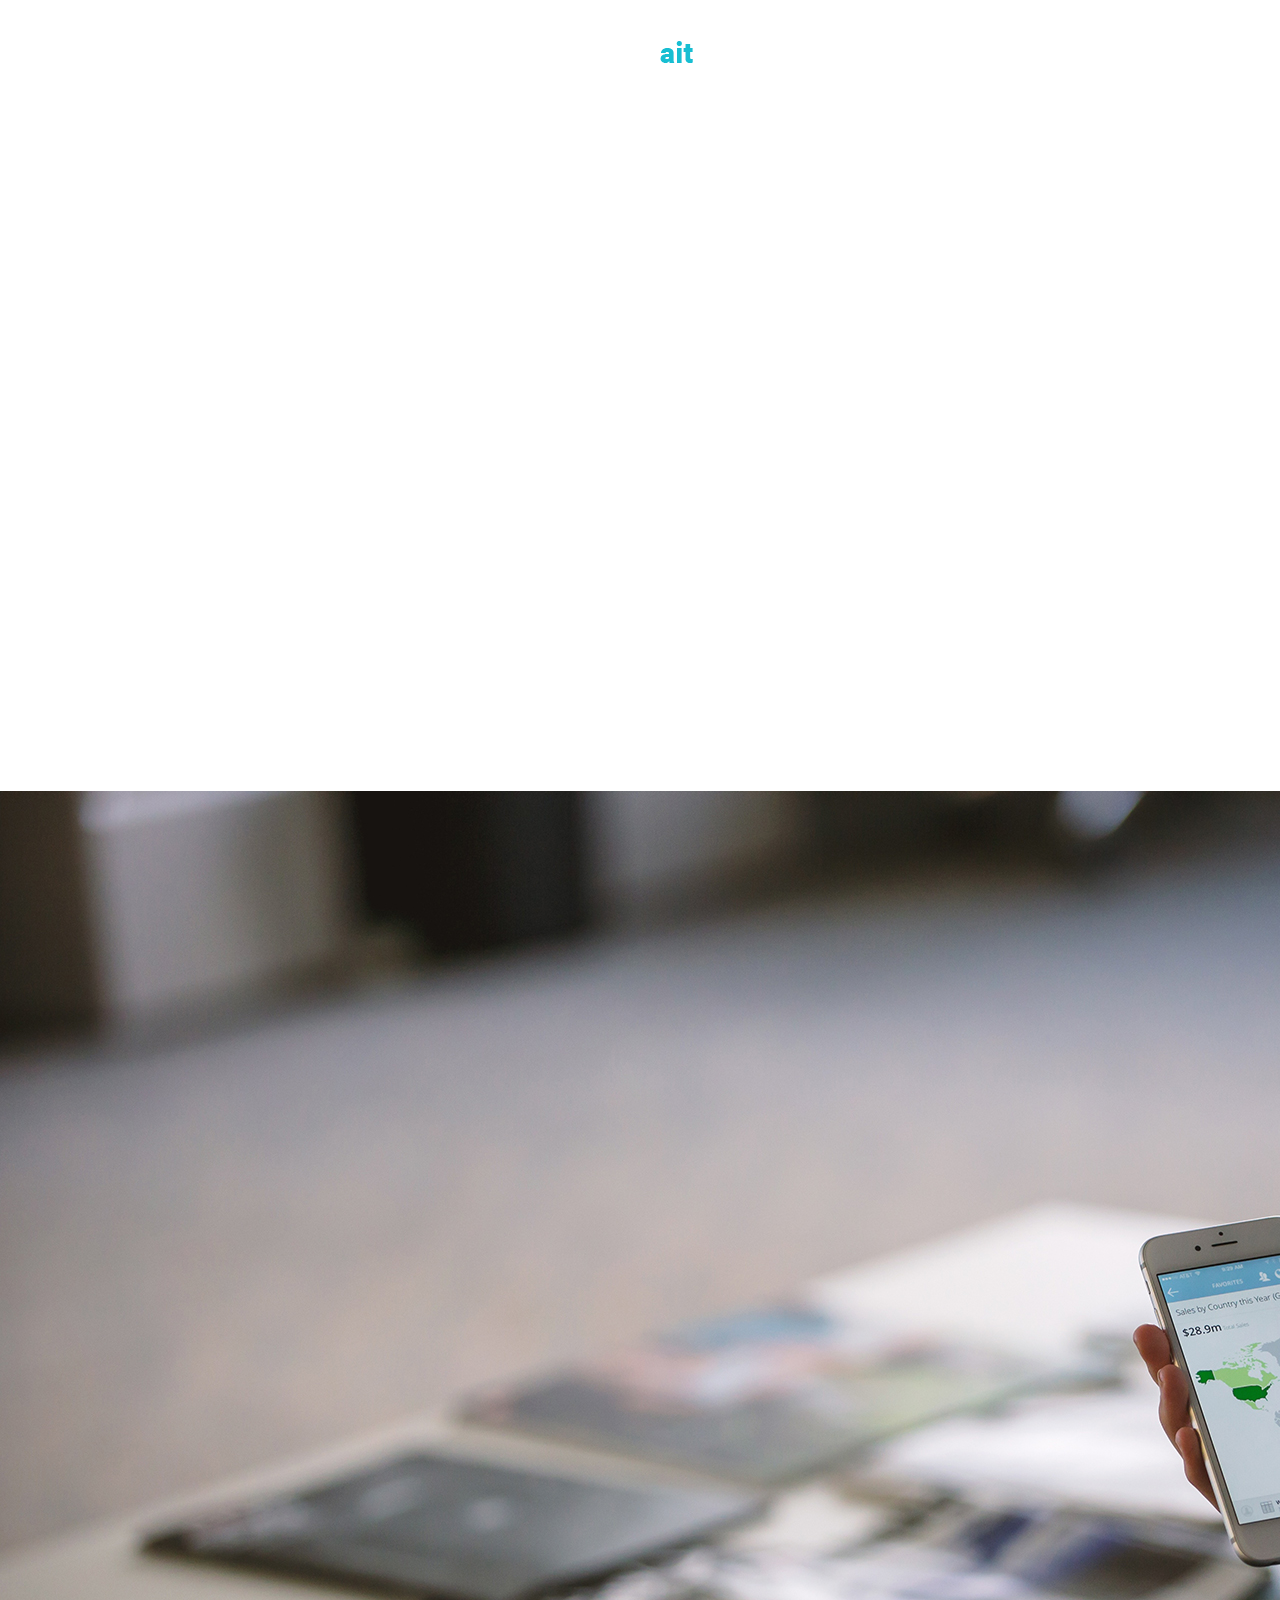
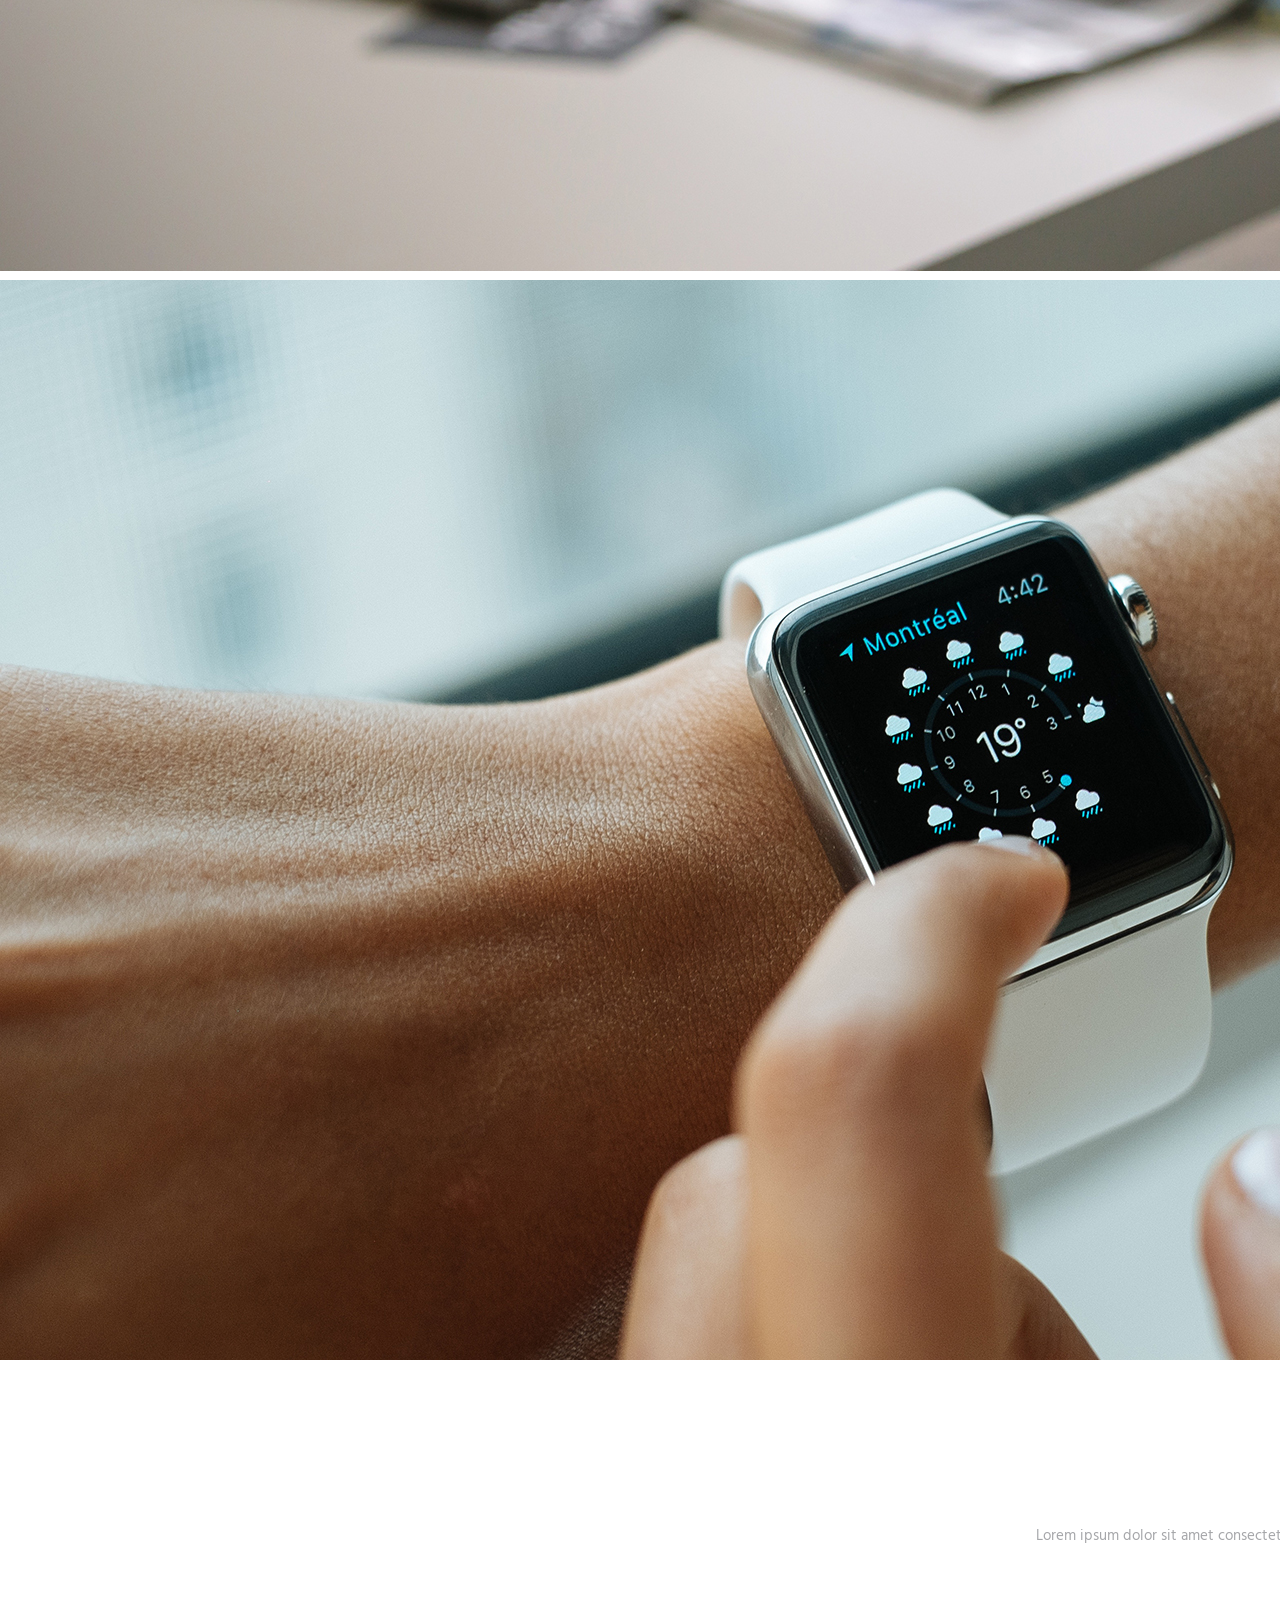
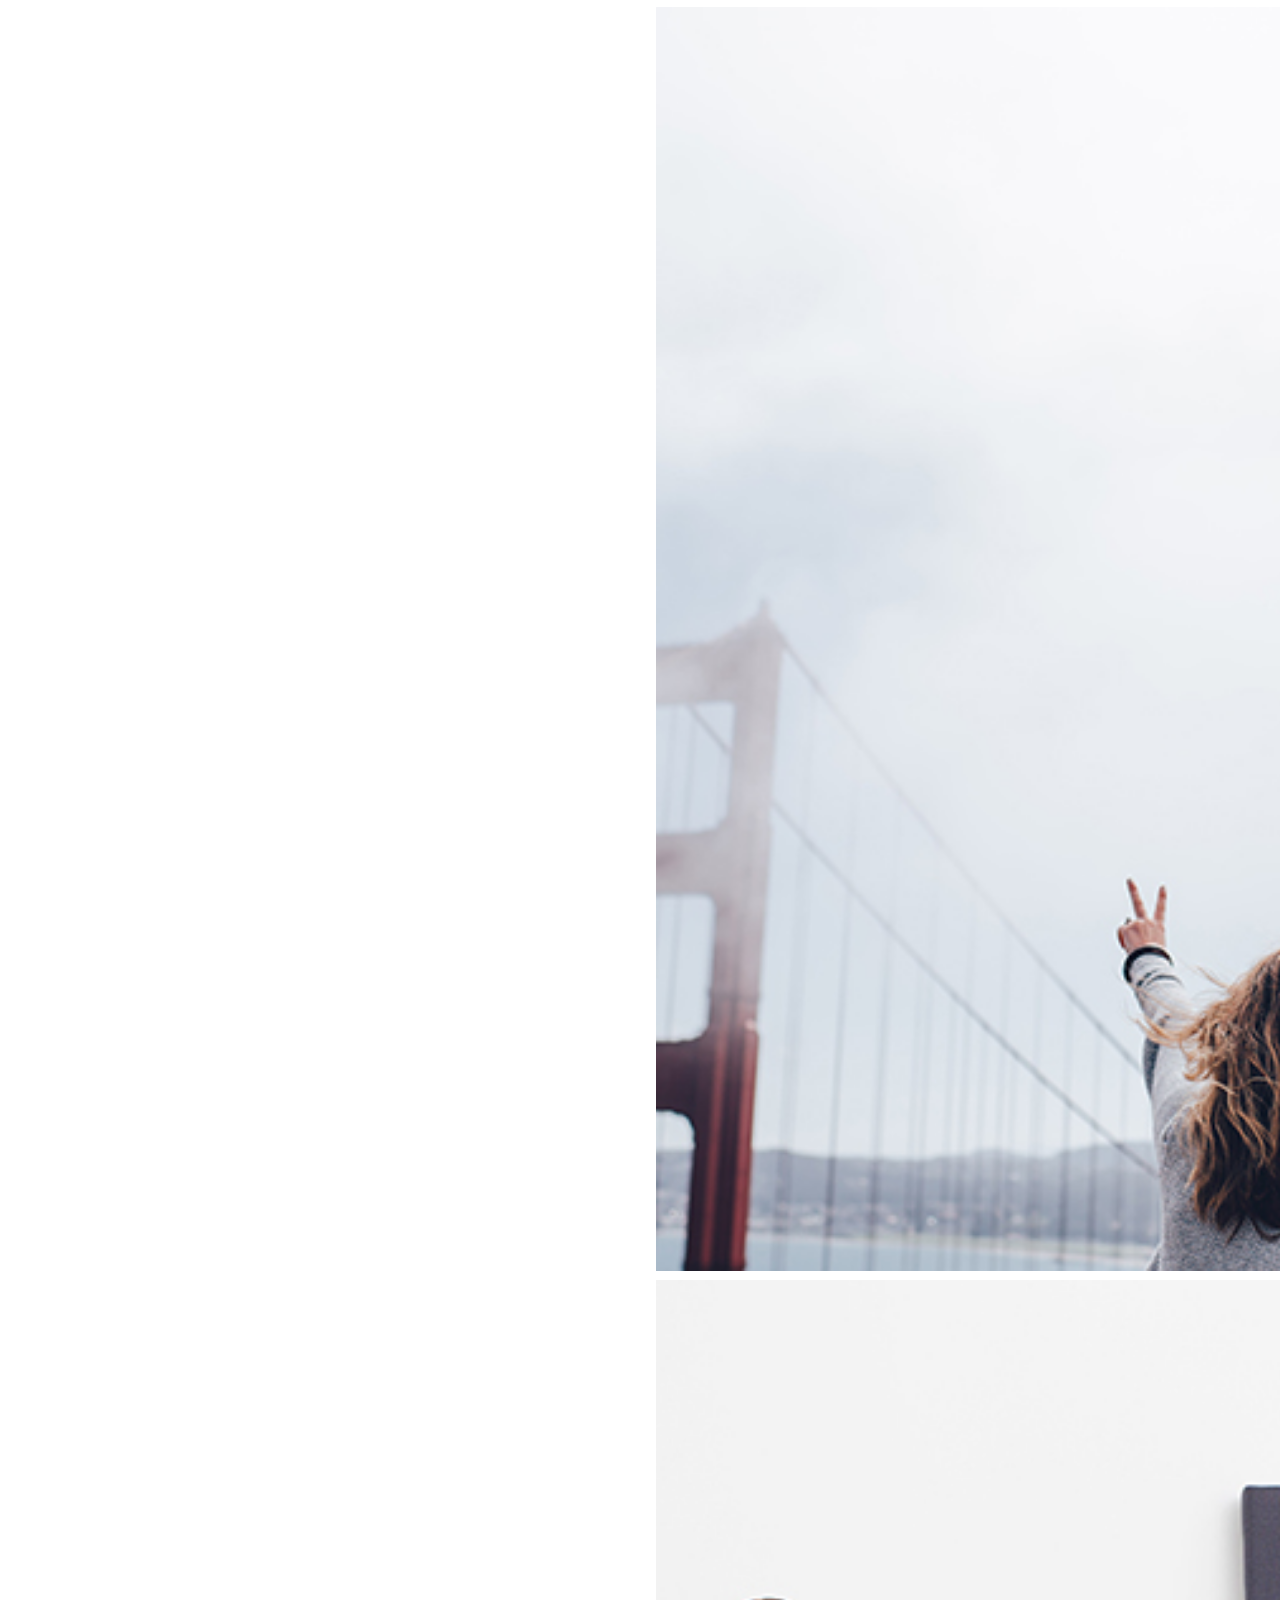
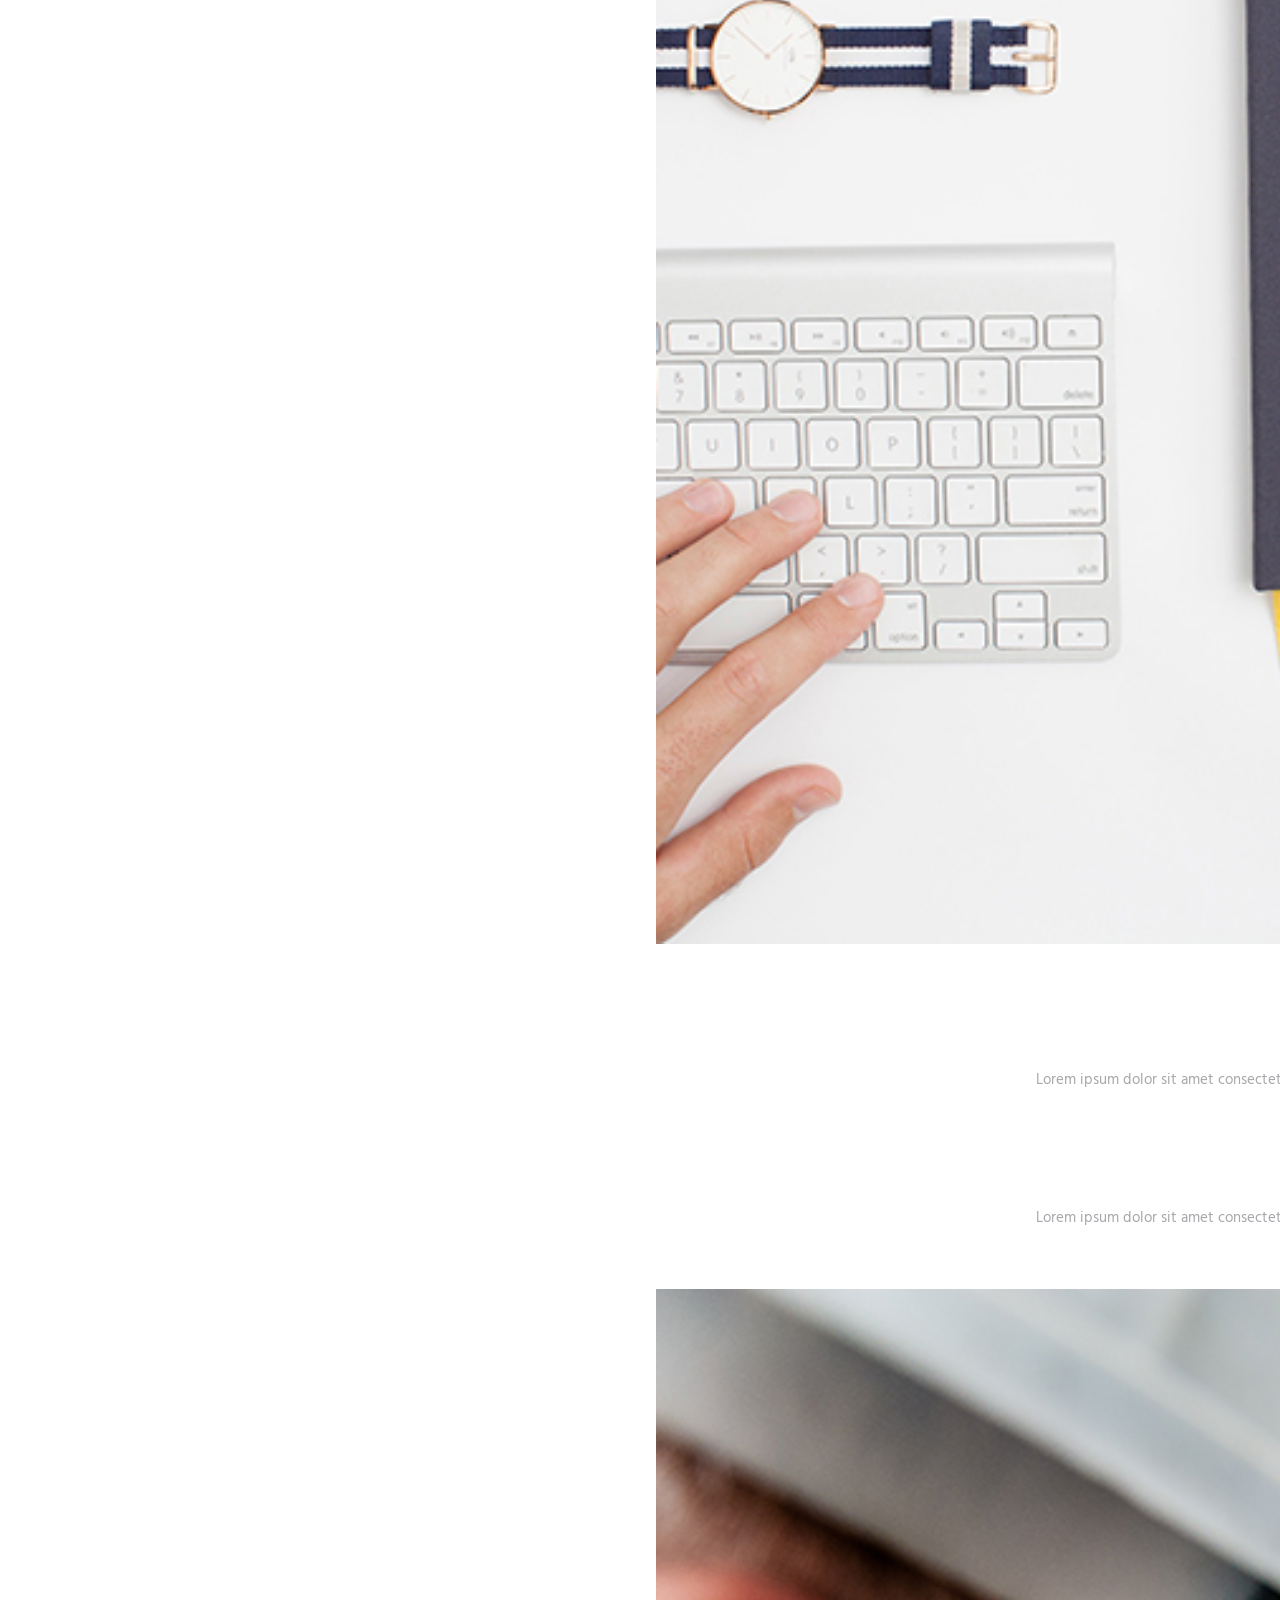
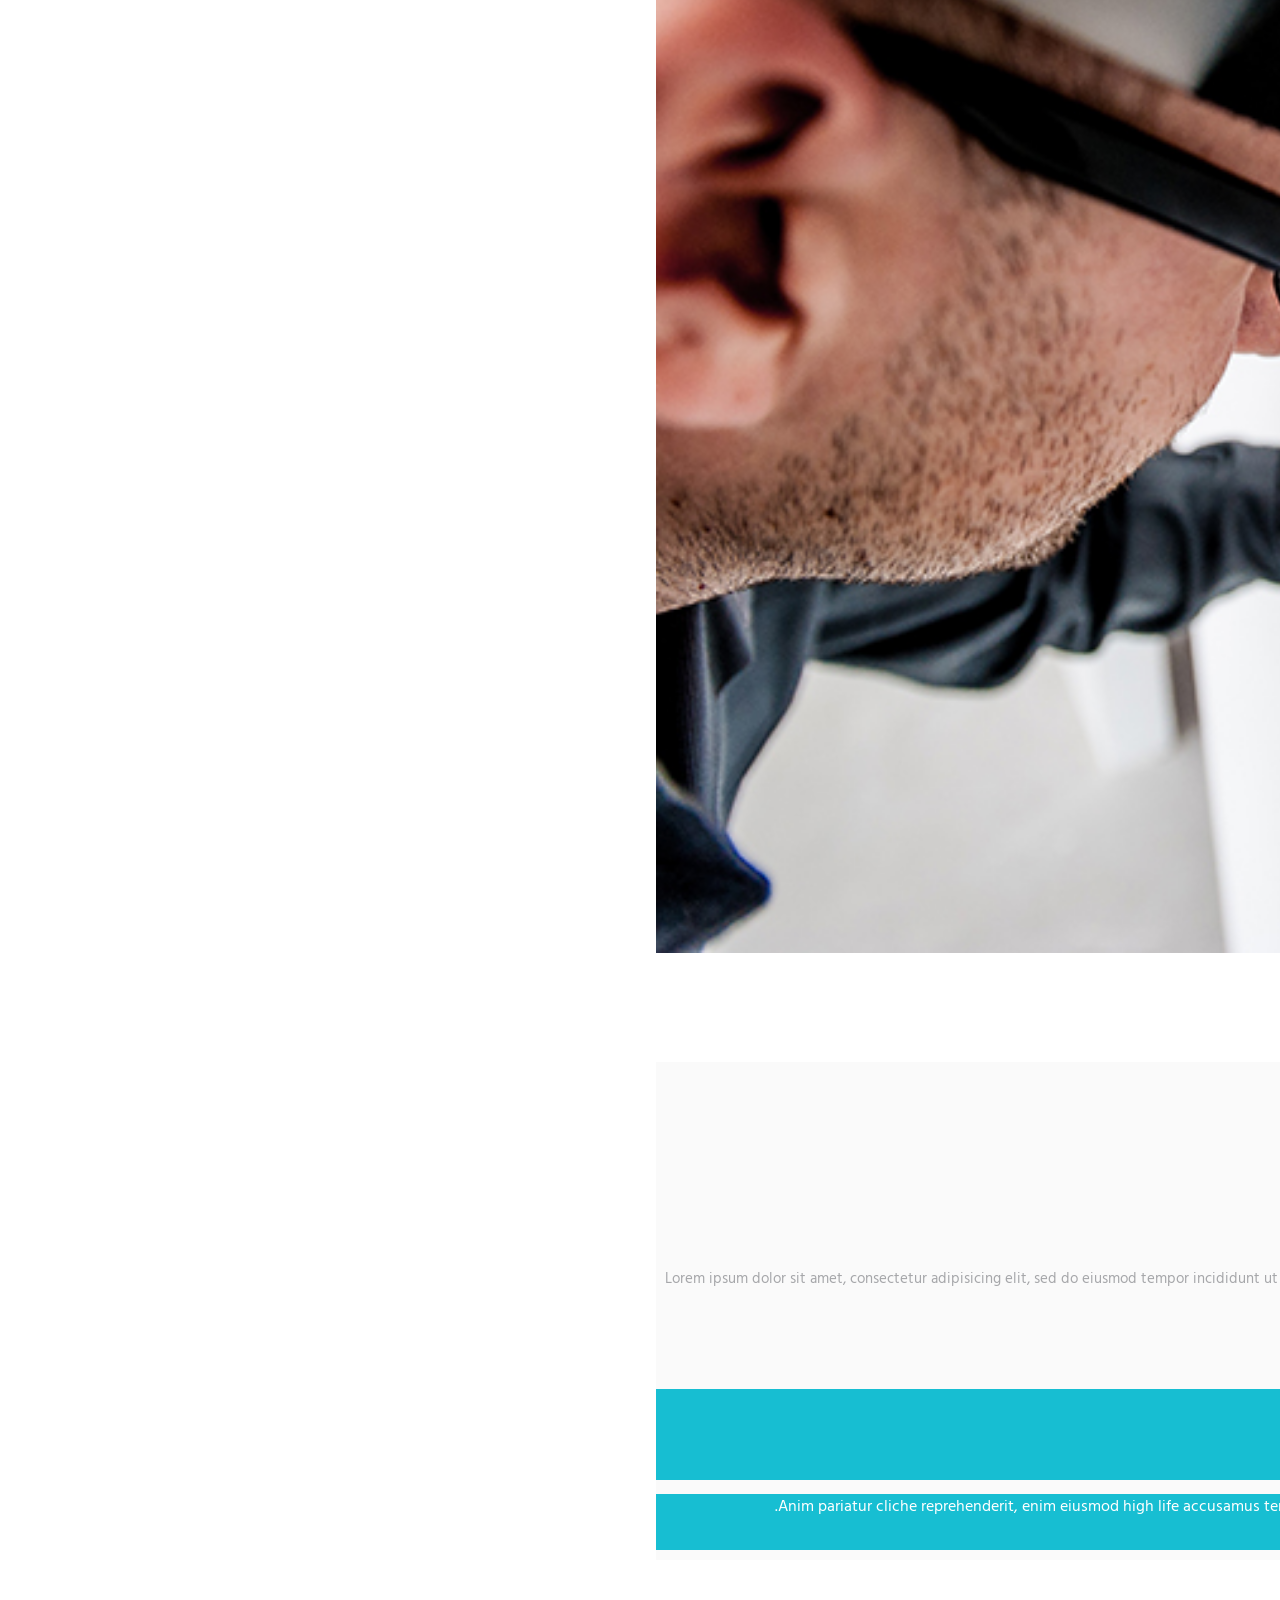
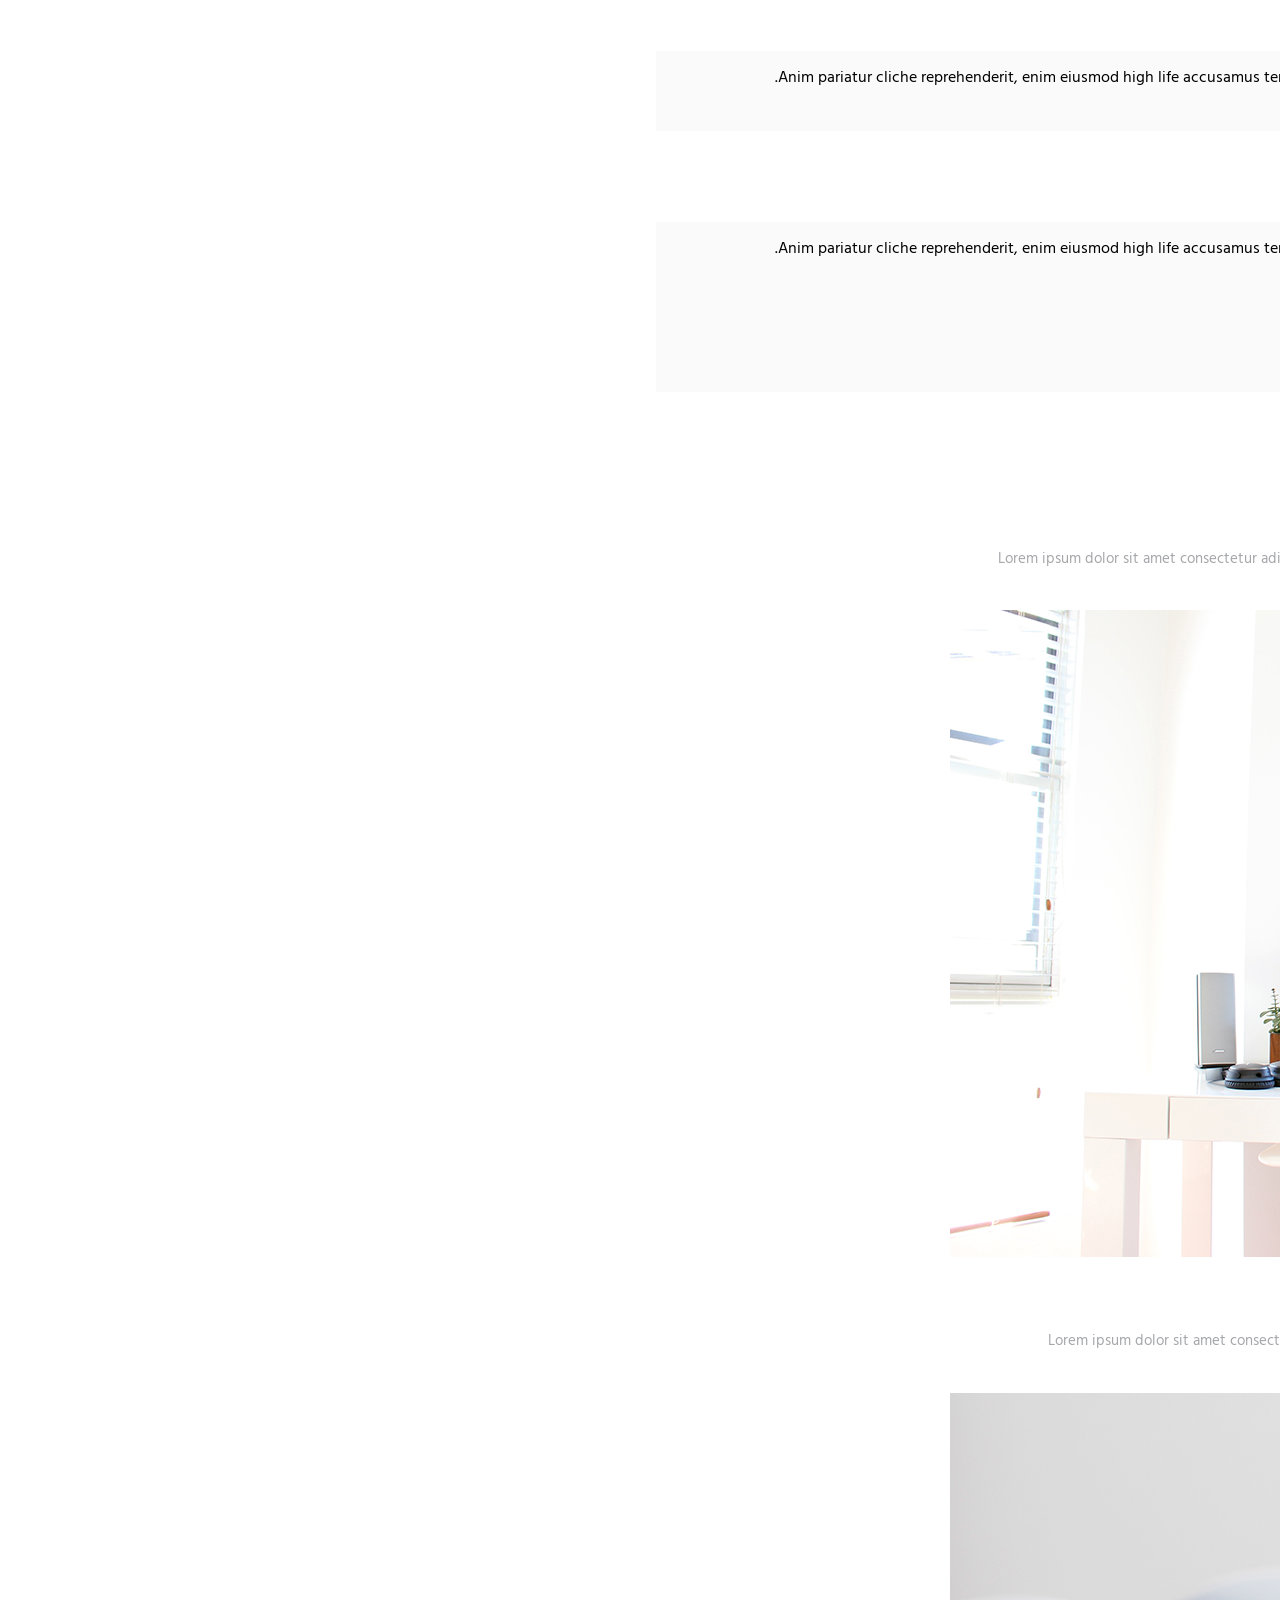
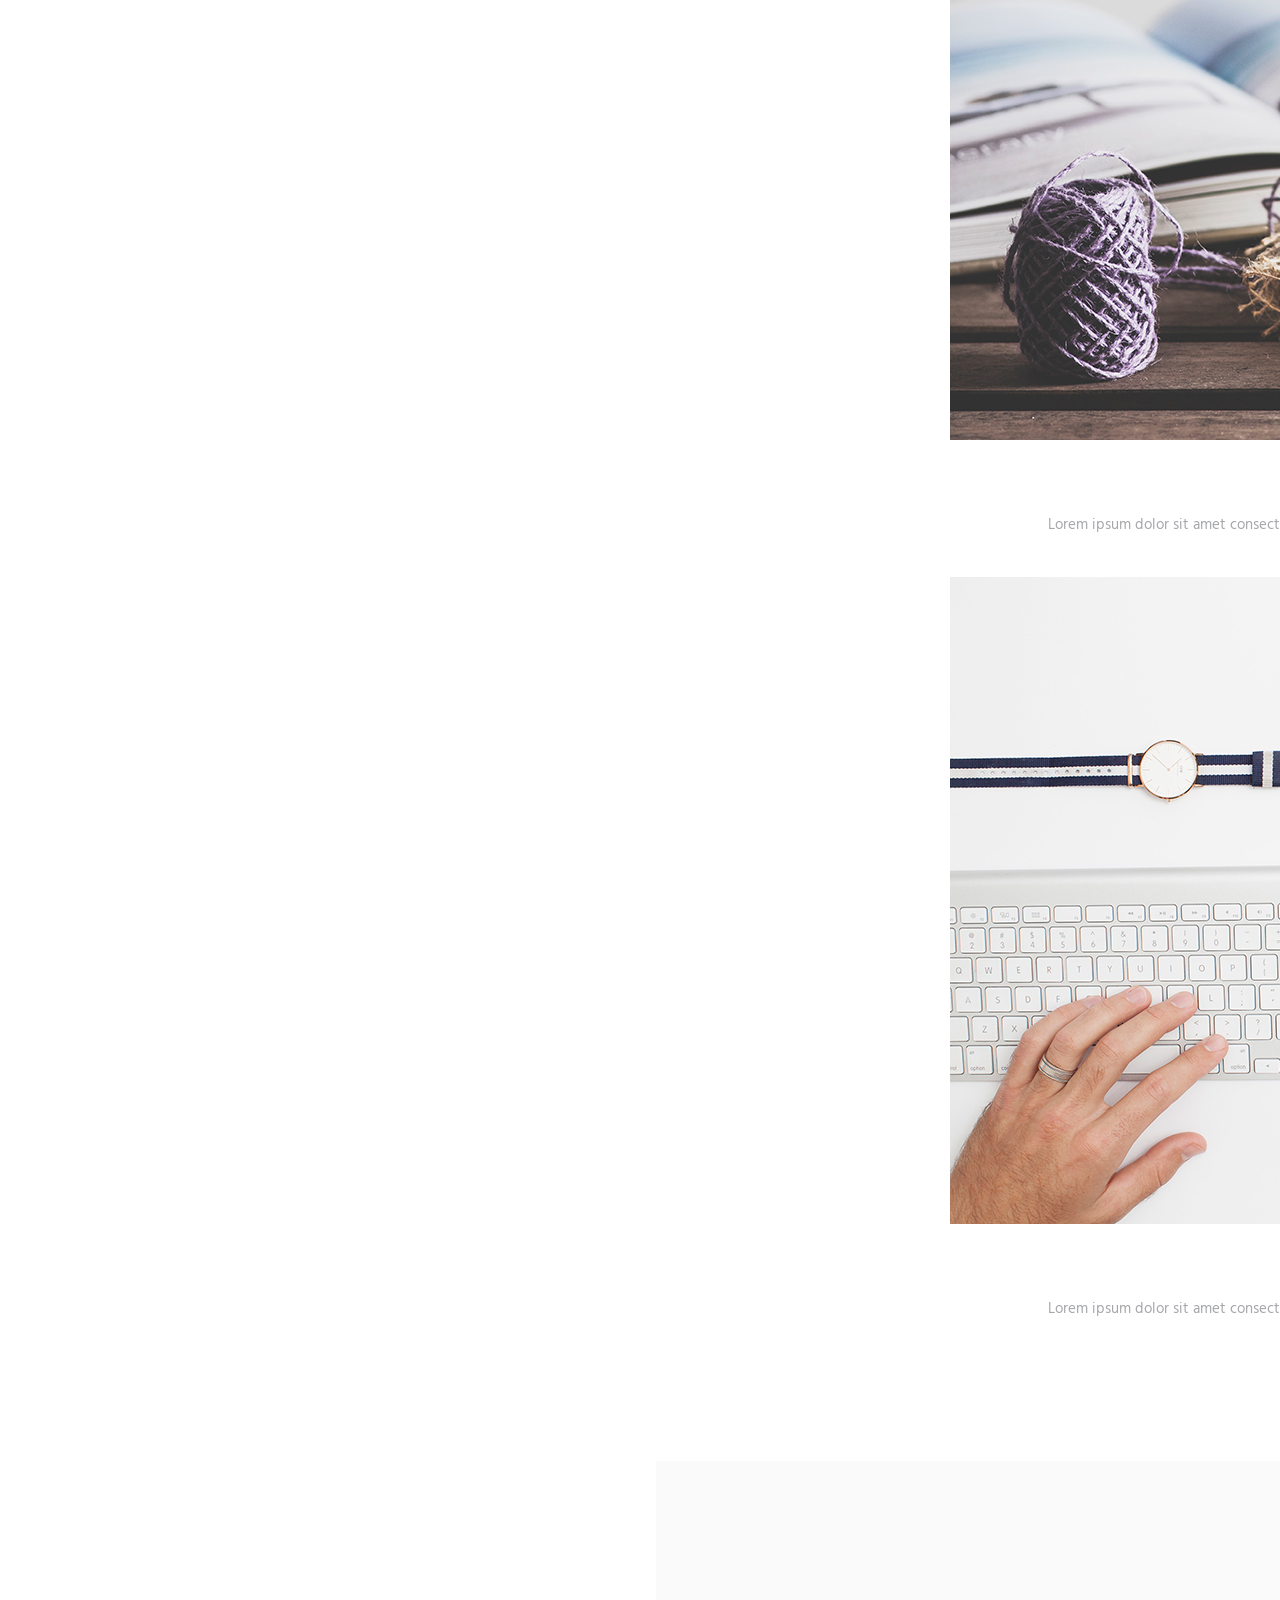
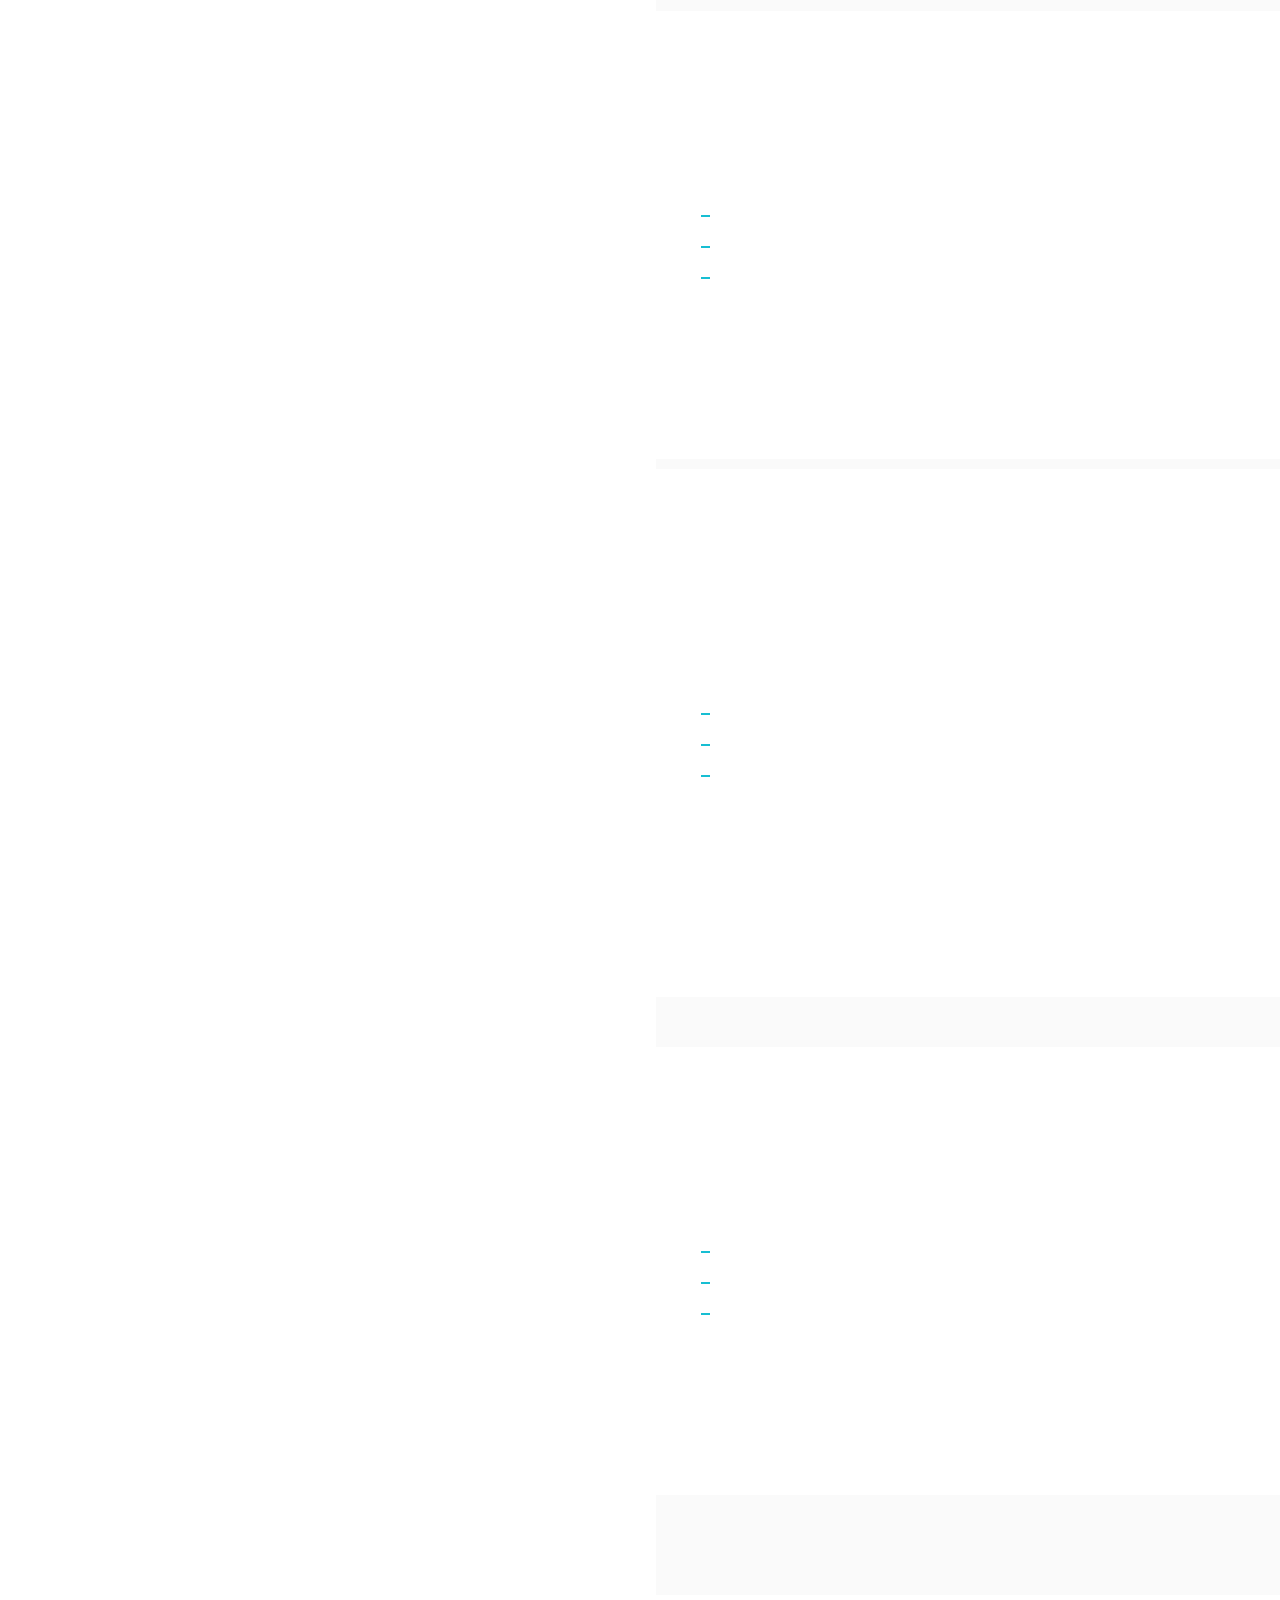
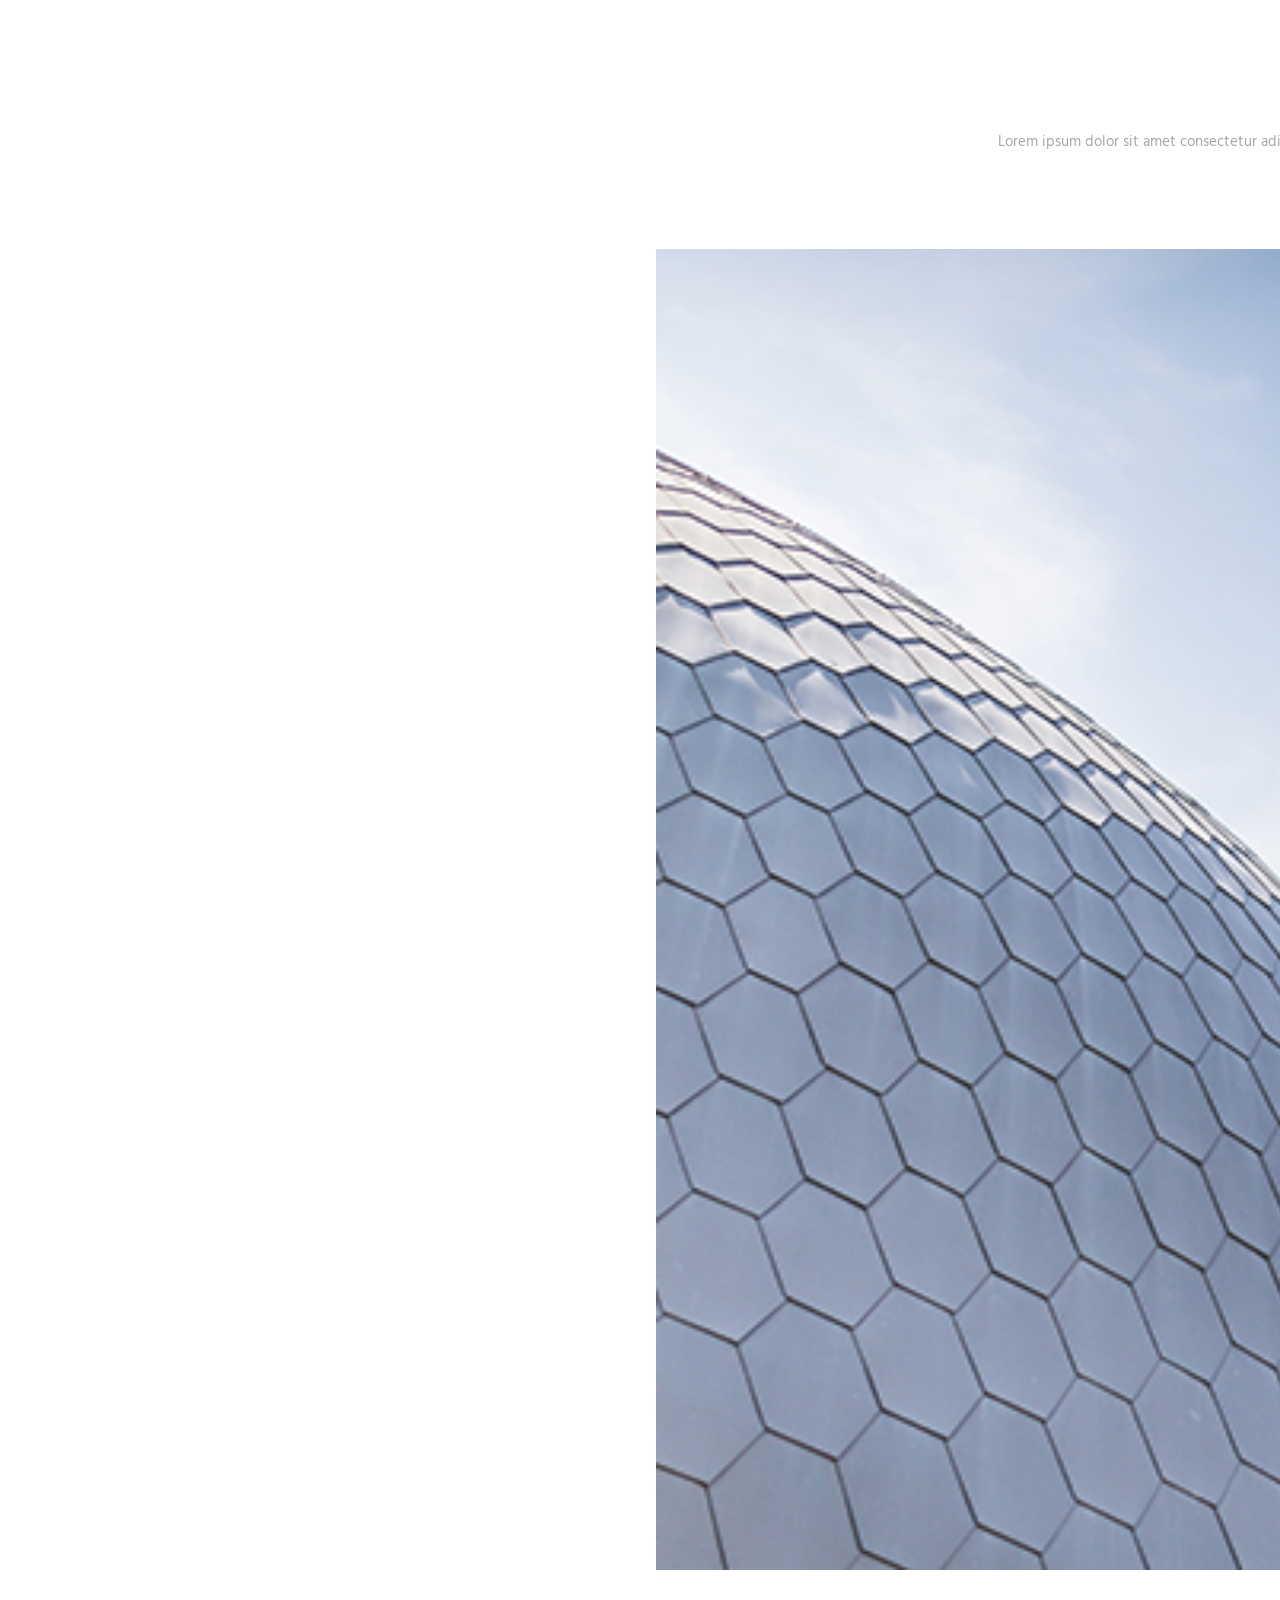
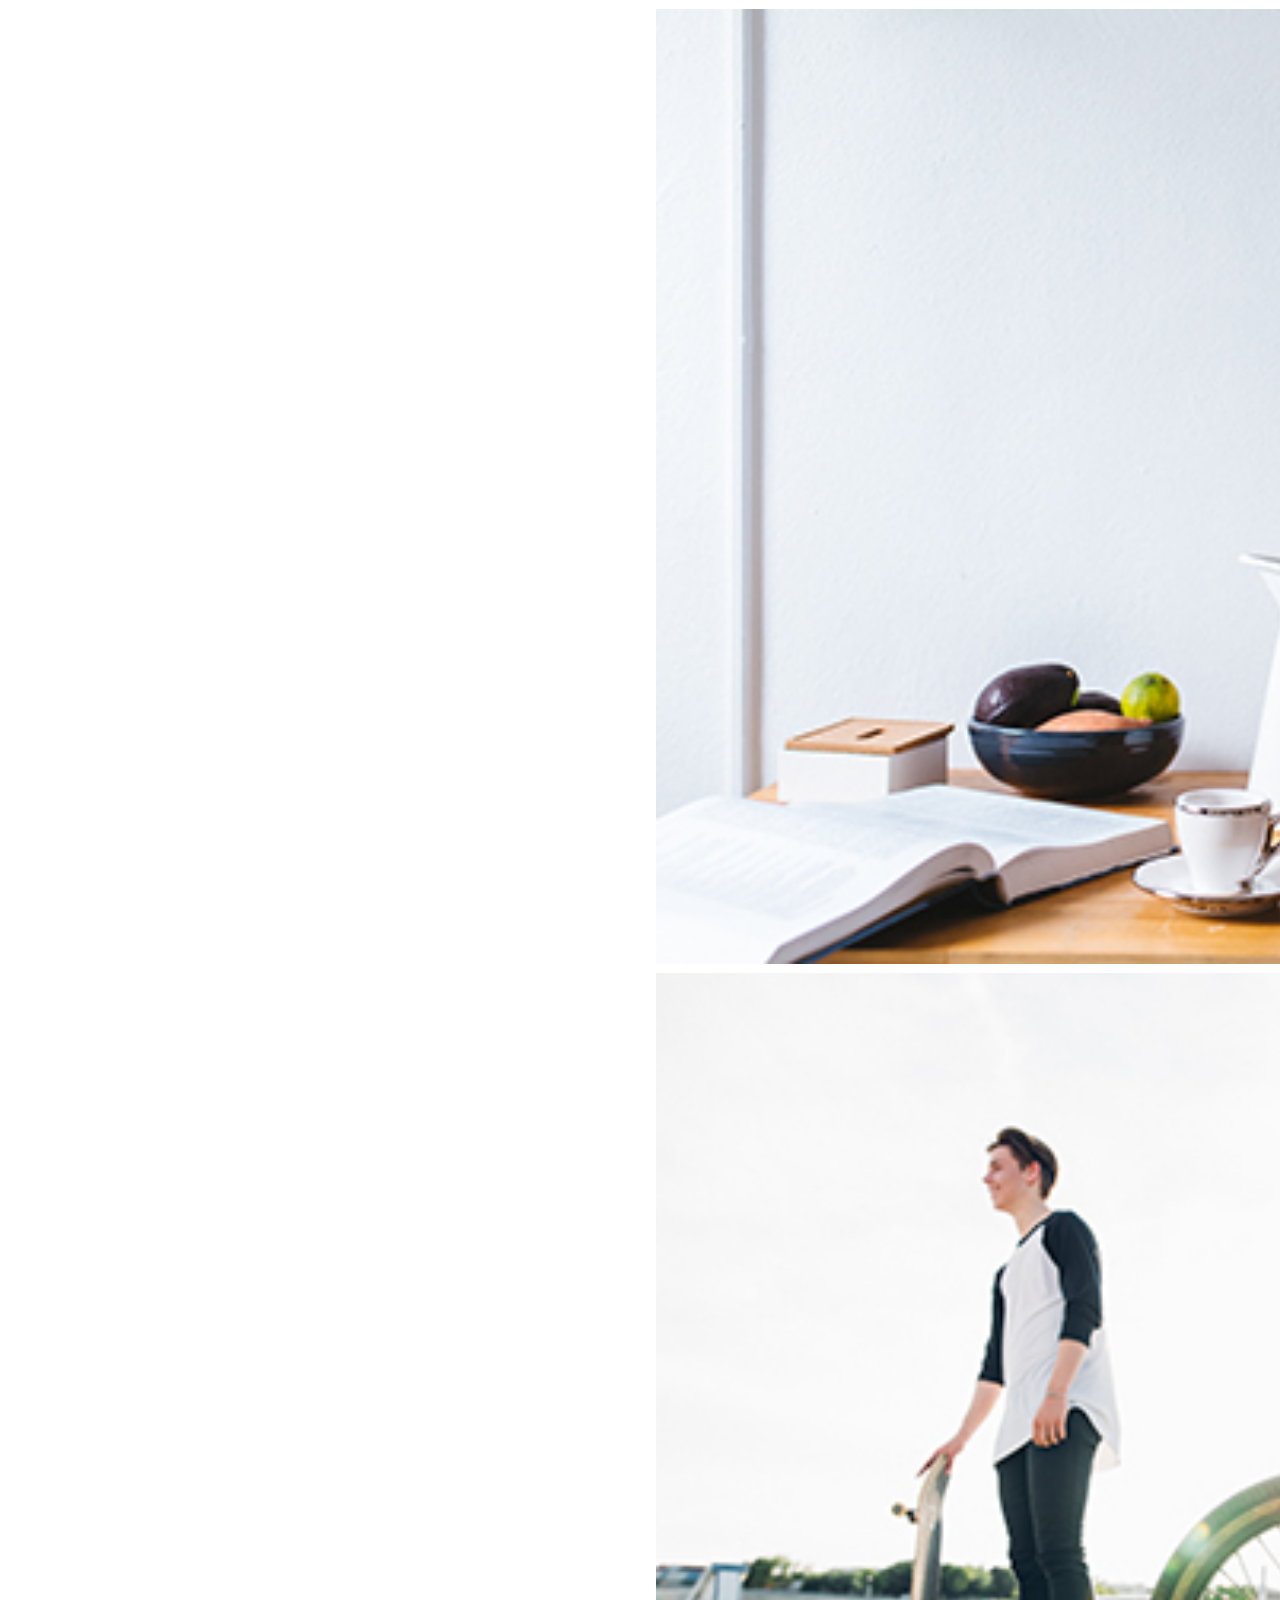
==== index.html @ 512bc767 "added new file" ====
<!DOCTYPE html>
<!-- ==============================
    Project:        Metronic "Aitonepage" Frontend Freebie - Responsive HTML Template Based On Twitter Bootstrap 3.3.4
    Version:        1.0
    Author:         KeenThemes
    Primary use:    Corporate, Business Themes.
    Email:          support@keenthemes.com
    Follow:         http://www.twitter.com/keenthemes
    Like:           http://www.facebook.com/keenthemes
    Website:        http://www.keenthemes.com
    Premium:        Premium Metronic Admin Theme: http://themeforest.net/item/metronic-responsive-admin-dashboard-template/4021469?ref=keenthemes
================================== -->
<html lang="en" class="no-js" dir="rtl">
    <!-- BEGIN HEAD -->
    <head>
        <meta charset="utf-8"/>
        <title>Metronic "Aitonepage" Frontend Freebie</title>
        <meta http-equiv="X-UA-Compatible" content="IE=edge">
        <meta content="width=device-width, initial-scale=1" name="viewport"/>
        <meta content="" name="description"/>
        <meta content="" name="author"/>

        <!-- GLOBAL MANDATORY STYLES -->
        <link href="http://fonts.googleapis.com/css?family=Hind:300,400,500,600,700" rel="stylesheet" type="text/css">
        <link href="vendor/simple-line-icons/simple-line-icons.min.css" rel="stylesheet" type="text/css"/>
        <link href="vendor/bootstrap/css/bootstrap.min.css" rel="stylesheet" type="text/css"/>

        <!-- PAGE LEVEL PLUGIN STYLES -->
        <link href="css/animate.css" rel="stylesheet">
        <link href="vendor/swiper/css/swiper.min.css" rel="stylesheet" type="text/css"/>

        <!-- THEME STYLES -->
        <link href="css/layout.min.css" rel="stylesheet" type="text/css"/>

        <!-- Favicon -->
        <link rel="shortcut icon" href="favicon.ico"/>
    </head>
    <!-- END HEAD -->

    <!-- BODY -->
    <body id="body" data-spy="scroll" data-target=".header">

        <!--========== HEADER ==========-->
        <header class="header navbar-fixed-top">
            <!-- Navbar -->
            <nav class="navbar" role="navigation">
                <div class="container">
                    <!-- Brand and toggle get grouped for better mobile display -->
                    <div class="menu-container js_nav-item">
                        <button type="button" class="navbar-toggle" data-toggle="collapse" data-target=".nav-collapse">
                            <span class="sr-only">Toggle navigation</span>
                            <span class="toggle-icon"></span>
                        </button>

                        <!-- Logo -->
                        <div class="logo">
                            <a class="logo-wrap" href="#body">
                                <img class="logo-img logo-img-main" src="img/logo.png" alt="Asentus Logo">
                                <img class="logo-img logo-img-active" src="img/logo-dark.png" alt="Asentus Logo">
                            </a>
                        </div>
                        <!-- End Logo -->
                    </div>

                    <!-- Collect the nav links, forms, and other content for toggling -->
                    <div class="collapse navbar-collapse nav-collapse">
                        <div class="menu-container">
                            <ul class="nav navbar-nav navbar-nav-right">
                                <li class="js_nav-item nav-item"><a class="nav-item-child nav-item-hover" href="#body">Home</a></li>
                                <li class="js_nav-item nav-item"><a class="nav-item-child nav-item-hover" href="#about">About</a></li>
                                <li class="js_nav-item nav-item"><a class="nav-item-child nav-item-hover" href="#products">Products</a></li>
                                <li class="js_nav-item nav-item"><a class="nav-item-child nav-item-hover" href="#pricing">Pricing</a></li>
                                <li class="js_nav-item nav-item"><a class="nav-item-child nav-item-hover" href="#work">Work</a></li>
                                <li class="js_nav-item nav-item"><a class="nav-item-child nav-item-hover" href="#service">Service</a></li>
                                <li class="js_nav-item nav-item"><a class="nav-item-child nav-item-hover" href="#contact">Contact</a></li>
                            </ul>
                        </div>
                    </div>
                    <!-- End Navbar Collapse -->
                </div>
            </nav>
            <!-- Navbar -->
        </header>
        <!--========== END HEADER ==========-->

        <!--========== SLIDER ==========-->
        <div id="carousel-example-generic" class="carousel slide" data-ride="carousel">
            <div class="container">
                <!-- Indicators -->
                <ol class="carousel-indicators">
                    <li data-target="#carousel-example-generic" data-slide-to="0" class="active"></li>
                    <li data-target="#carousel-example-generic" data-slide-to="1"></li>
                </ol>
            </div>

            <!-- Wrapper for slides -->
            <div class="carousel-inner" role="listbox">
                <div class="item active">
                    <img class="img-responsive" src="img/1920x1080/01.jpg" alt="Slider Image">
                    <div class="container">
                        <div class="carousel-centered">
                            <div class="margin-b-40">
                                <h1 class="carousel-title">Hi-Tech Design</h1>
                                <p class="color-white">Lorem ipsum dolor amet consectetur adipiscing dolore magna aliqua <br/> enim minim estudiat veniam siad venumus dolore</p>
                            </div>
                            <a href="#" class="btn-theme btn-theme-sm btn-white-brd text-uppercase">Explore</a>
                        </div>
                    </div>
                </div>
                <div class="item">
                    <img class="img-responsive" src="img/1920x1080/02.jpg" alt="Slider Image">
                    <div class="container">
                        <div class="carousel-centered">
                            <div class="margin-b-40">
                                <h2 class="carousel-title">Hi-Tech Design</h2>
                                <p class="color-white">Lorem ipsum dolor amet consectetur adipiscing dolore magna aliqua <br/> enim minim estudiat veniam siad venumus dolore</p>
                            </div>
                            <a href="#" class="btn-theme btn-theme-sm btn-white-brd text-uppercase">Explore</a>
                        </div>
                    </div>
                </div>
            </div>
        </div>
        <!--========== SLIDER ==========-->

        <!--========== PAGE LAYOUT ==========-->
        <!-- About -->
        <div id="about">
            <div class="content-lg container">
                <!-- Masonry Grid -->
                <div class="masonry-grid row">
                    <div class="masonry-grid-sizer col-xs-6 col-sm-6 col-md-1"></div>
                    <div class="masonry-grid-item col-xs-12 col-sm-6 col-md-4 sm-margin-b-30">
                        <div class="margin-b-60">
                            <h2>Art Of Coding</h2>
                            <p>Lorem ipsum dolor sit amet consectetur adipiscing elit sed tempor incididunt ut laboret dolore magna ut consequat siad esqudiat dolor</p>
                        </div>
                        <img class="full-width img-responsive wow fadeInUp" src="img/500x500/01.jpg" alt="Portfolio Image" data-wow-duration=".3" data-wow-delay=".2s">
                    </div>
                    <div class="masonry-grid-item col-xs-12 col-sm-6 col-md-4">
                        <div class="margin-b-60">
                            <img class="full-width img-responsive wow fadeInUp" src="img/500x500/02.jpg" alt="Portfolio Image" data-wow-duration=".3" data-wow-delay=".3s">
                        </div>
                        <h2>Clean Design</h2>
                        <p>Lorem ipsum dolor sit amet consectetur adipiscing elit sed tempor incididunt ut laboret dolore magna ut consequat siad esqudiat dolor</p>
                    </div>
                    <div class="masonry-grid-item col-xs-12 col-sm-6 col-md-4">
                        <div class="margin-t-60 margin-b-60">
                            <h2>Amazing Support</h2>
                            <p>Lorem ipsum dolor sit amet consectetur adipiscing elit sed tempor incididunt ut laboret dolore magna ut consequat siad esqudiat dolor</p>
                        </div>
                        <img class="full-width img-responsive wow fadeInUp" src="img/500x500/03.jpg" alt="Portfolio Image" data-wow-duration=".3" data-wow-delay=".4s">
                    </div>
                </div>
                <!-- End Masonry Grid -->
            </div>
            
            <div class="bg-color-sky-light">
                <div class="content-lg container">
                    <div class="row">
                        <div class="col-md-5 col-sm-5 md-margin-b-60">
                            <div class="margin-t-50 margin-b-30">
                                <h2>Why Choose Us?</h2>
                                <p>Lorem ipsum dolor sit amet, consectetur adipisicing elit, sed do eiusmod tempor incididunt ut labore et dolore magna aliqua. Ut enim ad minim veniam, quis nostrud exercitation ullamco laboris nisi ut aliquip ex ea commodo consequat.</p>
                            </div>
                            <a href="#" class="btn-theme btn-theme-sm btn-white-bg text-uppercase">Explore</a>
                        </div>
                        <div class="col-md-5 col-sm-7 col-md-offset-2">
                            <!-- Accordion -->
                            <div class="accordion">
                                <div class="panel-group" id="accordion" role="tablist" aria-multiselectable="true">
                                    <div class="panel panel-default">
                                        <div class="panel-heading" role="tab" id="headingOne">
                                            <h4 class="panel-title">
                                                <a class="panel-title-child" role="button" data-toggle="collapse" data-parent="#accordion" href="#collapseOne" aria-expanded="true" aria-controls="collapseOne">
                                                    Exceptional Frontend Framework
                                                </a>
                                            </h4>
                                        </div>
                                        <div id="collapseOne" class="panel-collapse collapse in" role="tabpanel" aria-labelledby="headingOne">
                                            <div class="panel-body">
                                                Anim pariatur cliche reprehenderit, enim eiusmod high life accusamus terry richardson ad squid. 3 wolf moon officia aute, non cupidatat skateboard dolor brunch.
                                            </div>
                                        </div>
                                    </div>
                                    <div class="panel panel-default">
                                        <div class="panel-heading" role="tab" id="headingTwo">
                                            <h4 class="panel-title">
                                                <a class="collapsed panel-title-child" role="button" data-toggle="collapse" data-parent="#accordion" href="#collapseTwo" aria-expanded="false" aria-controls="collapseTwo">
                                                    Modern Design Trends
                                                </a>
                                            </h4>
                                        </div>
                                        <div id="collapseTwo" class="panel-collapse collapse" role="tabpanel" aria-labelledby="headingTwo">
                                            <div class="panel-body">
                                                Anim pariatur cliche reprehenderit, enim eiusmod high life accusamus terry richardson ad squid. 3 wolf moon officia aute, non cupidatat skateboard dolor brunch.
                                            </div>
                                        </div>
                                    </div>
                                    <div class="panel panel-default">
                                        <div class="panel-heading" role="tab" id="headingThree">
                                            <h4 class="panel-title">
                                                <a class="collapsed panel-title-child" role="button" data-toggle="collapse" data-parent="#accordion" href="#collapseThree" aria-expanded="false" aria-controls="collapseThree">
                                                    Beatifully Crafted Code
                                                </a>
                                            </h4>
                                        </div>
                                        <div id="collapseThree" class="panel-collapse collapse" role="tabpanel" aria-labelledby="headingThree">
                                            <div class="panel-body">
                                                Anim pariatur cliche reprehenderit, enim eiusmod high life accusamus terry richardson ad squid. 3 wolf moon officia aute, non cupidatat skateboard dolor brunch.
                                            </div>
                                        </div>
                                    </div>
                                </div>
                            </div>
                            <!-- End Accodrion -->
                        </div>
                    </div>
                    <!--// end row -->
                </div>
            </div>
        </div>
        <!-- End About -->

        <!-- Latest Products -->
        <div id="products">
            <div class="content-lg container">
                <div class="row margin-b-40">
                    <div class="col-sm-6">
                        <h2>Latest Products</h2>
                        <p>Lorem ipsum dolor sit amet consectetur adipiscing elit sed tempor incididunt ut laboret dolore magna aliqua enim minim veniam exercitation</p>
                    </div>
                </div>
                <!--// end row -->

                <div class="row">
                    <!-- Latest Products -->
                    <div class="col-sm-4 sm-margin-b-50">
                        <div class="margin-b-20">
                            <img class="img-responsive" src="img/970x647/01.jpg" alt="Latest Products Image">
                        </div>
                        <h4><a href="#">Workspace</a> <span class="text-uppercase margin-l-20">Management</span></h4>
                        <p>Lorem ipsum dolor sit amet consectetur adipiscing elit sed tempor incdidunt ut laboret dolor magna ut consequat siad esqudiat dolor</p>
                        <a class="link" href="#">Read More</a>
                    </div>
                    <!-- End Latest Products -->

                    <!-- Latest Products -->
                    <div class="col-sm-4 sm-margin-b-50">
                        <div class="margin-b-20">
                            <img class="img-responsive" src="img/970x647/02.jpg" alt="Latest Products Image">
                        </div>
                        <h4><a href="#">Minimalism</a> <span class="text-uppercase margin-l-20">Developmeny</span></h4>
                        <p>Lorem ipsum dolor sit amet consectetur adipiscing elit sed tempor incdidunt ut laboret dolor magna ut consequat siad esqudiat dolor</p>
                        <a class="link" href="#">Read More</a>
                    </div>
                    <!-- End Latest Products -->

                    <!-- Latest Products -->
                    <div class="col-sm-4 sm-margin-b-50">
                        <div class="margin-b-20">
                            <img class="img-responsive" src="img/970x647/03.jpg" alt="Latest Products Image">
                        </div>
                        <h4><a href="#">Cleant Style</a> <span class="text-uppercase margin-l-20">Design</span></h4>
                        <p>Lorem ipsum dolor sit amet consectetur adipiscing elit sed tempor incdidunt ut laboret dolor magna ut consequat siad esqudiat dolor</p>
                        <a class="link" href="#">Read More</a>
                    </div>
                    <!-- End Latest Products -->
                </div>
                <!--// end row -->
            </div>
        </div>
        <!-- End Latest Products -->

        <!-- Pricing -->
        <div id="pricing">
            <div class="bg-color-sky-light">
                <div class="content-lg container">
                    <div class="row row-space-1">
                        <div class="col-sm-4 sm-margin-b-2">
                            <!-- Pricing -->
                            <div class="pricing">
                                <div class="margin-b-30">
                                    <i class="pricing-icon icon-chemistry"></i>
                                    <h3>Starter Kit <span> - $</span> 49</h3>
                                    <p>Lorem ipsum dolor amet consectetur ut consequat siad esqudiat dolor</p>
                                </div>
                                <ul class="list-unstyled pricing-list margin-b-50">
                                    <li class="pricing-list-item">Basic Features</li>
                                    <li class="pricing-list-item">Up to 5 products</li>
                                    <li class="pricing-list-item">50 Users Panels</li>
                                </ul>
                                <a href="pricing.html" class="btn-theme btn-theme-sm btn-default-bg text-uppercase">Choose</a>
                            </div>
                            <!-- End Pricing -->
                        </div>
                        <div class="col-sm-4 sm-margin-b-2">
                            <!-- Pricing -->
                            <div class="pricing pricing-active">
                                <div class="margin-b-30">
                                    <i class="pricing-icon icon-badge"></i>
                                    <h3>Professional <span> - $</span> 149</h3>
                                    <p>Lorem ipsum dolor amet consectetur ut consequat siad esqudiat dolor</p>
                                </div>
                                <ul class="list-unstyled pricing-list margin-b-50">
                                    <li class="pricing-list-item">Basic Features</li>
                                    <li class="pricing-list-item">Up to 100 products</li>
                                    <li class="pricing-list-item">100 Users Panels</li>
                                </ul>
                                <a href="pricing.html" class="btn-theme btn-theme-sm btn-default-bg text-uppercase">Choose</a>
                            </div>
                            <!-- End Pricing -->
                        </div>
                        <div class="col-sm-4">
                            <!-- Pricing -->
                            <div class="pricing">
                                <div class="margin-b-30">
                                    <i class="pricing-icon icon-shield"></i>
                                    <h3>Advanced <span> - $</span> 249</h3>
                                    <p>Lorem ipsum dolor amet consectetur ut consequat siad esqudiat dolor</p>
                                </div>
                                <ul class="list-unstyled pricing-list margin-b-50">
                                    <li class="pricing-list-item">Extended Features</li>
                                    <li class="pricing-list-item">Unlimited products</li>
                                    <li class="pricing-list-item">Unlimited Users Panels</li>
                                </ul>
                                <a href="pricing.html" class="btn-theme btn-theme-sm btn-default-bg text-uppercase">Choose</a>
                            </div>
                            <!-- End Pricing -->
                        </div>
                    </div>
                    <!--// end row -->
                </div>
            </div>
        </div>
        <!-- End Pricing -->

        <!-- Work -->
        <div id="work">
            <div class="section-seperator">
                <div class="content-md container">
                    <div class="row margin-b-40">
                        <div class="col-sm-6">
                            <h2>Work</h2>
                            <p>Lorem ipsum dolor sit amet consectetur adipiscing elit sed tempor incididunt ut laboret dolore magna aliqua enim minim veniam exercitation</p>
                        </div>
                    </div>
                    <!--// end row -->

                    <!-- Masonry Grid -->
                    <div class="masonry-grid row">
                        <div class="masonry-grid-sizer col-xs-6 col-sm-6 col-md-1"></div>
                        <div class="masonry-grid-item col-xs-12 col-sm-6 col-md-8 margin-b-30">
                            <!-- Work -->
                            <div class="work work-popup-trigger">
                                <div class="work-overlay">
                                    <img class="full-width img-responsive" src="img/800x400/01.jpg" alt="Portfolio Image">
                                </div>
                                <div class="work-popup-overlay">
                                    <div class="work-popup-content">
                                        <a href="javascript:void(0);" class="work-popup-close">Hide</a>
                                        <div class="margin-b-30">
                                            <h3 class="margin-b-5">Art Of Coding</h3>
                                            <span>Clean &amp; Minimalistic Design</span>
                                        </div>
                                        <div class="row">
                                            <div class="col-sm-8 work-popup-content-divider sm-margin-b-20">
                                                <div class="margin-t-10 sm-margin-t-0">
                                                    <p>Duis aute irure dolor in reprehenderit in voluptate velit esse cillum dolore eu fugiat nulla pariatur. Excepteur sint occaecat cupidatat non proident, sunt in culpa qui officia deserunt mollit anim id est laborum.</p>
                                                    <p>Lorem ipsum dolor sit amet, consectetur adipisicing elit, sed do eiusmod tempor incididunt ut labore et dolore magna aliqua. Ut enim ad minim veniam, quis nostrud.</p>
                                                    <ul class="list-inline work-popup-tag">
                                                        <li class="work-popup-tag-item"><a class="work-popup-tag-link" href="#">Design,</a></li>
                                                        <li class="work-popup-tag-item"><a class="work-popup-tag-link" href="#">Coding,</a></li>
                                                        <li class="work-popup-tag-item"><a class="work-popup-tag-link" href="#">Portfolio</a></li>
                                                    </ul>
                                                </div>
                                            </div>
                                            <div class="col-sm-4">
                                                <div class="margin-t-10 sm-margin-t-0">
                                                    <p class="margin-b-5"><strong>Project Leader:</strong> John Doe</p>
                                                    <p class="margin-b-5"><strong>Designer:</strong> Alisa Keys</p>
                                                    <p class="margin-b-5"><strong>Developer:</strong> Mark Doe</p>
                                                    <p class="margin-b-5"><strong>Customer:</strong> Keenthemes</p>
                                                </div>
                                            </div>
                                        </div>
                                    </div>
                                </div>
                            </div>
                            <!-- End Work -->
                        </div>
                        <div class="masonry-grid-item col-xs-12 col-sm-6 col-md-4 margin-b-30">
                            <!-- Work -->
                            <div class="work work-popup-trigger">
                                <div class="work-overlay">
                                    <img class="full-width img-responsive" src="img/397x415/01.jpg" alt="Portfolio Image">
                                </div>
                                <div class="work-popup-overlay">
                                    <div class="work-popup-content">
                                        <a href="javascript:void(0);" class="work-popup-close">Hide</a>
                                        <div class="margin-b-30">
                                            <h3 class="margin-b-5">Art Of Coding</h3>
                                            <span>Clean &amp; Minimalistic Design</span>
                                        </div>
                                        <div class="row">
                                            <div class="col-sm-8 work-popup-content-divider sm-margin-b-20">
                                                <div class="margin-t-10 sm-margin-t-0">
                                                    <p>Duis aute irure dolor in reprehenderit in voluptate velit esse cillum dolore eu fugiat nulla pariatur. Excepteur sint occaecat cupidatat non proident, sunt in culpa qui officia deserunt mollit anim id est laborum.</p>
                                                    <p>Lorem ipsum dolor sit amet, consectetur adipisicing elit, sed do eiusmod tempor incididunt ut labore et dolore magna aliqua. Ut enim ad minim veniam, quis nostrud.</p>
                                                    <ul class="list-inline work-popup-tag">
                                                        <li class="work-popup-tag-item"><a class="work-popup-tag-link" href="#">Design,</a></li>
                                                        <li class="work-popup-tag-item"><a class="work-popup-tag-link" href="#">Coding,</a></li>
                                                        <li class="work-popup-tag-item"><a class="work-popup-tag-link" href="#">Portfolio</a></li>
                                                    </ul>
                                                </div>
                                            </div>
                                            <div class="col-sm-4">
                                                <div class="margin-t-10 sm-margin-t-0">
                                                    <p class="margin-b-5"><strong>Project Leader:</strong> John Doe</p>
                                                    <p class="margin-b-5"><strong>Designer:</strong> Alisa Keys</p>
                                                    <p class="margin-b-5"><strong>Developer:</strong> Mark Doe</p>
                                                    <p class="margin-b-5"><strong>Customer:</strong> Keenthemes</p>
                                                </div>
                                            </div>
                                        </div>
                                    </div>
                                </div>
                            </div>
                            <!-- End Work -->
                        </div>
                        <div class="masonry-grid-item col-xs-12 col-sm-6 col-md-4 md-margin-b-30">
                            <!-- Work -->
                            <div class="work work-popup-trigger">
                                <div class="work-overlay">
                                    <img class="full-width img-responsive" src="img/397x300/01.jpg" alt="Portfolio Image">
                                </div>
                                <div class="work-popup-overlay">
                                    <div class="work-popup-content">
                                        <a href="javascript:void(0);" class="work-popup-close">Hide</a>
                                        <div class="margin-b-30">
                                            <h3 class="margin-b-5">Art Of Coding</h3>
                                            <span>Clean &amp; Minimalistic Design</span>
                                        </div>
                                        <div class="row">
                                            <div class="col-sm-8 work-popup-content-divider sm-margin-b-20">
                                                <div class="margin-t-10 sm-margin-t-0">
                                                    <p>Duis aute irure dolor in reprehenderit in voluptate velit esse cillum dolore eu fugiat nulla pariatur. Excepteur sint occaecat cupidatat non proident, sunt in culpa qui officia deserunt mollit anim id est laborum.</p>
                                                    <p>Lorem ipsum dolor sit amet, consectetur adipisicing elit, sed do eiusmod tempor incididunt ut labore et dolore magna aliqua. Ut enim ad minim veniam, quis nostrud.</p>
                                                    <ul class="list-inline work-popup-tag">
                                                        <li class="work-popup-tag-item"><a class="work-popup-tag-link" href="#">Design,</a></li>
                                                        <li class="work-popup-tag-item"><a class="work-popup-tag-link" href="#">Coding,</a></li>
                                                        <li class="work-popup-tag-item"><a class="work-popup-tag-link" href="#">Portfolio</a></li>
                                                    </ul>
                                                </div>
                                            </div>
                                            <div class="col-sm-4">
                                                <div class="margin-t-10 sm-margin-t-0">
                                                    <p class="margin-b-5"><strong>Project Leader:</strong> John Doe</p>
                                                    <p class="margin-b-5"><strong>Designer:</strong> Alisa Keys</p>
                                                    <p class="margin-b-5"><strong>Developer:</strong> Mark Doe</p>
                                                    <p class="margin-b-5"><strong>Customer:</strong> Keenthemes</p>
                                                </div>
                                            </div>
                                        </div>
                                    </div>
                                </div>
                            </div>
                            <!-- End Work -->
                        </div>
                        <div class="masonry-grid-item col-xs-12 col-sm-6 col-md-4 md-margin-b-30">
                            <!-- Work -->
                            <div class="work work-popup-trigger">
                                <div class="work-overlay">
                                    <img class="full-width img-responsive" src="img/397x300/02.jpg" alt="Portfolio Image">
                                </div>
                                <div class="work-popup-overlay">
                                    <div class="work-popup-content">
                                        <a href="javascript:void(0);" class="work-popup-close">Hide</a>
                                        <div class="margin-b-30">
                                            <h3 class="margin-b-5">Art Of Coding</h3>
                                            <span>Clean &amp; Minimalistic Design</span>
                                        </div>
                                        <div class="row">
                                            <div class="col-sm-8 work-popup-content-divider sm-margin-b-20">
                                                <div class="margin-t-10 sm-margin-t-0">
                                                    <p>Duis aute irure dolor in reprehenderit in voluptate velit esse cillum dolore eu fugiat nulla pariatur. Excepteur sint occaecat cupidatat non proident, sunt in culpa qui officia deserunt mollit anim id est laborum.</p>
                                                    <p>Lorem ipsum dolor sit amet, consectetur adipisicing elit, sed do eiusmod tempor incididunt ut labore et dolore magna aliqua. Ut enim ad minim veniam, quis nostrud.</p>
                                                    <ul class="list-inline work-popup-tag">
                                                        <li class="work-popup-tag-item"><a class="work-popup-tag-link" href="#">Design,</a></li>
                                                        <li class="work-popup-tag-item"><a class="work-popup-tag-link" href="#">Coding,</a></li>
                                                        <li class="work-popup-tag-item"><a class="work-popup-tag-link" href="#">Portfolio</a></li>
                                                    </ul>
                                                </div>
                                            </div>
                                            <div class="col-sm-4">
                                                <div class="margin-t-10 sm-margin-t-0">
                                                    <p class="margin-b-5"><strong>Project Leader:</strong> John Doe</p>
                                                    <p class="margin-b-5"><strong>Designer:</strong> Alisa Keys</p>
                                                    <p class="margin-b-5"><strong>Developer:</strong> Mark Doe</p>
                                                    <p class="margin-b-5"><strong>Customer:</strong> Keenthemes</p>
                                                </div>
                                            </div>
                                        </div>
                                    </div>
                                </div>
                            </div>
                            <!-- End Work -->
                        </div>
                        <div class="masonry-grid-item col-xs-12 col-sm-6 col-md-4">
                            <!-- Work -->
                            <div class="work work-popup-trigger">
                                <div class="work-overlay">
                                    <img class="full-width img-responsive" src="img/397x300/03.jpg" alt="Portfolio Image">
                                </div>
                                <div class="work-popup-overlay">
                                    <div class="work-popup-content">
                                        <a href="javascript:void(0);" class="work-popup-close">Hide</a>
                                        <div class="margin-b-30">
                                            <h3 class="margin-b-5">Art Of Coding</h3>
                                            <span>Clean &amp; Minimalistic Design</span>
                                        </div>
                                        <div class="row">
                                            <div class="col-sm-8 work-popup-content-divider sm-margin-b-20">
                                                <div class="margin-t-10 sm-margin-t-0">
                                                    <p>Duis aute irure dolor in reprehenderit in voluptate velit esse cillum dolore eu fugiat nulla pariatur. Excepteur sint occaecat cupidatat non proident, sunt in culpa qui officia deserunt mollit anim id est laborum.</p>
                                                    <p>Lorem ipsum dolor sit amet, consectetur adipisicing elit, sed do eiusmod tempor incididunt ut labore et dolore magna aliqua. Ut enim ad minim veniam, quis nostrud.</p>
                                                    <ul class="list-inline work-popup-tag">
                                                        <li class="work-popup-tag-item"><a class="work-popup-tag-link" href="#">Design,</a></li>
                                                        <li class="work-popup-tag-item"><a class="work-popup-tag-link" href="#">Coding,</a></li>
                                                        <li class="work-popup-tag-item"><a class="work-popup-tag-link" href="#">Portfolio</a></li>
                                                    </ul>
                                                </div>
                                            </div>
                                            <div class="col-sm-4">
                                                <div class="margin-t-10 sm-margin-t-0">
                                                    <p class="margin-b-5"><strong>Project Leader:</strong> John Doe</p>
                                                    <p class="margin-b-5"><strong>Designer:</strong> Alisa Keys</p>
                                                    <p class="margin-b-5"><strong>Developer:</strong> Mark Doe</p>
                                                    <p class="margin-b-5"><strong>Customer:</strong> Keenthemes</p>
                                                </div>
                                            </div>
                                        </div>
                                    </div>
                                </div>
                            </div>
                            <!-- End Work -->
                        </div>
                    </div>
                    <!-- End Masonry Grid -->
                </div>
            </div>
            
            <!-- Clients -->
            <div class="content-lg container">
                <!-- Swiper Clients -->
                <div class="swiper-slider swiper-clients">
                    <!-- Swiper Wrapper -->
                    <div class="swiper-wrapper">
                        <div class="swiper-slide">
                            <img class="swiper-clients-img" src="img/clients/01.png" alt="Clients Logo">
                        </div>
                        <div class="swiper-slide">
                            <img class="swiper-clients-img" src="img/clients/02.png" alt="Clients Logo">
                        </div>
                        <div class="swiper-slide">
                            <img class="swiper-clients-img" src="img/clients/03.png" alt="Clients Logo">
                        </div>
                        <div class="swiper-slide">
                            <img class="swiper-clients-img" src="img/clients/04.png" alt="Clients Logo">
                        </div>
                        <div class="swiper-slide">
                            <img class="swiper-clients-img" src="img/clients/05.png" alt="Clients Logo">
                        </div>
                        <div class="swiper-slide">
                            <img class="swiper-clients-img" src="img/clients/06.png" alt="Clients Logo">
                        </div>
                    </div>
                    <!-- End Swiper Wrapper -->
                </div>
                <!-- End Swiper Clients -->
            </div>
            <!-- End Clients -->
        </div>
        <!-- End Work -->

        <!-- Service -->
        <div id="service">
            <div class="bg-color-sky-light" data-auto-height="true">
                <div class="content-lg container">
                    <div class="row margin-b-40">
                        <div class="col-sm-6">
                            <h2>Services</h2>
                            <p>Lorem ipsum dolor sit amet consectetur adipiscing elit sed tempor incididunt ut laboret dolore magna aliqua enim minim veniam exercitation</p>
                        </div>
                    </div>
                    <!--// end row -->

                    <div class="row row-space-1 margin-b-2">
                        <div class="col-sm-4 sm-margin-b-2">
                            <div class="service" data-height="height">
                                <div class="service-element">
                                    <i class="service-icon icon-chemistry"></i>
                                </div>
                                <div class="service-info">
                                    <h3>Art Of Coding</h3>
                                    <p class="margin-b-5">Lorem ipsum dolor amet consectetur ut consequat siad esqudiat dolor</p>
                                </div>
                                <a href="#" class="content-wrapper-link"></a>    
                            </div>
                        </div>
                        <div class="col-sm-4 sm-margin-b-2">
                            <div class="service bg-color-base" data-height="height">
                                <div class="service-element">
                                    <i class="service-icon color-white icon-screen-tablet"></i>
                                </div>
                                <div class="service-info">
                                    <h3 class="color-white">Responsive Design</h3>
                                    <p class="color-white margin-b-5">Lorem ipsum dolor amet consectetur ut consequat siad esqudiat dolor</p>
                                </div>
                                <a href="#" class="content-wrapper-link"></a>    
                            </div>
                        </div>
                        <div class="col-sm-4">
                            <div class="service" data-height="height">
                                <div class="service-element">
                                    <i class="service-icon icon-badge"></i>
                                </div>
                                <div class="service-info">
                                    <h3>Feature Reach</h3>
                                    <p class="margin-b-5">Lorem ipsum dolor amet consectetur ut consequat siad esqudiat dolor</p>
                                </div>
                                <a href="#" class="content-wrapper-link"></a>    
                            </div>
                        </div>
                    </div>
                    <!--// end row -->

                    <div class="row row-space-1">
                        <div class="col-sm-4 sm-margin-b-2">
                            <div class="service" data-height="height">
                                <div class="service-element">
                                    <i class="service-icon icon-notebook"></i>
                                </div>
                                <div class="service-info">
                                    <h3>Useful Documentation</h3>
                                    <p class="margin-b-5">Lorem ipsum dolor amet consectetur ut consequat siad esqudiat dolor</p>
                                </div>
                                <a href="#" class="content-wrapper-link"></a>    
                            </div>
                        </div>
                        <div class="col-sm-4 sm-margin-b-2">
                            <div class="service" data-height="height">
                                <div class="service-element">
                                    <i class="service-icon icon-speedometer"></i>
                                </div>
                                <div class="service-info">
                                    <h3>Fast Delivery</h3>
                                    <p class="margin-b-5">Lorem ipsum dolor amet consectetur ut consequat siad esqudiat dolor</p>
                                </div>
                                <a href="#" class="content-wrapper-link"></a>    
                            </div>
                        </div>
                        <div class="col-sm-4">
                            <div class="service" data-height="height">
                                <div class="service-element">
                                    <i class="service-icon icon-badge"></i>
                                </div>
                                <div class="service-info">
                                    <h3>Free Plugins</h3>
                                    <p class="margin-b-5">Lorem ipsum dolor amet consectetur ut consequat siad esqudiat dolor</p>
                                </div>
                                <a href="#" class="content-wrapper-link"></a>    
                            </div>
                        </div>
                    </div>
                    <!--// end row -->
                </div>
            </div>
        </div>
        <!-- End Service -->
            
        <!-- Contact -->
        <div id="contact">
            <!-- Contact List -->
            <div class="section-seperator">
                <div class="content-lg container">
                    <div class="row">
                        <!-- Contact List -->
                        <div class="col-sm-4 sm-margin-b-50">
                            <h3><a href="#">New York</a> <span class="text-uppercase margin-l-20">Head Office</span></h3>
                            <p>Lorem ipsum dolor sit amet consectetur adipiscing elit sed tempor incdidunt ut laboret dolor magna ut consequat siad esqudiat dolor</p>
                            <ul class="list-unstyled contact-list">
                                <li><i class="margin-r-10 color-base icon-call-out"></i> 1 012 3456 7890</li>
                                <li><i class="margin-r-10 color-base icon-envelope"></i> hq@aitOnepage.com</li>
                            </ul>
                        </div>
                        <!-- End Contact List -->

                        <!-- Contact List -->
                        <div class="col-sm-4 sm-margin-b-50">
                            <h3><a href="#">London</a> <span class="text-uppercase margin-l-20">Operation</span></h3>
                            <p>Lorem ipsum dolor sit amet consectetur adipiscing elit sed tempor incdidunt ut laboret dolor magna ut consequat siad esqudiat dolor</p>
                            <ul class="list-unstyled contact-list">
                                <li><i class="margin-r-10 color-base icon-call-out"></i> 44 77 3456 7890</li>
                                <li><i class="margin-r-10 color-base icon-envelope"></i> operation@AitOnepage.com</li>
                            </ul>
                        </div>
                        <!-- End Contact List -->

                        <!-- Contact List -->
                        <div class="col-sm-4 sm-margin-b-50">
                            <h3><a href="#">Singapore</a> <span class="text-uppercase margin-l-20">Finance</span></h3>
                            <p>Lorem ipsum dolor sit amet consectetur adipiscing elit sed tempor incdidunt ut laboret dolor magna ut consequat siad esqudiat dolor</p>
                            <ul class="list-unstyled contact-list">
                                <li><i class="margin-r-10 color-base icon-call-out"></i> 50 012 456 7890</li>
                                <li><i class="margin-r-10 color-base icon-envelope"></i> finance@AitOnepage.com</li>
                            </ul>
                        </div>
                        <!-- End Contact List -->
                    </div>
                    <!--// end row -->
                </div>
            </div>
            <!-- End Contact List -->
            
            <!-- Google Map -->
            <div id="map" class="map height-300"></div>
        </div>
        <!-- End Contact -->
        <!--========== END PAGE LAYOUT ==========-->

        <!--========== FOOTER ==========-->
        <footer class="footer">
            <!-- Links -->
            <div class="section-seperator">
                <div class="content-md container">
                    <div class="row">
                        <div class="col-sm-2 sm-margin-b-30">
                            <!-- List -->
                            <ul class="list-unstyled footer-list">
                                <li class="footer-list-item"><a href="#">Home</a></li>
                                <li class="footer-list-item"><a href="#">About</a></li>
                                <li class="footer-list-item"><a href="#">Work</a></li>
                                <li class="footer-list-item"><a href="#">Contact</a></li>
                            </ul>
                            <!-- End List -->
                        </div>
                        <div class="col-sm-2 sm-margin-b-30">
                            <!-- List -->
                            <ul class="list-unstyled footer-list">
                                <li class="footer-list-item"><a href="#">Twitter</a></li>
                                <li class="footer-list-item"><a href="#">Facebook</a></li>
                                <li class="footer-list-item"><a href="#">Instagram</a></li>
                                <li class="footer-list-item"><a href="#">YouTube</a></li>
                            </ul>
                            <!-- End List -->
                        </div>
                        <div class="col-sm-3">
                            <!-- List -->
                            <ul class="list-unstyled footer-list">
                                <li class="footer-list-item"><a href="#">Subscribe to Our Newsletter</a></li>
                                <li class="footer-list-item"><a href="#">Privacy Policy</a></li>
                                <li class="footer-list-item"><a href="#">Terms &amp; Conditions</a></li>
                            </ul>
                            <!-- End List -->
                        </div>
                    </div>
                    <!--// end row -->
                </div>
            </div>
            <!-- End Links -->

            <!-- Copyright -->
            <div class="content container">
                <div class="row">
                    <div class="col-xs-6">
                        <img class="footer-logo" src="img/logo-dark.png" alt="Aitonepage Logo">
                    </div>
                    <div class="col-xs-6 text-right">
                        <p class="margin-b-0"><a class="fweight-700" href="http://keenthemes.com/preview/aitonepage/">Aitonepage</a> Theme Powered by: <a class="fweight-700" href="http://www.keenthemes.com/">KeenThemes.com</a></p>
                    </div>
                </div>
                <!--// end row -->
            </div>
            <!-- End Copyright -->
        </footer>
        <!--========== END FOOTER ==========-->

        <!-- Back To Top -->
        <a href="javascript:void(0);" class="js-back-to-top back-to-top">Top</a>

        <!-- JAVASCRIPTS(Load javascripts at bottom, this will reduce page load time) -->
        <!-- CORE PLUGINS -->
        <script src="vendor/jquery.min.js" type="text/javascript"></script>
        <script src="vendor/jquery-migrate.min.js" type="text/javascript"></script>
        <script src="vendor/bootstrap/js/bootstrap.min.js" type="text/javascript"></script>

        <!-- PAGE LEVEL PLUGINS -->
        <script src="vendor/jquery.easing.js" type="text/javascript"></script>
        <script src="vendor/jquery.back-to-top.js" type="text/javascript"></script>
        <script src="vendor/jquery.smooth-scroll.js" type="text/javascript"></script>
        <script src="vendor/jquery.wow.min.js" type="text/javascript"></script>
        <script src="vendor/swiper/js/swiper.jquery.min.js" type="text/javascript"></script>
        <script src="vendor/masonry/jquery.masonry.pkgd.min.js" type="text/javascript"></script>
        <script src="vendor/masonry/imagesloaded.pkgd.min.js" type="text/javascript"></script>
        <script src="https://maps.googleapis.com/maps/api/js?key=AIzaSyBsXUGTFS09pLVdsYEE9YrO2y4IAncAO2U"></script>

        <!-- PAGE LEVEL SCRIPTS -->
        <script src="js/layout.min.js" type="text/javascript"></script>
        <script src="js/components/wow.min.js" type="text/javascript"></script>
        <script src="js/components/swiper.min.js" type="text/javascript"></script>
        <script src="js/components/masonry.min.js" type="text/javascript"></script>
        <script src="js/components/google-map.min.js" type="text/javascript"></script>

    </body>
    <!-- END BODY -->
</html>
---- css/layout.min.css ----
.link,body{position:relative;font-family:Hind,sans-serif}.btn-theme,p{line-height:1.4}.btn-theme.active.focus,.btn-theme.active:focus,.btn-theme.focus,.btn-theme:active.focus,.btn-theme:active:focus,.btn-theme:focus,:active,:focus,a,a:active,a:focus,a:hover{outline:0}.link:after,.pricing .pricing-list-item:before{width:9px;height:2px;content:" "}.header .nav-item-child,.link,a,body,em,h1,h2,h3,h4,h5,h6,li,li a,p,span{font-family:Hind,sans-serif}.header .nav-item-hover:after,.link:after,.pricing .pricing-list-item:before,.work .work-overlay:before{content:" "}.back-to-top:focus,.back-to-top:hover,.btn-theme.focus,.btn-theme:focus,.btn-theme:hover,.content-wrapper-link,.header .logo-wrap:focus,.header .logo-wrap:hover,a:active,a:focus,a:hover,h1>a:focus,h2>a:focus,h3>a:focus,h4>a:focus,h5>a:focus,h6>a:focus{text-decoration:none}.back-to-top,.carousel-title,.header .nav-item-child,.link{text-transform:uppercase}html{overflow-x:hidden}body,html,html a{-webkit-font-smoothing:antialiased}p{font-size:15px;font-weight:400;color:#a6a7aa;margin-bottom:15px}em,li,li a{font-size:16px;font-weight:500;color:#515769}a{color:#81848f}a:active,a:focus,a:hover{color:#999caa}.link{font-size:13px;font-weight:600}.link:after{position:absolute;top:8px;right:-15px;background:#17bed2}span{font-size:14px;font-weight:400;color:#bfc1c7}h1,h2,h3,h4,h5,h6{font-weight:700;color:#515769;line-height:1.4;margin:0 0 15px}h1>a,h2>a,h3>a,h4>a,h5>a,h6>a{color:#515769}h1>a:hover,h2>a:hover,h3>a:hover,h4>a:hover,h5>a:hover,h6>a:hover{color:#999caa;text-decoration:none}h1{font-size:40px}h2{font-size:30px}.accordion .panel-title,h3,h4{font-size:22px}::selection{color:#fff;background:#17bed2;text-shadow:none}::-webkit-selection{color:#fff;background:#17bed2;text-shadow:none}::-moz-selection{color:#fff;background:#17bed2;text-shadow:none}.section-seperator{border-bottom:1px solid #edf0f2}.content-wrapper-link{position:absolute;top:0;left:0;right:0;bottom:0;display:block;z-index:3}.accordion .panel-default{border:none}.accordion .panel-heading{border-radius:0}.accordion .panel-default>.panel-heading{color:#515769;background:#fff;border:none;padding:0}.accordion .panel-title-child{display:block;padding:30px}.accordion .panel-group .panel+.panel{border-radius:0;margin-top:10px}.accordion .panel-default>.panel-heading+.panel-collapse>.panel-body{font-size:16px;border-top:none;padding:0 30px 30px;margin-top:-1px}.accordion .collapse.in,.accordion [aria-expanded=true]{color:#fff;background:#17bed2}.btn-theme{position:relative;display:inline-block;text-align:center;background-image:none;border-style:solid;white-space:nowrap;vertical-align:middle;-ms-touch-action:manipulation;touch-action:manipulation;cursor:pointer;-webkit-user-select:none;-moz-user-select:none;-ms-user-select:none;user-select:none}.btn-theme:hover{transition-duration:.3s;transition-property:all;transition-timing-function:cubic-bezier(.7,1,.7,1)}.btn-theme.active,.btn-theme:active{background-image:none;outline:0}.btn-theme.disabled,.btn-theme[disabled],fieldset[disabled] .btn-theme{cursor:not-allowed;box-shadow:none;opacity:.65;pointer-events:none}.btn-white-bg{color:#fff;background:#515769;border-color:transparent;border-width:0}.btn-white-bg.focus,.btn-white-bg:focus,.btn-white-bg:hover{color:#fff;background:#17bed2;border-color:transparent}.btn-white-brd{color:#fff;background:0 0;border-color:#fff;border-width:2px}.btn-white-brd.focus,.btn-white-brd:focus,.btn-white-brd:hover{color:#515769;background:#fff;border-color:#fff}.btn-default-bg{color:#515769;background:#f3f4f5;border-color:transparent;border-width:0}.btn-default-bg.focus,.btn-default-bg:focus,.btn-default-bg:hover{color:#fff;background:#17bed2;border-color:transparent}.btn-theme-sm{font-size:13px;font-weight:600;padding:15px 40px}.pricing{padding:70px 45px;background:#fff;margin-top:50px}@media (max-width:768px){.pricing{margin-top:0}}.pricing.pricing-active{padding-top:110px;padding-bottom:110px;margin-top:10px}@media (max-width:768px){.pricing.pricing-active{margin-top:0}}.pricing .pricing-icon{display:block;font-size:30px;color:#999caa;margin-bottom:30px}.pricing .pricing-list-item{position:relative;font-size:13px;color:#81848f;padding-left:20px;margin-bottom:10px}.pricing .pricing-list-item:before{position:absolute;top:7px;left:0;background:#17bed2;margin-right:10px}.work .work-overlay:before,.work .work-popup-overlay{top:0;width:100%;height:100%;transition-duration:.3s;transition-property:all;transition-timing-function:cubic-bezier(.7,1,.7,1);left:0}.service{background:#fff;padding:50px}.service .service-element,.service .service-info{-webkit-transform:translate3d(0,0,0);-moz-transform:translate3d(0,0,0);transform:translate3d(0,0,0);transition-duration:.3s;transition-property:all;transition-timing-function:cubic-bezier(.7,1,.7,1)}.service .service-icon{display:block;font-size:30px;color:#999caa;margin-bottom:30px}.service:hover .service-element{opacity:0;-webkit-transform:translate3d(0,-100%,0);-moz-transform:translate3d(0,-100%,0);transform:translate3d(0,-100%,0);transition-duration:.3s;transition-property:all;transition-timing-function:cubic-bezier(.7,1,.7,1)}.service:hover .service-info{-webkit-transform:translate3d(0,-30%,0);-moz-transform:translate3d(0,-30%,0);transform:translate3d(0,-30%,0);transition-duration:.3s;transition-property:all;transition-timing-function:cubic-bezier(.7,1,.7,1)}.work{position:relative;display:block}.work .work-overlay{position:relative;cursor:pointer}.work .work-overlay:before{position:absolute;background:0 0}.work:hover .work-overlay:before{background:rgba(0,0,0,.5);transition-duration:.3s;transition-property:all;transition-timing-function:cubic-bezier(.7,1,.7,1)}.work .work-popup-overlay{position:fixed;right:0;z-index:99999;opacity:0;visibility:hidden;-webkit-backface-visibility:hidden;backface-visibility:hidden;overflow-x:hidden;background:rgba(81,87,105,.4)}.work .work-popup-overlay-show{opacity:1;visibility:visible;-webkit-backface-visibility:visible;backface-visibility:visible;transition-duration:.3s;transition-property:all;transition-timing-function:cubic-bezier(.7,1,.7,1)}.work .work-popup-content{position:absolute;top:50%;left:0;right:0;width:730px;height:auto;display:block;background:#fff;padding:30px;margin:0 auto;-webkit-transform:translate3d(0,-50%,0);-moz-transform:translate3d(0,-50%,0);transform:translate3d(0,-50%,0)}.work .work-popup-content-divider{border-right:1px solid #cdcecf}@media (max-width:768px){.work .work-popup-content{width:95%}.work .work-popup-content-divider{border-right:none;border-bottom:1px solid #cdcecf}}.work .work-popup-close{float:right;font-size:13px;font-weight:700;color:#c5c6cb;transition-duration:.3s;transition-property:all;transition-timing-function:cubic-bezier(.7,1,.7,1)}.work .work-popup-close:hover{color:#aaacb3;transition-duration:.3s;transition-property:all;transition-timing-function:cubic-bezier(.7,1,.7,1)}.work .work-popup-tag{margin:0}.work .work-popup-tag-item{padding:0 2px}.work .work-popup-tag-link{font-size:13px}.footer .footer-logo{width:100px;height:auto}.footer .footer-list{margin-bottom:0}.footer .footer-list-item{color:#777984;margin-bottom:15px}.footer .footer-list-item:last-child,.header .navbar{margin-bottom:0}.navbar-fixed-top .navbar-collapse{max-height:100%}.header .navbar{border-bottom:1px solid rgba(255,255,255,.2);transition-duration:.3s;transition-property:all;transition-timing-function:cubic-bezier(.7,1,.7,1)}.header .navbar-toggle{width:25px;height:25px;border:none;padding:0;margin:35px 0}.header .navbar-toggle .toggle-icon{position:relative;width:21px;height:1px;display:inline-block;background:#515769;transition-duration:.3s;transition-property:all;transition-timing-function:cubic-bezier(.7,1,.7,1)}.header .navbar-toggle .toggle-icon:after,.header .navbar-toggle .toggle-icon:before{position:absolute;left:0;background:#515769;content:" "}.header .navbar-toggle:hover .toggle-icon,.header .navbar-toggle:hover .toggle-icon:after,.header .navbar-toggle:hover .toggle-icon:before{background:#17bed2;transition-duration:.3s;transition-property:all;transition-timing-function:cubic-bezier(.7,1,.7,1)}.header .navbar-toggle .toggle-icon:before{width:10px;height:1px;bottom:10px;-webkit-transform:rotate(0);-moz-transform:rotate(0);transform:rotate(0);transition-duration:.3s;transition-property:all;transition-timing-function:cubic-bezier(.7,1,.7,1)}.header .navbar-toggle .toggle-icon:after{width:16px;height:1px;top:-5px;-webkit-transform:rotate(0);-moz-transform:rotate(0);transform:rotate(0);transition-duration:.3s;transition-property:all;transition-timing-function:cubic-bezier(.7,1,.7,1)}.header .navbar-toggle:hover .toggle-icon:after,.header .navbar-toggle:hover .toggle-icon:before{width:21px;height:1px}.header .navbar-toggle:hover .toggle-icon.is-clicked{background:rgba(81,87,105,0)}.header .logo{width:150px;height:150px;float:left;max-height:95px;line-height:65px}.header .logo-wrap{display:inline-block;padding:15px 0}.header .logo-img{display:inline-block;width:146px;height:auto;max-width:100%;max-height:100%;vertical-align:middle}.header .logo-img-main{display:inline-block;transition-duration:.4s;transition-property:all;transition-timing-function:cubic-bezier(.7,1,.7,1)}.header .logo-img-active{display:none;transition-duration:.4s;transition-property:all;transition-timing-function:cubic-bezier(.7,1,.7,1)}.header .nav-item,.header .nav-item-child{display:block;position:relative}.header .navbar-nav{padding-left:0;margin-bottom:0;list-style:none}.header .nav-item:last-child .nav-item-child{padding-right:0}.header .nav-item .nav-item-hover.active:after,.header .nav-item:hover .nav-item-hover:after{opacity:1;transition-duration:.4s;transition-property:all;transition-timing-function:cubic-bezier(.7,1,.7,1)}.back-to-top,.header .nav-item-hover:after{opacity:0;transition-property:all;transition-timing-function:cubic-bezier(.7,1,.7,1)}.header .nav-item-child{font-size:13px;font-weight:600;color:#fff;line-height:55px;padding:20px;transition-duration:.3s;transition-property:all;transition-timing-function:cubic-bezier(.7,1,.7,1)}.header .nav-item-child:focus,.header .nav-item-child:hover{background:0 0}.header .nav-item-hover{position:relative}.header .nav-item-hover:after{position:absolute;top:45px;left:0;width:9px;height:2px;background:#17bed2;transition-duration:.4s}@media (max-width:991px){.header{background:#fff}.header .navbar-toggle{display:block}.header .navbar-collapse.collapse{display:none!important}.header .navbar-collapse.collapse.in{display:block!important}.header .nav-collapse{padding-left:0;padding-right:0}.header .navbar-nav{margin:0;float:none}.header .navbar-nav .nav-item{float:none}.header .menu-container:after,.header .menu-container:before{content:" ";display:table}.header .menu-container:after{clear:both}.header .logo .logo-img-main{display:none}.header .logo .logo-img-active{display:inline-block}.header .nav-item-child{color:#515769;line-height:1.4;padding:12px 12px 12px 15px}.header .nav-item-hover:after{position:absolute;top:19px}}@media (max-width:767px){.header .menu-container{padding-left:15px;padding-right:15px;margin-left:0;margin-right:0}.header .navbar>.container,.header .navbar>.container>.nav-collapse{padding-left:0;padding-right:0;margin-left:0;margin-right:0}.header .navbar>.container{width:auto}}@media (min-width:992px){.header .navbar-nav-right{float:right}.page-on-scroll .header .navbar{background:#fff;border-bottom-color:#f0f0f0;transition-duration:.3s;transition-property:all;transition-timing-function:cubic-bezier(.7,1,.7,1)}.page-on-scroll .header .logo-img-active,.page-on-scroll .header .logo-img-main{transition-duration:.4s;transition-property:all;transition-timing-function:cubic-bezier(.7,1,.7,1)}.page-on-scroll .header .logo-img-main{display:none}.page-on-scroll .header .logo-img-active{display:inline-block}.page-on-scroll .header .nav-item-child{color:#515769;transition-duration:.3s;transition-property:all;transition-timing-function:cubic-bezier(.7,1,.7,1)}}.contact-list>li{font-size:13px;color:#81848f;margin-bottom:10px}.back-to-top{position:fixed;right:10px;bottom:10px;display:inline-block;z-index:9;width:40px;height:40px;font-size:11px;font-weight:400;color:#fff;text-align:center;line-height:3;letter-spacing:1px;background:#515769;border-radius:3px;visibility:hidden;padding:5px;-webkit-transform:translate3d(0,50px,0);-moz-transform:translate3d(0,50px,0);transform:translate3d(0,50px,0);transition-duration:.3s}.back-to-top:hover{color:#fff;transition-duration:.3s;transition-property:all;transition-timing-function:cubic-bezier(.7,1,.7,1)}.back-to-top.back-to-top-is-visible{visibility:visible;opacity:.6;-webkit-transform:translate3d(0,0,0);-moz-transform:translate3d(0,0,0);transform:translate3d(0,0,0);transition-duration:.3s;transition-property:all;transition-timing-function:cubic-bezier(.7,1,.7,1)}.back-to-top.back-to-top-is-visible:hover{opacity:1;transition-duration:.3s;transition-property:all;transition-timing-function:cubic-bezier(.7,1,.7,1)}.back-to-top.back-to-top-fade-out{opacity:.4}.back-to-top.back-to-top-fade-out:hover{opacity:1;transition-duration:.3s;transition-property:all;transition-timing-function:cubic-bezier(.7,1,.7,1)}.swiper-clients-img,.swiper-clients-img:hover{transition-duration:.2s;transition-property:all;transition-timing-function:cubic-bezier(.7,1,.7,1)}.form-control{height:50px;font-size:14px;font-weight:400;color:#a6a7aa;background:#fafafa;border:none;box-shadow:none;border-radius:0;padding-left:15px}.form-control::-moz-placeholder{color:#a6a7aa}.form-control:-ms-input-placeholder{color:#a6a7aa}.form-control::-webkit-input-placeholder{color:#a6a7aa}.form-control:focus{color:#515769;box-shadow:none}.form-control:focus::-moz-placeholder{color:#515769}.form-control:focus:-ms-input-placeholder{color:#515769}.form-control:focus::-webkit-input-placeholder{color:#515769}.full-screen{background-size:cover;background-position:center;background-repeat:no-repeat}.carousel-indicators{left:auto;width:auto;padding-left:0;margin-left:0}.carousel-centered{position:absolute;top:50%;-webkit-transform:translate3d(0,-50%,0);-moz-transform:translate3d(0,-50%,0);transform:translate3d(0,-50%,0)}.carousel-title{font-size:80px;font-weight:700;color:#fff;line-height:1.1}.swiper-slider{position:relative;width:100%;height:100%;overflow:hidden}.swiper-clients-img{display:block;width:190px;height:auto;margin:0 auto;opacity:1;cursor:pointer}.swiper-clients-img:hover{opacity:.8}.color-base{color:#17bed2!important}.color-white{color:#fff!important}.color-heading{color:#515769!important}.color-subtitle{color:#a6a7aa!important}.color-link{color:#81848f!important}.color-link-hover{color:#999caa!important}.color-sky-light{color:#fafafa!important}.bg-color-base{background:#17bed2!important}.bg-color-white{background:#fff!important}.bg-color-heading{background:#515769!important}.bg-color-subtitle{background:#a6a7aa!important}.bg-color-link{background:#81848f!important}.bg-color-link-hover{background:#999caa!important}.bg-color-sky-light{background:#fafafa!important}.row-space-1{margin-right:-1px;margin-left:-1px}.row-space-1>[class*=col-]{padding-left:1px;padding-right:1px}.content{padding-top:40px;padding-bottom:40px}.content-sm{padding-top:60px;padding-bottom:60px}.content-md{padding-top:80px;padding-bottom:80px}.content-lg{padding-top:100px;padding-bottom:100px}.full-width{width:100%;height:auto}.fweight-300{font-weight:300!important}.fweight-400{font-weight:400!important}.fweight-500{font-weight:500!important}.fweight-600{font-weight:600!important}.fweight-700{font-weight:700!important}.margin-l-0{margin-left:0!important}.margin-l-5{margin-left:5px!important}.margin-l-10{margin-left:10px!important}.margin-l-20{margin-left:20px!important}.margin-r-0{margin-right:0!important}.margin-r-5{margin-right:5px!important}.margin-r-10{margin-right:10px!important}.margin-r-20{margin-right:20px!important}.margin-t-0{margin-top:0!important}.margin-t-5{margin-top:5px!important}.margin-t-10{margin-top:10px!important}.margin-t-20{margin-top:20px!important}.margin-t-30{margin-top:30px!important}.margin-t-40{margin-top:40px!important}.margin-t-50{margin-top:50px!important}.margin-t-60{margin-top:60px!important}.margin-b-0{margin-bottom:0!important}.margin-b-2{margin-bottom:2px!important}.margin-b-5{margin-bottom:5px!important}.margin-b-10{margin-bottom:10px!important}.margin-b-20{margin-bottom:20px!important}.margin-b-30{margin-bottom:30px!important}.margin-b-40{margin-bottom:40px!important}.margin-b-50{margin-bottom:50px!important}.margin-b-60{margin-bottom:60px!important}.margin-b-70{margin-bottom:70px!important}.margin-b-80{margin-bottom:80px!important}.margin-b-90{margin-bottom:90px!important}.margin-b-100{margin-bottom:100px!important}@media (max-width:992px){.md-margin-t-0{margin-top:0!important}.md-margin-t-5{margin-top:5px!important}.md-margin-t-10{margin-top:10px!important}.md-margin-t-20{margin-top:20px!important}.md-margin-t-30{margin-top:30px!important}.md-margin-t-40{margin-top:40px!important}.md-margin-t-50{margin-top:50px!important}.md-margin-t-60{margin-top:60px!important}.md-margin-b-0{margin-bottom:0!important}.md-margin-b-2{margin-bottom:2px!important}.md-margin-b-5{margin-bottom:5px!important}.md-margin-b-10{margin-bottom:10px!important}.md-margin-b-20{margin-bottom:20px!important}.md-margin-b-30{margin-bottom:30px!important}.md-margin-b-40{margin-bottom:40px!important}.md-margin-b-50{margin-bottom:50px!important}.md-margin-b-60{margin-bottom:60px!important}.md-margin-b-70{margin-bottom:70px!important}.md-margin-b-80{margin-bottom:80px!important}.md-margin-b-90{margin-bottom:90px!important}.md-margin-b-100{margin-bottom:100px!important}}@media (max-width:768px){.carousel-title{font-size:60px}.sm-margin-t-0{margin-top:0!important}.sm-margin-t-5{margin-top:5px!important}.sm-margin-t-10{margin-top:10px!important}.sm-margin-t-20{margin-top:20px!important}.sm-margin-t-30{margin-top:30px!important}.sm-margin-t-40{margin-top:40px!important}.sm-margin-t-50{margin-top:50px!important}.sm-margin-t-60{margin-top:60px!important}.sm-margin-b-0{margin-bottom:0!important}.sm-margin-b-2{margin-bottom:2px!important}.sm-margin-b-5{margin-bottom:5px!important}.sm-margin-b-10{margin-bottom:10px!important}.sm-margin-b-20{margin-bottom:20px!important}.sm-margin-b-30{margin-bottom:30px!important}.sm-margin-b-40{margin-bottom:40px!important}.sm-margin-b-50{margin-bottom:50px!important}.sm-margin-b-60{margin-bottom:60px!important}.sm-margin-b-70{margin-bottom:70px!important}.sm-margin-b-80{margin-bottom:80px!important}.sm-margin-b-90{margin-bottom:90px!important}.sm-margin-b-100{margin-bottom:100px!important}}@media (max-width:480px){.xs-margin-t-0{margin-top:0!important}.xs-margin-t-5{margin-top:5px!important}.xs-margin-t-10{margin-top:10px!important}.xs-margin-t-20{margin-top:20px!important}.xs-margin-t-30{margin-top:30px!important}.xs-margin-t-40{margin-top:40px!important}.xs-margin-t-50{margin-top:50px!important}.xs-margin-t-60{margin-top:60px!important}.xs-margin-b-0{margin-bottom:0!important}.xs-margin-b-2{margin-bottom:2px!important}.xs-margin-b-5{margin-bottom:5px!important}.xs-margin-b-10{margin-bottom:10px!important}.xs-margin-b-20{margin-bottom:20px!important}.xs-margin-b-30{margin-bottom:30px!important}.xs-margin-b-40{margin-bottom:40px!important}.xs-margin-b-50{margin-bottom:50px!important}.xs-margin-b-60{margin-bottom:60px!important}.xs-margin-b-70{margin-bottom:70px!important}.xs-margin-b-80{margin-bottom:80px!important}.xs-margin-b-90{margin-bottom:90px!important}.xs-margin-b-100{margin-bottom:100px!important}}.height-100{height:100px!important}.height-200{height:200px!important}.height-300{height:300px!important}
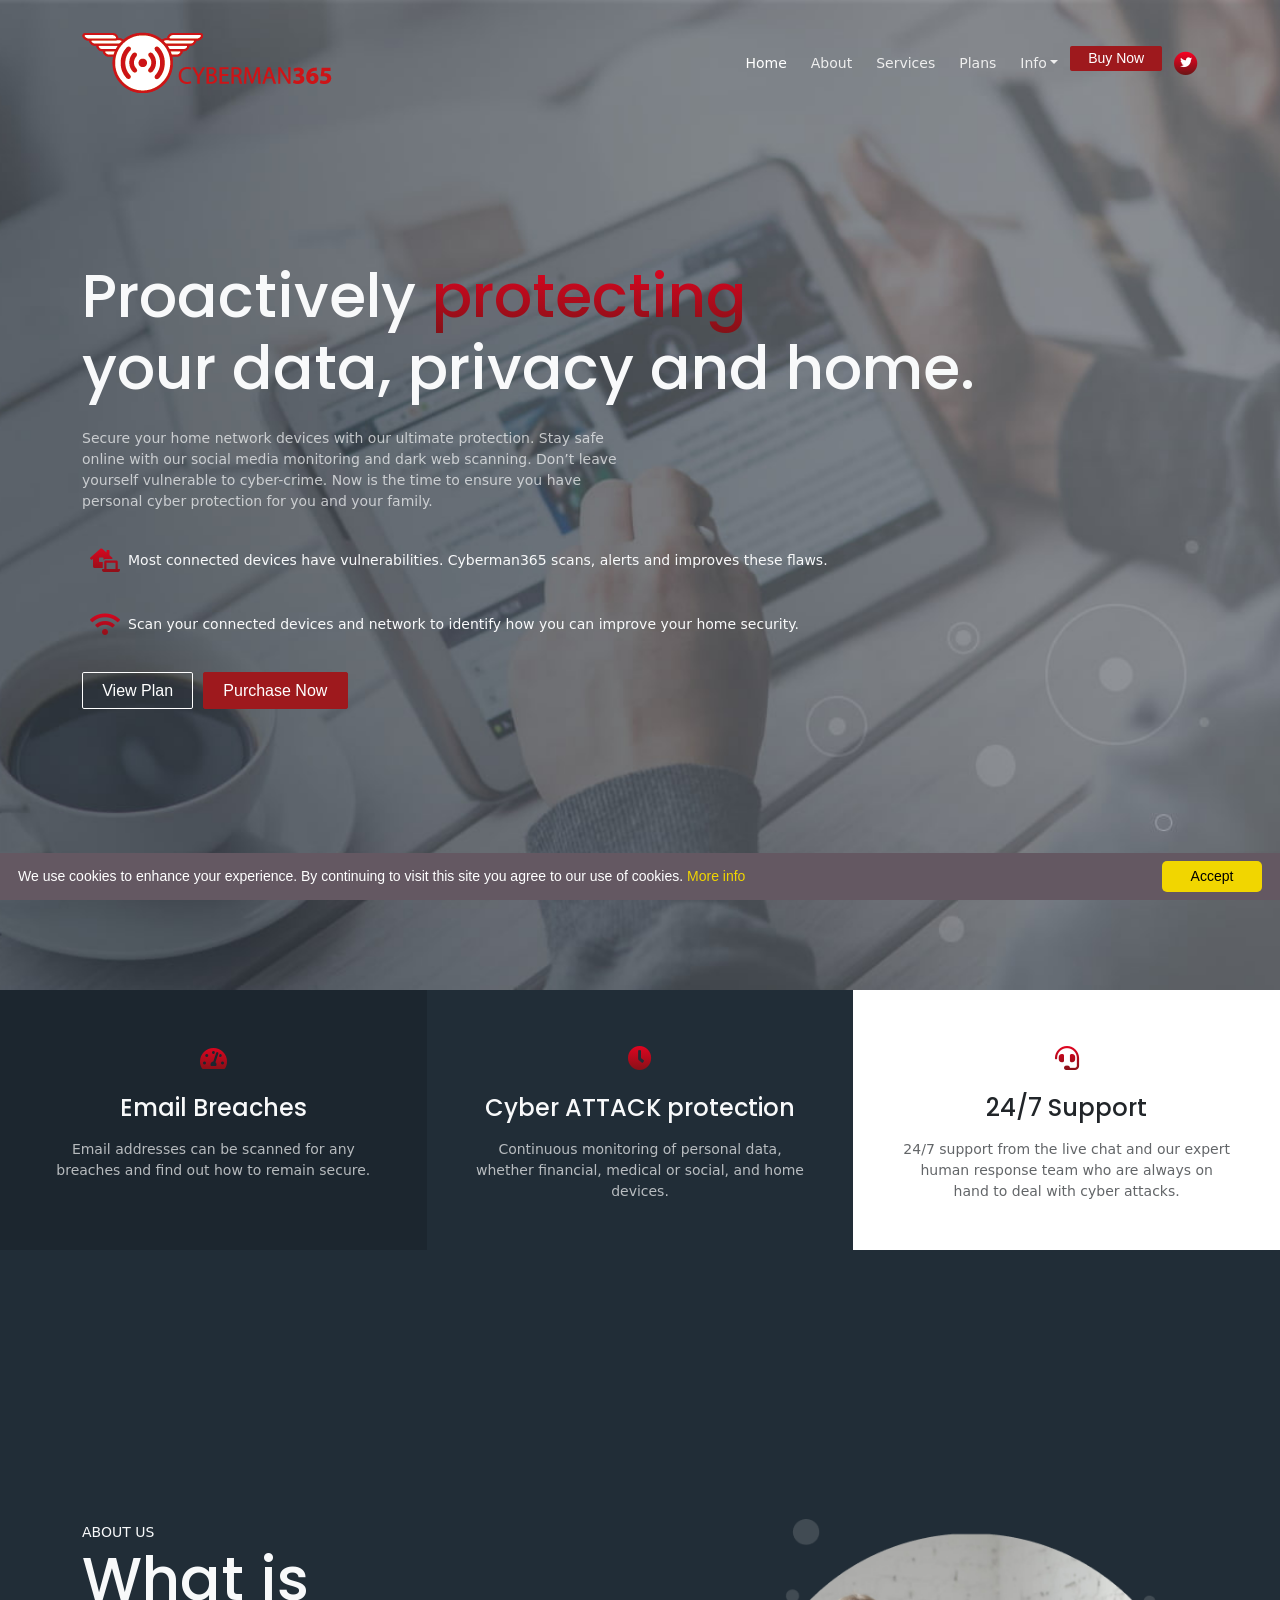
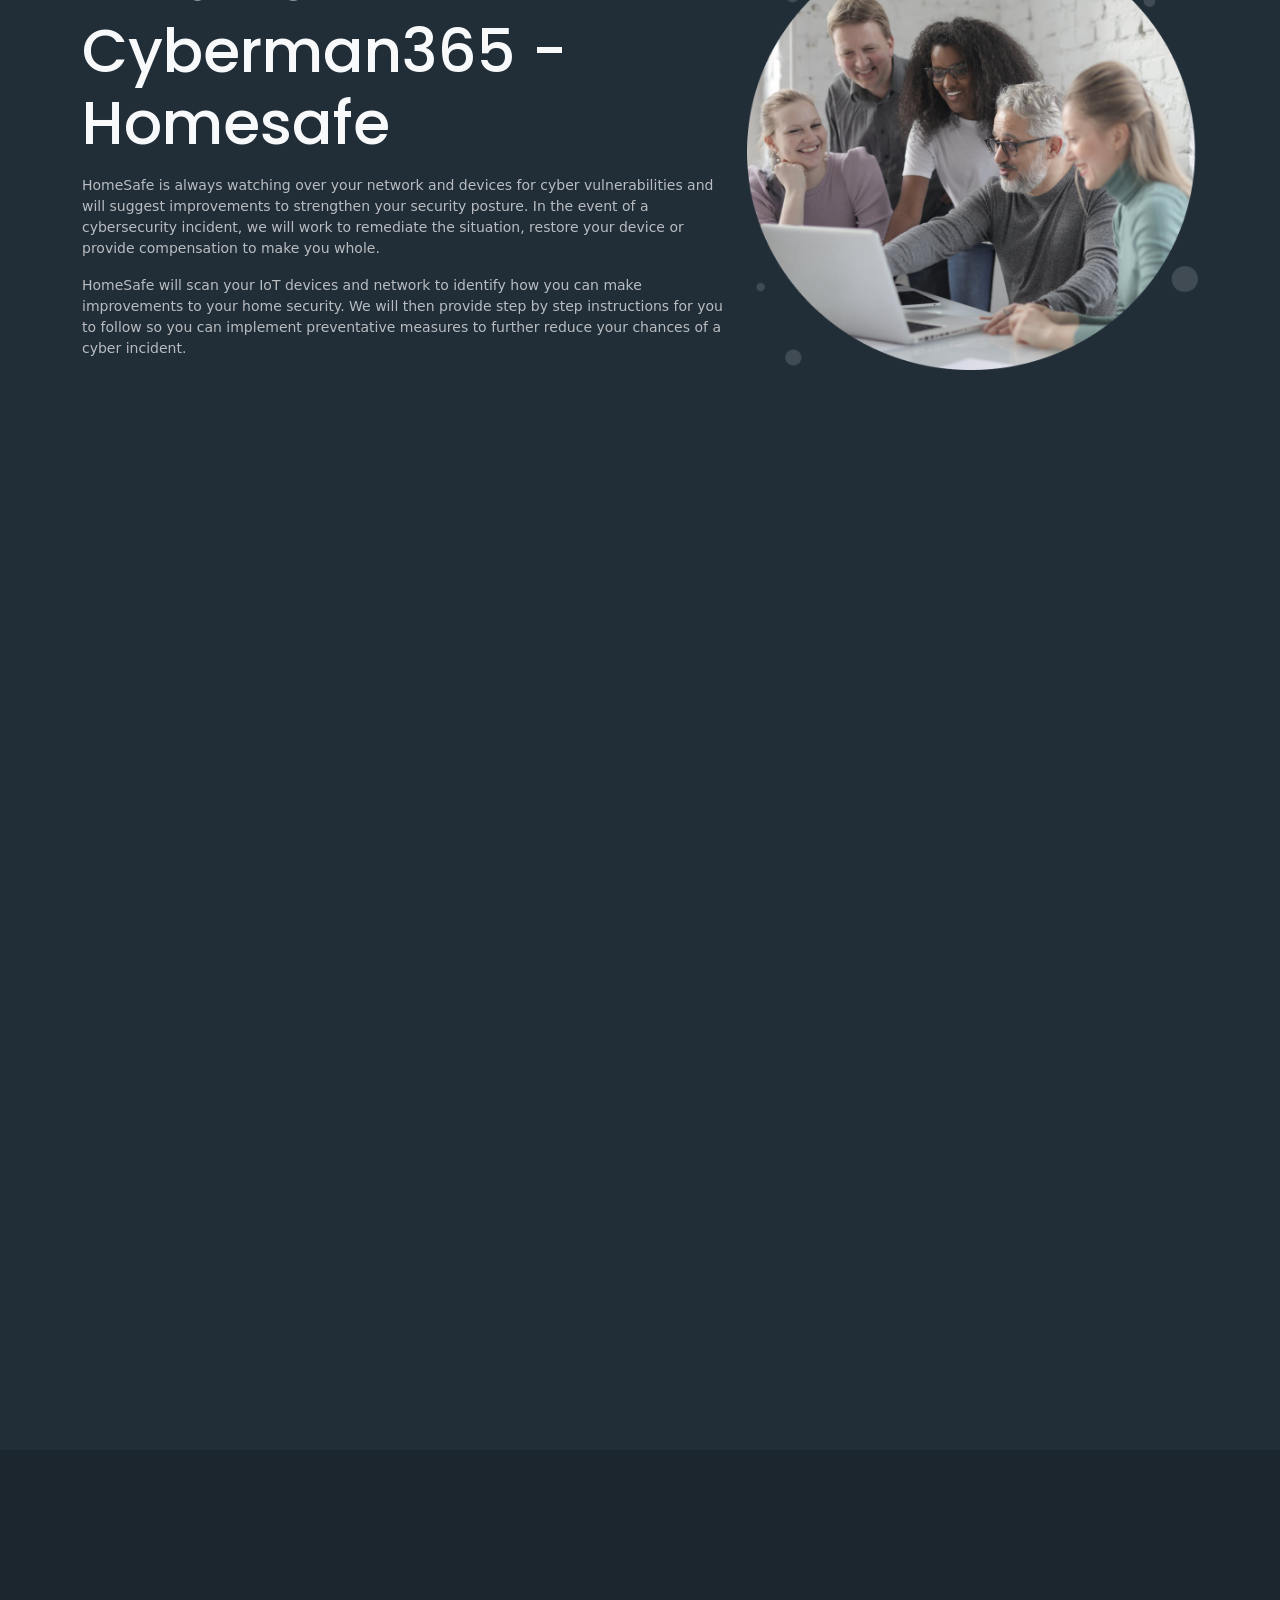
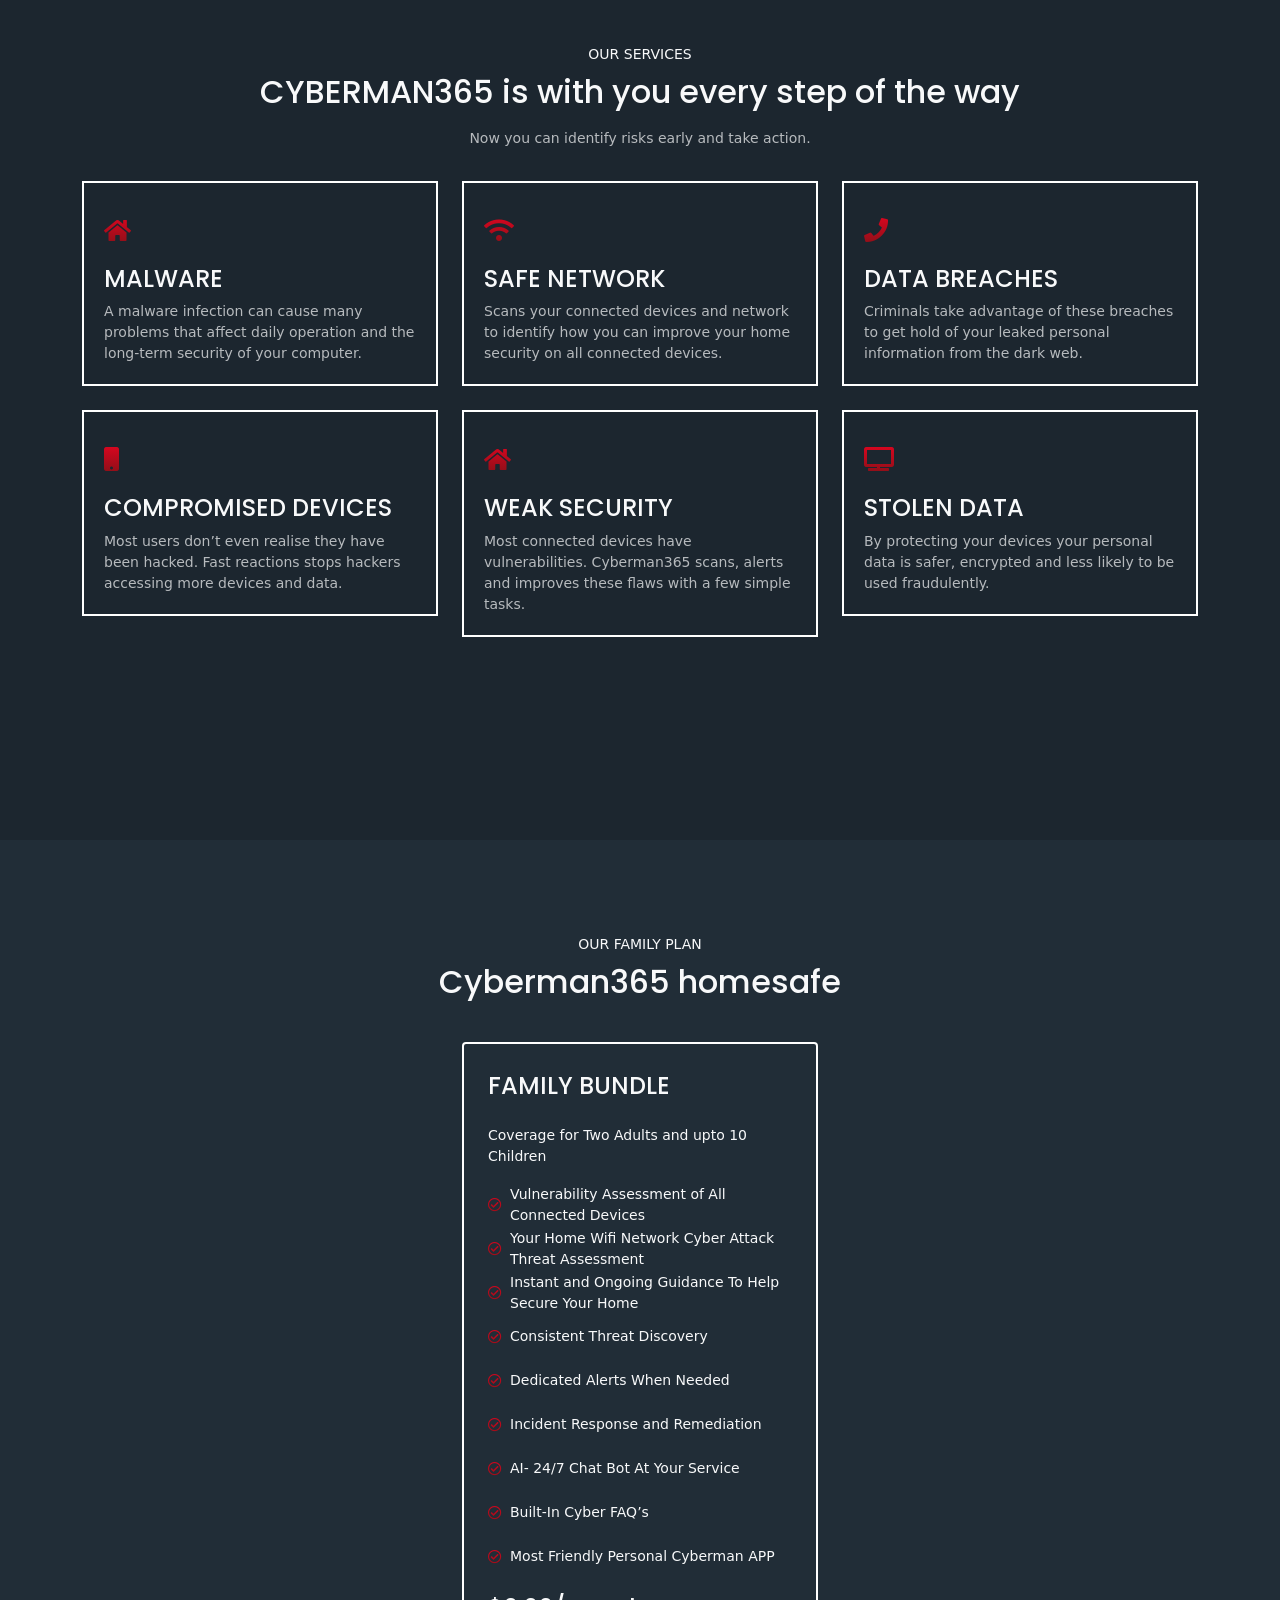
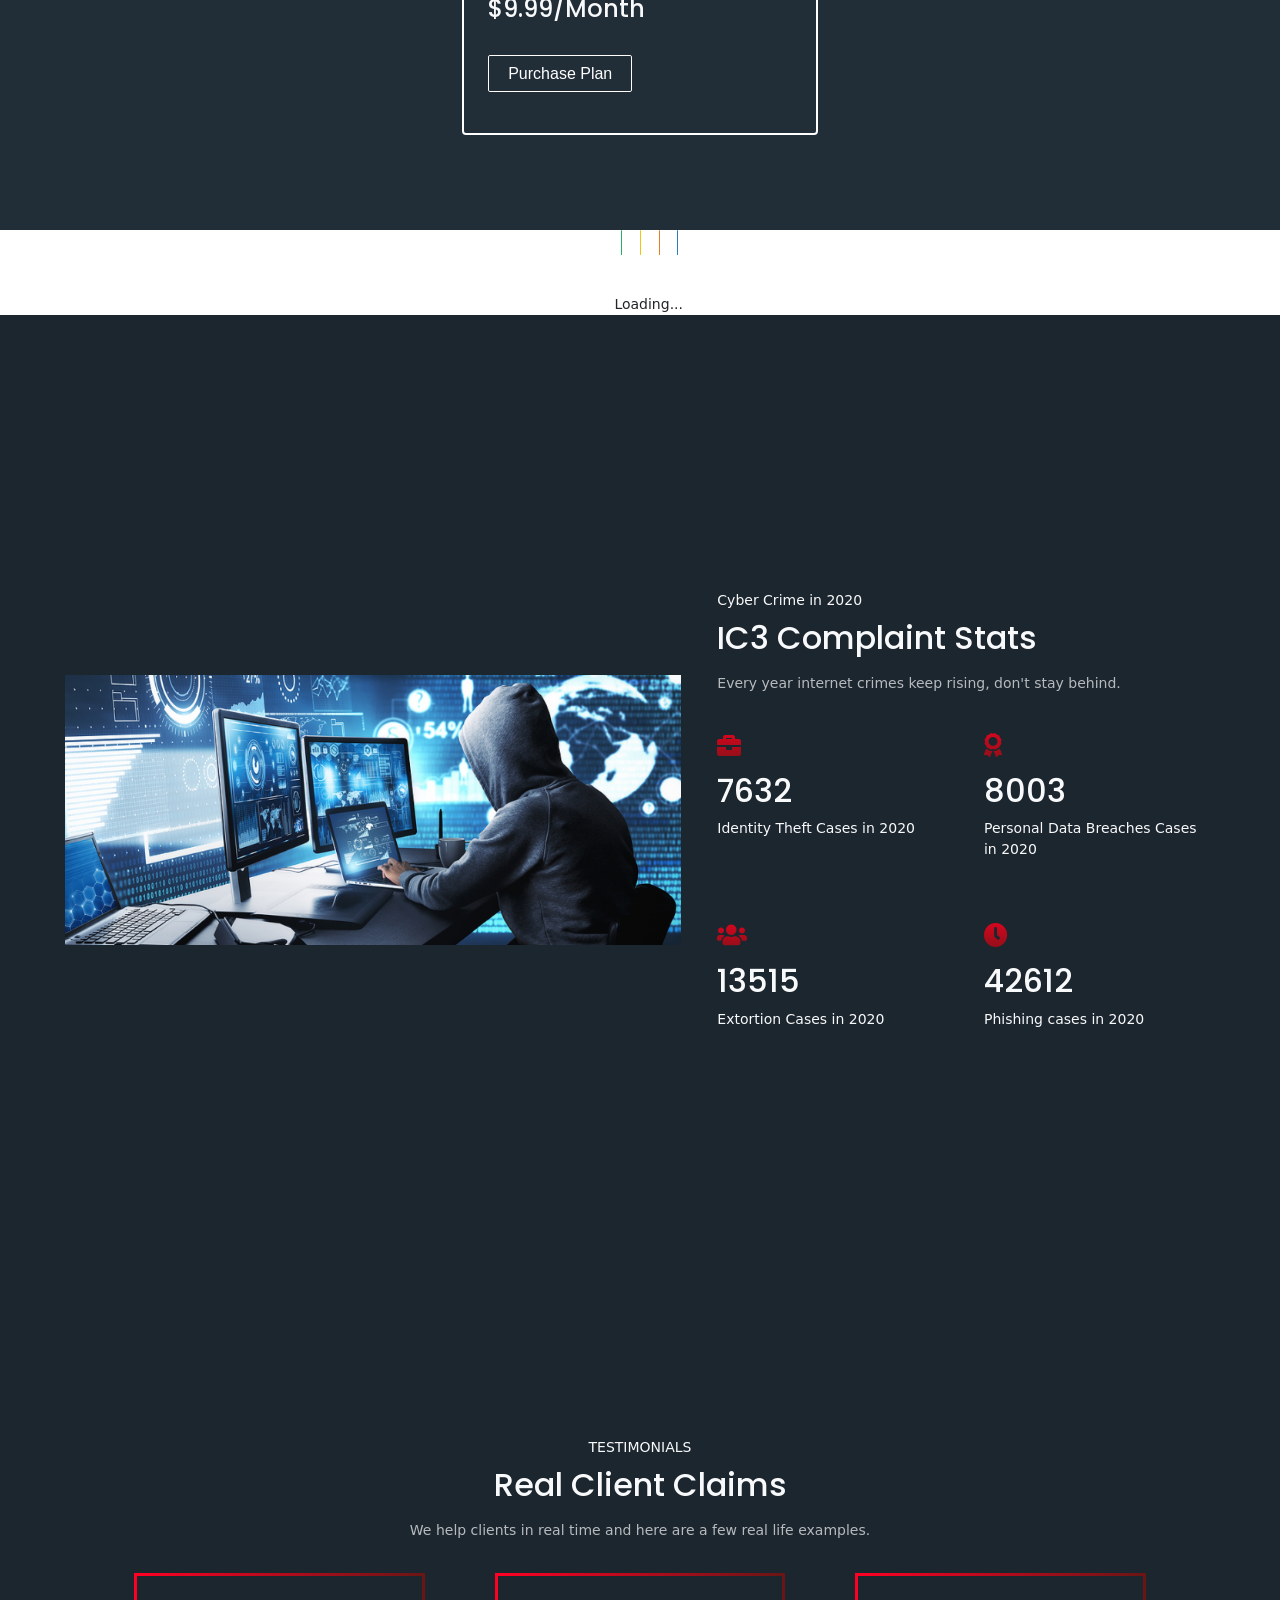
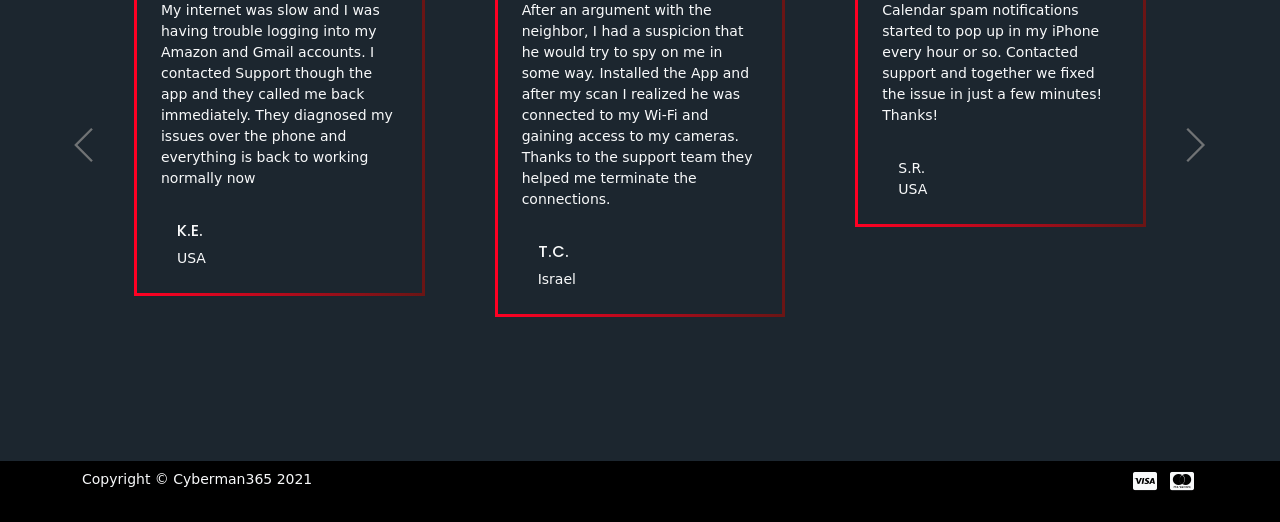
==== commit d1b6845b: "added hub" ====
--- a/index.html
+++ b/index.html
@@ -1,817 +1,904 @@
 <!DOCTYPE html>
-<!-- ==============================
-    Project:        Metronic "Aitonepage" Frontend Freebie - Responsive HTML Template Based On Twitter Bootstrap 3.3.4
-    Version:        1.0
-    Author:         KeenThemes
-    Primary use:    Corporate, Business Themes.
-    Email:          support@keenthemes.com
-    Follow:         http://www.twitter.com/keenthemes
-    Like:           http://www.facebook.com/keenthemes
-    Website:        http://www.keenthemes.com
-    Premium:        Premium Metronic Admin Theme: http://themeforest.net/item/metronic-responsive-admin-dashboard-template/4021469?ref=keenthemes
-================================== -->
-<html lang="en" class="no-js" dir="rtl">
-    <!-- BEGIN HEAD -->
-    <head>
-        <meta charset="utf-8"/>
-        <title>Metronic "Aitonepage" Frontend Freebie</title>
-        <meta http-equiv="X-UA-Compatible" content="IE=edge">
-        <meta content="width=device-width, initial-scale=1" name="viewport"/>
-        <meta content="" name="description"/>
-        <meta content="" name="author"/>
-
-        <!-- GLOBAL MANDATORY STYLES -->
-        <link href="http://fonts.googleapis.com/css?family=Hind:300,400,500,600,700" rel="stylesheet" type="text/css">
-        <link href="vendor/simple-line-icons/simple-line-icons.min.css" rel="stylesheet" type="text/css"/>
-        <link href="vendor/bootstrap/css/bootstrap.min.css" rel="stylesheet" type="text/css"/>
-
-        <!-- PAGE LEVEL PLUGIN STYLES -->
-        <link href="css/animate.css" rel="stylesheet">
-        <link href="vendor/swiper/css/swiper.min.css" rel="stylesheet" type="text/css"/>
-
-        <!-- THEME STYLES -->
-        <link href="css/layout.min.css" rel="stylesheet" type="text/css"/>
-
-        <!-- Favicon -->
-        <link rel="shortcut icon" href="favicon.ico"/>
-    </head>
-    <!-- END HEAD -->
-
-    <!-- BODY -->
-    <body id="body" data-spy="scroll" data-target=".header">
-
-        <!--========== HEADER ==========-->
-        <header class="header navbar-fixed-top">
-            <!-- Navbar -->
-            <nav class="navbar" role="navigation">
-                <div class="container">
-                    <!-- Brand and toggle get grouped for better mobile display -->
-                    <div class="menu-container js_nav-item">
-                        <button type="button" class="navbar-toggle" data-toggle="collapse" data-target=".nav-collapse">
-                            <span class="sr-only">Toggle navigation</span>
-                            <span class="toggle-icon"></span>
-                        </button>
-
-                        <!-- Logo -->
-                        <div class="logo">
-                            <a class="logo-wrap" href="#body">
-                                <img class="logo-img logo-img-main" src="img/logo.png" alt="Asentus Logo">
-                                <img class="logo-img logo-img-active" src="img/logo-dark.png" alt="Asentus Logo">
-                            </a>
-                        </div>
-                        <!-- End Logo -->
-                    </div>
-
-                    <!-- Collect the nav links, forms, and other content for toggling -->
-                    <div class="collapse navbar-collapse nav-collapse">
-                        <div class="menu-container">
-                            <ul class="nav navbar-nav navbar-nav-right">
-                                <li class="js_nav-item nav-item"><a class="nav-item-child nav-item-hover" href="#body">Home</a></li>
-                                <li class="js_nav-item nav-item"><a class="nav-item-child nav-item-hover" href="#about">About</a></li>
-                                <li class="js_nav-item nav-item"><a class="nav-item-child nav-item-hover" href="#products">Products</a></li>
-                                <li class="js_nav-item nav-item"><a class="nav-item-child nav-item-hover" href="#pricing">Pricing</a></li>
-                                <li class="js_nav-item nav-item"><a class="nav-item-child nav-item-hover" href="#work">Work</a></li>
-                                <li class="js_nav-item nav-item"><a class="nav-item-child nav-item-hover" href="#service">Service</a></li>
-                                <li class="js_nav-item nav-item"><a class="nav-item-child nav-item-hover" href="#contact">Contact</a></li>
-                            </ul>
-                        </div>
-                    </div>
-                    <!-- End Navbar Collapse -->
-                </div>
-            </nav>
-            <!-- Navbar -->
-        </header>
-        <!--========== END HEADER ==========-->
-
-        <!--========== SLIDER ==========-->
-        <div id="carousel-example-generic" class="carousel slide" data-ride="carousel">
-            <div class="container">
-                <!-- Indicators -->
-                <ol class="carousel-indicators">
-                    <li data-target="#carousel-example-generic" data-slide-to="0" class="active"></li>
-                    <li data-target="#carousel-example-generic" data-slide-to="1"></li>
-                </ol>
+<html lang="en">
+<head>
+    <meta charset="UTF-8">
+    <meta name="viewport" content="width=device-width, initial-scale=1, shrink-to-fit=no">
+
+    <!-- SEO Meta Tags -->
+    <meta name="description" content="Cyberman365 - Proactive Cyber Security">
+    <meta name="author" content="Cyberman365"
+
+    <!-- OG Meta Tags to improve the way the post looks when you share the page on Facebook, Twitter, LinkedIn -->
+	<meta property="og:site_name" content="" /> <!-- website name -->
+	<meta property="og:site" content="" /> <!-- website link -->
+	<meta property="og:title" content=""/> <!-- title shown in the actual shared post -->
+	<meta property="og:description" content="" /> <!-- description shown in the actual shared post -->
+	<meta property="og:image" content="" /> <!-- image link, make sure it's jpg -->
+	<meta property="og:url" content="" /> <!-- where do you want your post to link to -->
+	<meta name="twitter:card" content="summary_large_image"> <!-- to have large image post format in Twitter -->
+
+    <!-- Webpage Title -->
+    <title>Cyberman365</title>
+
+    <!-- Styles -->
+    <link href="https://fonts.googleapis.com/css2?family=Poppins:wght@400;500;700&display=swap" rel="stylesheet">
+    <link href="./css/bootstrap.min.css" rel="stylesheet">
+    <link href="./css/fontawesome-all.min.css" rel="stylesheet">
+    <link href="./css/aos.min.css" rel="stylesheet">
+    <link href="./css/swiper.css" rel="stylesheet">
+    <link href="./css/style.css" rel="stylesheet">
+
+    <!-- Favicon -->
+    <link rel="icon" href="./assets/images/favicon.ico">
+	<!-- Global site tag (gtag.js) - Google Analytics -->
+<script async src="https://www.googletagmanager.com/gtag/js?id=G-F3DJFLTPZM"></script>
+<script>
+  window.dataLayer = window.dataLayer || [];
+  function gtag(){dataLayer.push(arguments);}
+  gtag('js', new Date());
+
+  gtag('config', 'G-F3DJFLTPZM');
+</script>
+<script type="text/javascript">
+    window._chatlio = window._chatlio||[];
+    !function(){ var t=document.getElementById("chatlio-widget-embed");if(t&&window.ChatlioReact&&_chatlio.init)return void _chatlio.init(t,ChatlioReact);for(var e=function(t){return function(){_chatlio.push([t].concat(arguments)) }},i=["configure","identify","track","show","hide","isShown","isOnline", "page", "open", "showOrHide"],a=0;a<i.length;a++)_chatlio[i[a]]||(_chatlio[i[a]]=e(i[a]));var n=document.createElement("script"),c=document.getElementsByTagName("script")[0];n.id="chatlio-widget-embed",n.src="https://w.chatlio.com/w.chatlio-widget.js",n.async=!0,n.setAttribute("data-embed-version","2.3");
+       n.setAttribute('data-widget-id','6a781954-0338-466f-6fbe-830d6ab576da');
+       c.parentNode.insertBefore(n,c);
+    }();
+</script>
+<!-- Google Tag Manager -->
+<script>(function(w,d,s,l,i){w[l]=w[l]||[];w[l].push({'gtm.start':
+new Date().getTime(),event:'gtm.js'});var f=d.getElementsByTagName(s)[0],
+j=d.createElement(s),dl=l!='dataLayer'?'&l='+l:'';j.async=true;j.src=
+'https://www.googletagmanager.com/gtm.js?id='+i+dl;f.parentNode.insertBefore(j,f);
+})(window,document,'script','dataLayer','GTM-KFWLHT9');</script>
+<!-- End Google Tag Manager -->
+</head>
+<body>
+ <!-- Google Tag Manager (noscript) -->
+<noscript><iframe src="https://www.googletagmanager.com/ns.html?id=GTM-KFWLHT9"
+height="0" width="0" style="display:none;visibility:hidden"></iframe></noscript>
+<!-- End Google Tag Manager (noscript) -->
+
+    <!-- Navigation -->
+    <nav id="navbar" class="navbar navbar-expand-lg fixed-top navbar-dark" aria-label="Main navigation">
+        <div class="container">
+
+            <!-- Image Logo -->
+            <a class="navbar-brand logo-image" href="index.html?csrid=YkMAw"><img src="./assets/images/red_logo.png" alt=""></a>
+
+            <!-- Text Logo - Use this if you don't have a graphic logo -->
+        <!--<a class="navbar-brand logo-text" href="index.html">Mirko</a>-->
+
+            <button class="navbar-toggler p-0 border-0" type="button" id="navbarSideCollapse" aria-label="Toggle navigation">
+                <span class="navbar-toggler-icon"></span>
+            </button>
+
+            <div class="navbar-collapse offcanvas-collapse" id="navbarsExampleDefault" >
+                <ul class="navbar-nav ms-auto navbar-nav-scroll">
+                    <li class="nav-item">
+                        <a class="nav-link active" aria-current="page" href="?csrid=YkMAw#header">Home</a>
+                    </li>
+                    <li class="nav-item">
+                        <a class="nav-link" href="?csrid=YkMAw#about">About</a>
+                    </li>
+                    <li class="nav-item">
+                        <a class="nav-link" href="?csrid=YkMAw#services">Services</a>
+                    </li>
+                    <li class="nav-item">
+                        <a class="nav-link" href="?csrid=YkMAw#plans">Plans</a>
+                    </li>
+                    <li class="nav-item dropdown">
+                        <a class="nav-link dropdown-toggle" id="dropdown01" data-bs-toggle="dropdown" aria-expanded="false" href="#">Info</a>
+                        
+                        <ul class="dropdown-menu" aria-labelledby="dropdown01">
+                            <li><a class="dropdown-item" href="article.html?csrid=YkMAw">Security Tips</a></li>
+                            <li><div class="dropdown-divider"></div></li>
+                            <li><a class="dropdown-item" href="coverage.html?csrid=YkMAw">Coverage</a></li>
+                            <li><div class="dropdown-divider"></div></li>
+                            <li><a class="dropdown-item" href="privacy.html?csrid=YkMAw">Privacy Policy</a></li>
+                        </ul>
+                    </li>
+					<li>
+                        <a class="button4" href="?csrid=YkMAw#cyberman">Buy Now</a>
+                    </li>
+                </ul>
+                <span class="nav-item social-icons">
+                <!--<span class="fa-stack">
+                        <a href="#your-link">
+                            <i class="fas fa-circle fa-stack-2x"></i>
+                            <i class="fab fa-facebook-f fa-stack-1x"></i>
+                        </a>
+                    </span>-->
+                    <span class="fa-stack">
+                        <a href="https://twitter.com/cyberman365/" target="_blank">
+                            <i class="fas fa-circle fa-stack-2x"></i>
+                            <i class="fab fa-twitter fa-stack-1x"></i>
+                        </a>
+                    </span>
+                </span>
+            </div> <!-- end of navbar-collapse -->
+        </div> <!-- end of container -->
+    </nav> <!-- end of navbar -->
+    <!-- end of navigation -->
+
+    <!-- Home -->
+    <section class="home py-5 d-flex align-items-center" id="header">
+        <div class="container text-light py-5"  data-aos="fade-right"> 
+            <h1 class="headline">Proactively <span class="home_text">protecting</span><br>your data, privacy and home.</h1>
+            <p class="para para-light py-3">Secure your home network devices with our ultimate protection. Stay safe online with our social media monitoring and dark web scanning. Don’t leave yourself vulnerable to cyber-crime. Now is the time to ensure you have personal cyber protection for you and your family.</p>
+            <div class="d-flex align-items-center">
+                <p class="p-2"><i class="fas fa-laptop-house fa-lg"></i></p>
+                <p>Most connected devices have vulnerabilities. Cyberman365 scans, alerts and improves these flaws.</p>  
             </div>
-
-            <!-- Wrapper for slides -->
-            <div class="carousel-inner" role="listbox">
-                <div class="item active">
-                    <img class="img-responsive" src="img/1920x1080/01.jpg" alt="Slider Image">
-                    <div class="container">
-                        <div class="carousel-centered">
-                            <div class="margin-b-40">
-                                <h1 class="carousel-title">Hi-Tech Design</h1>
-                                <p class="color-white">Lorem ipsum dolor amet consectetur adipiscing dolore magna aliqua <br/> enim minim estudiat veniam siad venumus dolore</p>
+            <div class="d-flex align-items-center">
+                <p class="p-2"><i class="fas fa-wifi fa-lg"></i></p>
+                <p>Scan your connected devices and network to identify how you can improve your home security.</p>  
+            </div>
+            <div class="my-3">
+                <a class="button1" href="#plans">View Plan</a>
+				<a class="button3" href="#cyberman">Purchase Now</a>
+            </div>
+        </div> <!-- end of container -->
+    </section> <!-- end of home -->
+
+
+    <!-- Information -->
+    <section class="information">
+        <div class="container-fluid">  
+            <div class="row text-light">
+                <div class="col-lg-4 text-center p-5" data-aos="zoom-in">
+                    <i class="fas fa-tachometer-alt fa-3x p-2"></i>
+                    <h4 class="py-3">Email Breaches</h4>
+                    <p class="para-light">Email addresses can be scanned for any breaches and find out how to remain secure.<p>
+                </div>
+                <div class="col-lg-4 text-center p-5"  data-aos="zoom-in">
+                    <i class="fas fa-clock fa-3x p-2"></i>
+                    <h4 class="py-3">Cyber ATTACK protection</h4>
+                    <p class="para-light">Continuous monitoring of personal data, whether financial, medical or social, and home devices.</p>
+                </div>
+                <div class="col-lg-4 text-center p-5 text-dark"  data-aos="zoom-in"> 
+                    <i class="fas fa-headset fa-3x p-2"></i>
+                    <h4 class="py-3">24/7 Support </h4>
+                    <p class="para-light">24/7 support from the live chat and our expert human response team who are always on hand to deal with cyber attacks.</p>
+                </div>
+            </div>
+        </div> <!-- end of container -->
+    </section> <!-- end of information -->
+    
+
+    <!-- About -->
+    <section class="about d-flex align-items-center text-light py-5" id="about">
+        <div class="container" >
+            <div class="row d-flex align-items-center">
+                <div class="col-lg-7" data-aos="fade-right">
+                    <p>ABOUT US</p>
+                    <h1>What is <br>Cyberman365 - Homesafe</h1>
+                    <p class="py-2 para-light">HomeSafe is always watching over your network and devices for cyber vulnerabilities and will suggest improvements to strengthen your security posture. In the event of a cybersecurity incident, we will work to remediate the situation, restore your device or provide compensation to make you whole.</p>
+                    <p class="py-2 para-light">HomeSafe will scan your IoT devices and network to identify how you can make improvements to your home security. We will then provide step by step instructions for you to follow so you can implement preventative measures to further reduce your chances of a cyber incident.</p>
+
+                <!--<div class="my-3">
+                        <a class="btn" href="#your-link">Learn More</a>
+                    </div>-->
+                </div>
+                <div class="col-lg-5 text-center py-4 py-sm-0" data-aos="fade-down"> 
+                    <img class="img-fluid" src="./assets/images/about.jpg" alt="about" >
+                </div>
+            </div> <!-- end of row -->
+        </div> <!-- end of container -->
+    </section> <!-- end of about -->
+		    <!-- Video -->
+    <section class="video d-flex align-items-center py-5" >
+        <div class="container text-light" >
+            	<div  align="center">
+	<iframe height="500" src="https://www.youtube.com/embed/QHK4NNWJp-o" title="YouTube video player" frameborder="0" allow="accelerometer; autoplay; clipboard-write; encrypted-media; gyroscope; picture-in-picture" allowfullscreen></iframe>
+	</div>
+            
+            </div> <!-- end of row -->
+        </div> <!-- end of container -->
+    </section> <!-- end of video -->
+
+    <!-- Services -->
+    <section class="services d-flex align-items-center py-5" id="services">
+        <div class="container text-light">
+            <div class="text-center pb-4" >
+                <p>OUR SERVICES</p> 
+                <h2 class="py-2">CYBERMAN365 is with you every step of the way</h2>
+                <p class="para-light">Now you can identify risks early and take action.</p>
+            </div>
+            <div class="row gy-4 py-2" data-aos="zoom-in">
+                <div class="col-lg-4">
+                    <div class="card bg-transparent">
+                        <i class="fas fa-home fa-2x"></i>
+                        <h4 class="py-2">MALWARE</h4>
+                        <p class="para-light">A malware infection can cause many problems that affect daily operation and the long-term security of your computer.</p>
+                    </div>
+                </div>
+                <div class="col-lg-4">
+                    <div class="card bg-transparent">
+                        <i class="fas fa-wifi fa-2x"></i>
+                        <h4 class="py-2">SAFE NETWORK</h4>
+                        <p class="para-light">Scans your connected devices and network to identify how you can improve your home security on all connected devices.                    </p>
+                    </div>                    
+                </div>
+                <div class="col-lg-4">
+                    <div class="card bg-transparent">
+                        <i class="fas fa-phone fa-2x"></i>
+                        <h4 class="py-2">DATA BREACHES</h4>
+                        <p class="para-light">Criminals take advantage of these breaches to get hold of your leaked personal information from the dark web.     </p>
+                    </div>                    
+                </div>
+                <div class="col-lg-4">
+                    <div class="card bg-transparent">
+                        <i class="fas fa-mobile fa-2x"></i>
+                        <h4 class="py-2">COMPROMISED DEVICES</h4>
+                        <p class="para-light">Most users don’t even realise they have been hacked. Fast reactions stops hackers accessing more devices and data.</p>
+                    </div>                    
+                </div>
+                <div class="col-lg-4">
+                    <div class="card bg-transparent">
+                        <i class="fas fa-home fa-2x"></i>
+                        <h4 class="py-2">WEAK SECURITY</h4>
+                        <p class="para-light">Most connected devices have vulnerabilities. Cyberman365 scans, alerts and improves these flaws with a few simple tasks.                 </p>
+                    </div>                    
+                </div>
+                <div class="col-lg-4">
+                    <div class="card bg-transparent">
+                        <i class="fas fa-tv fa-2x"></i>
+                        <h4 class="py-2">STOLEN DATA</h4>
+                        <p class="para-light">By protecting your devices your personal data is safer, encrypted and less likely to be used fraudulently.                    </p>
+                    </div>                    
+                </div>
+            </div> <!-- end of row -->
+        </div> <!-- end of container -->
+    </section> <!-- end of services -->
+
+
+    <!-- Plans -->
+    <section class="plans d-flex align-items-center py-5" id="plans">
+        <div class="container text-light" >
+            <div class="text-center pb-4">
+                <p>OUR FAMILY PLAN</p>
+                <h2 class="py-2">Cyberman365 homesafe</h2>
+            <!--<p class="para-light">Secure your home network and devices with our 'Internet of Things' protection.</p>-->
+            </div>
+            <div class="row gy-4" data-aos="zoom-in">
+                <div class="col-lg-4">
+                    <div class="card bg-transparent px-4">
+                        <h4 class="py-2">FAMILY BUNDLE</h4>
+                        <p class="py-3">Coverage for Two Adults and upto 10 Children</p>
+                        <div class="block d-flex align-items-center">
+                            <p class="pe-2"><i class="far fa-check-circle fa-1x"></i></p>
+                            <p>Vulnerability Assessment of All Connected Devices</p>
+                        </div>
+                        <div class="block d-flex align-items-center">
+                            <p class="pe-2"><i class="far fa-check-circle fa-1x"></i></p>
+                            <p>Your Home Wifi Network Cyber Attack Threat Assessment</p>
+                        </div>
+                        <div class="block d-flex align-items-center">
+                            <p class="pe-2"><i class="far fa-check-circle fa-1x"></i></p>
+                            <p>Instant and Ongoing Guidance To Help Secure Your Home</p>
+                        </div>
+                        <div class="block d-flex align-items-center">
+                            <p class="pe-2"><i class="far fa-check-circle fa-1x"></i></p>
+                            <p>Consistent Threat Discovery</p>
+                        </div>
+						<div class="block d-flex align-items-center">
+                            <p class="pe-2"><i class="far fa-check-circle fa-1x"></i></p>
+                            <p>Dedicated Alerts When Needed</p>
+                        </div>
+						<div class="block d-flex align-items-center">
+                            <p class="pe-2"><i class="far fa-check-circle fa-1x"></i></p>
+                            <p>Incident Response and Remediation</p>
+                        </div>
+						<div class="block d-flex align-items-center">
+                            <p class="pe-2"><i class="far fa-check-circle fa-1x"></i></p>
+                            <p>AI- 24/7 Chat Bot At Your Service</p>
+                        </div>
+						<div class="block d-flex align-items-center">
+                            <p class="pe-2"><i class="far fa-check-circle fa-1x"></i></p>
+                            <p>Built-In Cyber FAQ’s</p>
+                        </div>
+						<div class="block d-flex align-items-center">
+                            <p class="pe-2"><i class="far fa-check-circle fa-1x"></i></p>
+                            <p>Most Friendly Personal Cyberman APP</p>
+                        </div>
+                        <h4 class="py-3">$9.99/Month</h4>
+                        <div class="my-3">
+                            <a class="button1" href="#payment-form" >Purchase Plan</a>
+                        </div>
+                    </div>  
+                </div>
+            </div> <!-- end of row -->
+        </div> <!-- end of container -->
+    </section> <!-- end of plans -->
+
+
+
+		
+   <div class="loader" id="loader">
+        <div class="line"></div>
+        <div class="line"></div>
+        <div class="line"></div>
+        <div class="line"></div>
+        <p>Loading...</p>
+    </div>
+    <div id="payment-wrapper" class="canada-payment" hidden>
+        <div class="container-payment" id="cyberman" hidden>
+            <div class="col-md-12 pt-3">
+
+                <div class="col-md-12 p-1">
+
+                    <form action="" method="post" id="payment-form">
+                        <div class="row pt-4">
+                            <div class="col-md-12">
+                                <h3>Payment Details</h3>
+                                <div class="row">
+                                    <div class="col-md-6">
+                                        <div class="form-label-group">
+
+                                            <input type="text" class="form-control" placeholder="First Name"
+                                                name="firstName" required>
+                                            <label for="firstName">First Name</label>
+                                            <div class="baseline"></div>
+                                        </div>
+                                    </div>
+                                    <div class="col-md-6">
+                                        <div class="form-label-group">
+
+                                            <input type="text" class="form-control" placeholder="Last Name"
+                                                name="lastName" required>
+                                            <label for="lastName">Last Name</label>
+                                            <div class="baseline"></div>
+                                        </div>
+                                    </div>
+                                </div>
+                                <div class="row stripe-embed">
+                                    <div class="col-lg-6 ">
+                                        <div class="form-label-group">
+                                            <div id="card-number" class="form-control empty cc">
+                                            </div>
+                                            <label for="card-number">Card Number</label>
+                                            <div class="baseline"></div>
+                                        </div>
+                                    </div>
+                                    <div class="col-lg-3 col-6">
+                                        <div class="form-label-group">
+                                            <div id="card-expiration" class="form-control empty third-width cc"></div>
+                                            <label for="card-expiry">Expiration</label>
+                                            <div class="baseline"></div>
+                                        </div>
+                                    </div>
+                                    <div class="col-lg-3 col-6">
+                                        <div class="form-label-group">
+                                            <div id="card-cvc" class="form-control empty third-width cc"
+                                                placeholder="94107"></div>
+                                            <label for="card-cvc">CVC</label>
+                                            <div class="baseline"></div>
+                                        </div>
+                                    </div>
+                                </div>
+                                <div class="form-label-group">
+
+                                    <input type="email" class="form-control" placeholder="Email Address" name="email"
+                                        required>
+                                    <label for="email">Email</label>
+                                    <div class="baseline"></div>
+                                </div>
+                                <h3>Billing Address</h3>
+                                <div class="row">
+                                    <div class="col-md-6">
+                                        <div class="form-label-group">
+                                            <input type="text" class="form-control" placeholder="Address 1"
+                                                name="address1" required>
+                                            <label for="address1">Address 1</label>
+                                            <div class="baseline"></div>
+                                        </div>
+                                    </div>
+                                    <div class="col-md-6">
+                                        <div class="form-label-group">
+                                            <input type="text" class="form-control" placeholder="City" name="address2"
+                                                required>
+                                            <label for="address2">City</label>
+                                            <div class="baseline"></div>
+                                        </div>
+                                    </div>
+                                </div>
+                                <div class="row">
+                                    <div class="col-md-6">
+                                        <div class="form-label-group">
+                                            <select class="form-control" placeholder="State" name="state" required>
+                                                <option value="" selected="selected">Select a
+                                                    Province</option>
+                                                <option value="AB">Alberta</option>
+                                                <option value="BC">British Columbia</option>
+                                                <option value="MB">Manitoba</option>
+                                                <option value="NB">New Brunswick</option>
+                                                <option value="NL">Newfoundland and Labrador
+                                                </option>
+                                                <option value="NS">Nova Scotia</option>
+                                                <option value="ON">Ontario</option>
+                                                <option value="PE">Prince Edward Island</option>
+                                                <option value="QC">Quebec</option>
+                                                <option value="SK">Saskatchewan</option>
+                                                <option value="NT">Northwest Territories</option>
+                                                <option value="NU">Nunavut</option>
+                                                <option value="YT">Yukon</option>
+                                            </select>
+                                            <div class="baseline"></div>
+                                        </div>
+                                    </div>
+                                    <div class="col-md-6">
+                                        <div class="form-label-group">
+                                            <input type="text" class="form-control" placeholder="Postal Code"
+                                                name="zipcode" required
+                                                pattern="[A-Za-z][0-9][A-Za-z] ?[0-9][A-Za-z][0-9]">
+                                            <label for="zipcode">Postal Code</label>
+                                            <div class="baseline"></div>
+                                        </div>
+                                    </div>
+
+
+                                </div>
+                                <div class="row mb-3">
+                                    <div class="col-md-12">
+                                        <h3>Policy Details</h3>
+                                        <div class="form-label-group mb-1">
+                                            <input type="tel" class="form-control" placeholder="Cell phone" name="phone"
+                                                required pattern="^\+?\d{0,13}">
+                                            <label for="phone">Cell Phone</label>
+                                            <div class="baseline"></div>
+
+                                        </div>
+                                        <small>We need your mobile phone number to send
+                                            you an activation text message.</small>
+                                    </div>
+                                </div>
+                                <div class="form-group d-none">
+                                    <input type="text" class="form-control" placeholder="do not input" name="notAname">
+                                </div>
+                                <input type="hidden" name="brokerToken" id="brokerToken" value="">
+                                <input type="hidden" name="paymentMethod" value="">
+                                <input type="hidden" name="iot" value="1">
+                                <input type="hidden" name="country" value="CA">
+                                <input type="hidden" name="numberAdults" value="0">
+
+                                <input type="hidden" name="numberChildren" value="0">
+                                <input type="hidden" name="bundle" value="2">
+                                <input type="hidden" name="leadSource" value="Payment form">
+                                <input type="hidden" name="annual" value="false">
+                                <div id="response" class="alert-danger my-2 p-2" hidden></div>
+                                <div id="card-element-errors" class="alert-danger my-2 p-2" hidden role="alert">
+                                </div>
+                                <div class="d-grid gap-2">
+                                    <button type="submit" id="submit" class="btn2 btn-primary shadow " disabled>Purchase</button>
+                                </div>
+                                <div class="cc-icons">
+                                    <img src="https://www.cyberman365.com/agent/ca/img/cc-logos.png"
+                                        class="img-fluid" />
+                                </div>
                             </div>
-                            <a href="#" class="btn-theme btn-theme-sm btn-white-brd text-uppercase">Explore</a>
-                        </div>
-                    </div>
-                </div>
-                <div class="item">
-                    <img class="img-responsive" src="img/1920x1080/02.jpg" alt="Slider Image">
-                    <div class="container">
-                        <div class="carousel-centered">
-                            <div class="margin-b-40">
-                                <h2 class="carousel-title">Hi-Tech Design</h2>
-                                <p class="color-white">Lorem ipsum dolor amet consectetur adipiscing dolore magna aliqua <br/> enim minim estudiat veniam siad venumus dolore</p>
-                            </div>
-                            <a href="#" class="btn-theme btn-theme-sm btn-white-brd text-uppercase">Explore</a>
-                        </div>
-                    </div>
-                </div>
+                        </div>
+
+                    </form>
+                </div>
+
             </div>
         </div>
-        <!--========== SLIDER ==========-->
-
-        <!--========== PAGE LAYOUT ==========-->
-        <!-- About -->
-        <div id="about">
-            <div class="content-lg container">
-                <!-- Masonry Grid -->
-                <div class="masonry-grid row">
-                    <div class="masonry-grid-sizer col-xs-6 col-sm-6 col-md-1"></div>
-                    <div class="masonry-grid-item col-xs-12 col-sm-6 col-md-4 sm-margin-b-30">
-                        <div class="margin-b-60">
-                            <h2>Art Of Coding</h2>
-                            <p>Lorem ipsum dolor sit amet consectetur adipiscing elit sed tempor incididunt ut laboret dolore magna ut consequat siad esqudiat dolor</p>
-                        </div>
-                        <img class="full-width img-responsive wow fadeInUp" src="img/500x500/01.jpg" alt="Portfolio Image" data-wow-duration=".3" data-wow-delay=".2s">
-                    </div>
-                    <div class="masonry-grid-item col-xs-12 col-sm-6 col-md-4">
-                        <div class="margin-b-60">
-                            <img class="full-width img-responsive wow fadeInUp" src="img/500x500/02.jpg" alt="Portfolio Image" data-wow-duration=".3" data-wow-delay=".3s">
-                        </div>
-                        <h2>Clean Design</h2>
-                        <p>Lorem ipsum dolor sit amet consectetur adipiscing elit sed tempor incididunt ut laboret dolore magna ut consequat siad esqudiat dolor</p>
-                    </div>
-                    <div class="masonry-grid-item col-xs-12 col-sm-6 col-md-4">
-                        <div class="margin-t-60 margin-b-60">
-                            <h2>Amazing Support</h2>
-                            <p>Lorem ipsum dolor sit amet consectetur adipiscing elit sed tempor incididunt ut laboret dolore magna ut consequat siad esqudiat dolor</p>
-                        </div>
-                        <img class="full-width img-responsive wow fadeInUp" src="img/500x500/03.jpg" alt="Portfolio Image" data-wow-duration=".3" data-wow-delay=".4s">
-                    </div>
-                </div>
-                <!-- End Masonry Grid -->
+    </div>
+	<div class="container d-none" id="order-complete">
+
+                            <h1 class="thick-blue-line-bottom">Purchase Complete</h1>
+                            <p class="mt-3 lead">
+                                Thank you for purchasing coverage of Cyberman365, you will receive a text message
+                                and an email with
+                                your account
+                                activation instructions. </p>
+                            </p>If you have any questions please either contact your broker or <a href="mailto:someone@yoursite.com">Contact Us</a> </p>
+
+                            <p>You will be charged at a monthly
+                                rate of $9.99.</p>
+
+	</div>
+    <!-- javascript -->
+    <script src="https://js.stripe.com/v3/"></script>
+	<!--
+    <script src="https://www.cyberman365.com/agent/ca/cyberman365-embedded-payment-ca.min.js?1621000087"
+        type="text/javascript"></script> -->
+    <!-- For uat use -->       
+    <script src="https://www.cyberman365.com/agent/ca-uat/cyberman365-embedded-payment-ca.min.js?1621000087"
+        type="text/javascript"></script>
+		
+
+
+		<!--    <!-- Node
+    <section class="purchase d-flex align-items-center py-5" >
+        <div class="container text-light" id='purchase'>
+            	<div  align="center">
+	<iframe width="600" height="1600" src="https://www.cyberman365.com/agent/uat/agent-pay.html?agentid=PY8dY&bundle=individual&products=homeSafe" title="Purchase Page" frameborder="0" ></iframe>
+	</div>-->
+            
+            </div> <!-- end of row -->
+        </div> <!-- end of container -->
+    </section> <!-- end of node -->
+    <!-- Work -->
+    <section class="work d-flex align-items-center py-5" >
+        <div class="container-fluid text-light">
+            <div class="row">
+                <div class="col-lg-6 d-flex align-items-center" data-aos="fade-right">
+                    <img class="img-fluid" src="./assets/images/Hacker-Using-Comp.jpg" alt="work">        
+                </div>
+                <div class="col-lg-5 d-flex align-items-center px-4 py-3" data-aos="">
+                    <div class="row">
+                        <div class="text-center text-lg-start py-4 pt-lg-0">
+                            <p>Cyber Crime in 2020</p>
+                            <h2 class="py-2">IC3 Complaint Stats</h2>
+                            <p class="para-light">Every year internet crimes keep rising, don't stay behind.</p>
+                        </div>
+                        <div class="container" data-aos="fade-up">
+                            <div class="row g-5">
+                                <div class="col-6 text-start" >
+                                    <i class="fas fa-briefcase fa-2x text-start"></i>
+                                    <h2 class="purecounter" data-purecounter-start="0" data-purecounter-end="43330" data-purecounter-duration="3">1</h2>
+                                    <p>Identity Theft Cases in 2020</p>
+                                </div>
+                                <div class="col-6" >
+                                    <i class="fas fa-award fa-2x"></i>
+                                    <h2 class="purecounter" data-purecounter-start="0" data-purecounter-end="45303" data-purecounter-duration="3">1</h2>
+                                    <p>Personal Data Breaches Cases in 2020</p>
+                                </div>
+                                <div class="col-6">
+                                    <i class="fas fa-users fa-2x"></i>
+                                    <h2 class="purecounter" data-purecounter-start="0" data-purecounter-end="76741" data-purecounter-duration="3">1</h2>
+                                    <p>Extortion Cases in 2020</p>
+                                </div>
+                                <div class="col-6">
+                                    <i class="fas fa-clock fa-2x"></i>
+                                    <h2 class="purecounter" data-purecounter-start="0" data-purecounter-end="241342" data-purecounter-duration="3">1</h2>
+                                    <p>Phishing cases in 2020</p>
+                                </div>
+                            </div>
+                        </div> <!-- end of container -->
+                    </div> <!-- end of row -->
+                </div> <!-- end of col-lg-5 -->
+            </div> <!-- end of row -->
+        </div> <!-- end of container -->
+    </section> <!-- end of work -->
+
+
+    <!-- Testimonials -->
+    <div class="slider-1 testimonial text-light d-flex align-items-center">
+        <div class="container">
+            <div class="row">
+                <div class="text-center w-lg-75 m-auto pb-4">
+                    <p>TESTIMONIALS</p>
+                    <h2 class="py-2">Real Client Claims</h2>
+                    <p class="para-light">We help clients in real time and here are a few real life examples.</p>
+                </div>
+            </div> <!-- end of row -->
+            <div class="row p-2" data-aos="zoom-in">
+                <div class="col-lg-12">
+
+                    <!-- Card Slider -->
+                    <div class="slider-container">
+                        <div class="swiper-container card-slider">
+                            <div class="swiper-wrapper">
+                                
+                                <!-- Slide -->
+                                <div class="swiper-slide">
+                                    <div class="testimonial-card p-4">
+                                        <p>My internet was slow and I was having trouble logging into my Amazon and Gmail accounts.   I contacted Support though the app and they called me back immediately.   They diagnosed my issues over the phone and everything is back to working normally now</p>
+                                    
+                                        <div class="d-flex pt-4">
+										<!--<div>
+                                                <img class="avatar" src="./assets/images/testimonial-1.jpg" alt="testimonial">
+                                            </div>-->
+											<div class="ms-3 pt-2">
+                                                <h6>K.E.</h6>
+                                                <p>USA</p>
+                                            </div>
+                                        </div>
+                                    </div>
+                                </div> <!-- end of swiper-slide -->
+                                <!-- end of slide -->
+        
+                                <!-- Slide -->
+                                <div class="swiper-slide">
+                                    <div class="testimonial-card p-4">
+                                        <p>After an argument with the neighbor, I had a suspicion that he would try to spy on me in some way. Installed the App and after my scan I realized he was connected to my Wi-Fi and gaining access to my cameras. Thanks to the support team they helped me terminate the connections.  </p>
+                                        <div class="d-flex pt-4">
+                                        <!--<div>
+                                                <img class="avatar" src="./assets/images/testimonial-2.jpg" alt="testimonial">
+                                            </div>-->
+                                            <div class="ms-3 pt-2">
+                                                <h6>T.C.</h6>
+                                                <p>Israel</p>
+                                            </div>
+                                        </div>
+                                    </div>
+                                </div> <!-- end of swiper-slide -->
+                                <!-- end of slide -->
+        
+                                <!-- Slide
+                                <div class="swiper-slide">
+                                    <div class="testimonial-card p-4">
+                                        <p></p>
+                                        <div class="d-flex pt-4">
+                                        <div>
+                                                <img class="avatar" src="./assets/images/testimonial-3.jpg" alt="testimonial">
+                                            </div>
+                                            <div class="ms-3 pt-2">
+                                                <h6>Stella Virtuoso</h6>
+                                                <p>Design Chief - Upscale</p>
+                                            </div>
+                                        </div>
+                                    </div>      
+                                </div> end of swiper-slide
+                                 end of slide -->
+        
+                                <!-- Slide -->
+                                <div class="swiper-slide">
+                                    <div class="testimonial-card p-4">
+                                        <p>Calendar spam notifications started to pop up in my iPhone every hour or so. Contacted support and together we fixed the issue in just a few minutes! Thanks!</p>
+                                        <div class="d-flex pt-4">
+                                        <!--<div>
+                                                <img class="avatar" src="./assets/images/testimonial-4.jpg" alt="testimonial">
+                                            </div>-->
+                                            <div class="ms-3 pt-2">
+                                                <p>S.R.</p>
+                                                <p>USA</p>
+                                            </div>
+                                        </div>
+                                    </div>
+                                </div> <!-- end of swiper-slide -->
+                                <!-- end of slide -->
+
+                            </div> <!-- end of swiper-wrapper -->
+        
+                            <!-- Add Arrows -->
+                            <div class="swiper-button-next"></div>
+                            <div class="swiper-button-prev"></div>
+                            <!-- end of add arrows -->
+        
+                        </div> <!-- end of swiper-container -->
+                    </div> <!-- end of slider-container -->
+                    <!-- end of card slider -->
+
+                </div> <!-- end of col -->
+            </div> <!-- end of row -->
+        </div> <!-- end of container -->
+    </div> <!-- end of testimonials -->
+
+
+    <!-- Newsletter -->
+<!--<section class="newsletter text-light py-5">
+        <div class="container">
+            <div class="row" >
+                <div class="col-lg-6 text-center text-lg-start" data-aos="fade-right">
+                    <h4 class="py-1">Subscribe to our Newsletter</h4>
+                    <p class="para-light"></p>
+                </div>
+                <div class="col-lg-6 d-flex align-items-center" data-aos="fade-down">
+                    <div class="input-group my-3">
+                        <input type="text" class="form-control p-2" placeholder="Enter your email address" aria-label="Recipient's email">
+                        <button class="btn-secondary text-light" type="button">Subscribe</button>
+                    </div>
+                </div>
+            </div> end of row
+        </div> end of container
+    </section> end of newsletter -->
+
+
+    <!-- Contact -->
+<!--<section class="contact d-flex align-items-center py-5" id="contact">
+        <div class="container-fluid text-light">
+            <div class="row">
+                <div class="col-lg-6 d-flex justify-content-center justify-content-lg-end align-items-center px-lg-5" data-aos="fade-right">
+                    <div style="width:90%">
+                        <div class="text-center text-lg-start py-4 pt-lg-0">
+                            <p>CONTACT</p>
+                            <h2 class="py-2">Send your query</h2>
+                            <p class="para-light"></p>
+                        </div>
+                        <div>
+                            <div class="row" >
+                                <div class="col-lg-6">
+                                    <div class="form-group py-2">
+                                        <input type="text" class="form-control form-control-input" id="exampleFormControlInput1" placeholder="Enter name">
+                                    </div>                                
+                                </div>
+                                <div class="col-lg-6">
+                                    <div class="form-group py-2">
+                                        <input type="email" class="form-control form-control-input" id="exampleFormControlInput2" placeholder="Enter phone number">
+                                    </div>                                 
+                                </div>
+                            </div>
+                            <div class="form-group py-1">
+                                <input type="email" class="form-control form-control-input" id="exampleFormControlInput3" placeholder="Enter email">
+                            </div>  
+                            <div class="form-group py-2">
+                                <textarea class="form-control form-control-input" id="exampleFormControlTextarea1" rows="6" placeholder="Message"></textarea>
+                            </div>                            
+                        </div>
+                        <div class="my-3">
+                            <a class="btn form-control-submit-button" href="#your-link">Submit</a>
+                        </div>
+                    </div> 
+                </div> 
+                <div class="col-lg-6 d-flex align-items-center" data-aos="fade-down">
+                    <img class="img-fluid d-none d-lg-block" src="./assets/images/contact.jpg" alt="contact">        
+                </div> 
+            </div> 
+        </div> 
+    </section>-->
+
+
+    <!-- Location 
+    <section class="location text-light py-5">
+        <div class="container" data-aos="zoom-in">
+            <div class="row">
+                <div class="col-lg-3 d-flex align-items-center">
+                    <div class="p-2"><i class="far fa-map fa-3x"></i></div>
+                    <div class="ms-2">
+                        <h6>ADDRESS</h6>
+                        <p>Teuku Umar ST. 1919</p>
+                    </div>
+                </div>
+                <div class="col-lg-3 d-flex align-items-center" >
+                    <div class="p-2"><i class="fas fa-mobile-alt fa-3x"></i></div>
+                    <div class="ms-2">
+                        <h6>CALL FOR QUERY</h6>
+                        <p>(800) 265  216 2020</p>
+                    </div>
+                </div>
+                <div class="col-lg-3 d-flex align-items-center" >
+                    <div class="p-2"><i class="far fa-envelope fa-3x"></i></div>
+                    <div class="ms-2">
+                        <h6>SEND US MESSAGE</h6>
+                        <p>infodemofile@example.com</p>
+                    </div>
+                </div>
+                <div class="col-lg-3 d-flex align-items-center" >
+                    <div class="p-2"><i class="far fa-clock fa-3x"></i></div>
+                    <div class="ms-2">
+                        <h6>OPENING HOURS</h6>
+                        <p>09:00 AM - 18:00 PM</p>
+                    </div>
+                </div>
+            </div> <!-- end of row 
+        </div> <!-- end of container 
+    </section> <!-- end of location -->
+
+
+    <!-- Footer 
+    <section class="footer text-light">
+        <div class="container">
+            <div class="row" data-aos="fade-right">
+                <div class="col-lg-3 py-4 py-md-5">
+                    <div class="d-flex align-items-center">
+                        <h4 class="">Cyberman365</h4>
+                    </div>
+                    <p class="py-3 para-light"></p>
+                    <div class="d-flex">
+                        <div class="me-3">
+                            <a href="#your-link">
+                                <i class="fab fa-facebook-f fa-2x py-2"></i>
+                            </a>
+                        </div>
+                        <div class="me-3">
+                            <a href="#your-link">
+                                <i class="fab fa-twitter fa-2x py-2"></i>
+                            </a>
+                        </div>
+                        <div class="me-3">
+                            <a href="#your-link">
+                                <i class="fab fa-instagram fa-2x py-2"></i>
+                            </a>
+                        </div>
+                    </div>
+                </div> <!-- end of col 
+
+                <div class="col-lg-3 py-4 py-md-5">
+                    <div>
+                        <h4 class="py-2">Quick Links</h4>
+                        <div class="d-flex align-items-center py-2">
+                            <i class="fas fa-caret-right"></i>
+                            <a href="#about"><p class="ms-3">About</p></a>
+                        </div>
+                        <div class="d-flex align-items-center py-2">
+                            <i class="fas fa-caret-right"></i>
+                            <a href="#"><p class="ms-3">Services</p></a>
+                        </div>
+                        <div class="d-flex align-items-center py-2">
+                            <i class="fas fa-caret-right"></i>
+                            <a href="#"><p class="ms-3">Plans</p></a>
+                        </div>
+                        <div class="d-flex align-items-center py-2">
+                            <i class="fas fa-caret-right"></i>
+                            <a href="#"><p class="ms-3">Contact</p></a>
+                        </div>
+                    </div>
+                </div> <!-- end of col 
+
+                <div class="col-lg-3 py-4 py-md-5">
+                    <div>
+                        <h4 class="py-2">Useful Links</h4>
+                        <div class="d-flex align-items-center py-2">
+                            <i class="fas fa-caret-right"></i>
+                            <a href="privacy.html"><p class="ms-3">Privacy</p></a>
+                            
+                        </div>
+                        <div class="d-flex align-items-center py-2">
+                            <i class="fas fa-caret-right"></i>
+                            <a href="terms.html"><p class="ms-3">Terms</p></a>
+                        </div>
+                        <div class="d-flex align-items-center py-2">
+                            <i class="fas fa-caret-right"></i>
+                            <a href="#your-link"><p class="ms-3">Disclaimer</p></a>
+                        </div>
+                        <div class="d-flex align-items-center py-2">
+                            <i class="fas fa-caret-right"></i>
+                            <a href="#your-link"><p class="ms-3">FAQ</p></a>
+                        </div>
+                    </div>
+                </div> <!-- end of col 
+
+                <div class="col-lg-3 py-4 py-md-5">
+                    <div class="d-flex align-items-center">
+                        <h4>Newsletter</h4>
+                    </div>
+                    <p class="py-3 para-light">\</p>
+                    <div class="d-flex align-items-center">
+                        <div class="input-group mb-3">
+                            <input type="text" class="form-control p-2" placeholder="Enter Email" aria-label="Recipient's email">
+                            <button class="btn-secondary text-light"><i class="fas fa-envelope fa-lg"></i></button>       
+                        </div>
+                    </div>
+                </div> <!-- end of col 
+            </div> <!-- end of row 
+        </div> <!-- end of container 
+    </section> <!-- end of footer 
+-->
+
+    <!-- Bottom -->
+    <div class="bottom py-2 text-light" >
+        <div class="container d-flex justify-content-between">
+            <div>
+                <p>Copyright © Cyberman365 2021</p><br>
             </div>
-            
-            <div class="bg-color-sky-light">
-                <div class="content-lg container">
-                    <div class="row">
-                        <div class="col-md-5 col-sm-5 md-margin-b-60">
-                            <div class="margin-t-50 margin-b-30">
-                                <h2>Why Choose Us?</h2>
-                                <p>Lorem ipsum dolor sit amet, consectetur adipisicing elit, sed do eiusmod tempor incididunt ut labore et dolore magna aliqua. Ut enim ad minim veniam, quis nostrud exercitation ullamco laboris nisi ut aliquip ex ea commodo consequat.</p>
-                            </div>
-                            <a href="#" class="btn-theme btn-theme-sm btn-white-bg text-uppercase">Explore</a>
-                        </div>
-                        <div class="col-md-5 col-sm-7 col-md-offset-2">
-                            <!-- Accordion -->
-                            <div class="accordion">
-                                <div class="panel-group" id="accordion" role="tablist" aria-multiselectable="true">
-                                    <div class="panel panel-default">
-                                        <div class="panel-heading" role="tab" id="headingOne">
-                                            <h4 class="panel-title">
-                                                <a class="panel-title-child" role="button" data-toggle="collapse" data-parent="#accordion" href="#collapseOne" aria-expanded="true" aria-controls="collapseOne">
-                                                    Exceptional Frontend Framework
-                                                </a>
-                                            </h4>
-                                        </div>
-                                        <div id="collapseOne" class="panel-collapse collapse in" role="tabpanel" aria-labelledby="headingOne">
-                                            <div class="panel-body">
-                                                Anim pariatur cliche reprehenderit, enim eiusmod high life accusamus terry richardson ad squid. 3 wolf moon officia aute, non cupidatat skateboard dolor brunch.
-                                            </div>
-                                        </div>
-                                    </div>
-                                    <div class="panel panel-default">
-                                        <div class="panel-heading" role="tab" id="headingTwo">
-                                            <h4 class="panel-title">
-                                                <a class="collapsed panel-title-child" role="button" data-toggle="collapse" data-parent="#accordion" href="#collapseTwo" aria-expanded="false" aria-controls="collapseTwo">
-                                                    Modern Design Trends
-                                                </a>
-                                            </h4>
-                                        </div>
-                                        <div id="collapseTwo" class="panel-collapse collapse" role="tabpanel" aria-labelledby="headingTwo">
-                                            <div class="panel-body">
-                                                Anim pariatur cliche reprehenderit, enim eiusmod high life accusamus terry richardson ad squid. 3 wolf moon officia aute, non cupidatat skateboard dolor brunch.
-                                            </div>
-                                        </div>
-                                    </div>
-                                    <div class="panel panel-default">
-                                        <div class="panel-heading" role="tab" id="headingThree">
-                                            <h4 class="panel-title">
-                                                <a class="collapsed panel-title-child" role="button" data-toggle="collapse" data-parent="#accordion" href="#collapseThree" aria-expanded="false" aria-controls="collapseThree">
-                                                    Beatifully Crafted Code
-                                                </a>
-                                            </h4>
-                                        </div>
-                                        <div id="collapseThree" class="panel-collapse collapse" role="tabpanel" aria-labelledby="headingThree">
-                                            <div class="panel-body">
-                                                Anim pariatur cliche reprehenderit, enim eiusmod high life accusamus terry richardson ad squid. 3 wolf moon officia aute, non cupidatat skateboard dolor brunch.
-                                            </div>
-                                        </div>
-                                    </div>
-                                </div>
-                            </div>
-                            <!-- End Accodrion -->
-                        </div>
-                    </div>
-                    <!--// end row -->
-                </div>
+            <div>
+                <i class="fab fa-cc-visa fa-lg p-1"></i>
+                <i class="fab fa-cc-mastercard fa-lg p-1"></i>
+            <!--<i class="fab fa-cc-paypal fa-lg p-1"></i>
+                <i class="fab fa-cc-amazon-pay fa-lg p-1"></i>-->
             </div>
-        </div>
-        <!-- End About -->
-
-        <!-- Latest Products -->
-        <div id="products">
-            <div class="content-lg container">
-                <div class="row margin-b-40">
-                    <div class="col-sm-6">
-                        <h2>Latest Products</h2>
-                        <p>Lorem ipsum dolor sit amet consectetur adipiscing elit sed tempor incididunt ut laboret dolore magna aliqua enim minim veniam exercitation</p>
-                    </div>
-                </div>
-                <!--// end row -->
-
-                <div class="row">
-                    <!-- Latest Products -->
-                    <div class="col-sm-4 sm-margin-b-50">
-                        <div class="margin-b-20">
-                            <img class="img-responsive" src="img/970x647/01.jpg" alt="Latest Products Image">
-                        </div>
-                        <h4><a href="#">Workspace</a> <span class="text-uppercase margin-l-20">Management</span></h4>
-                        <p>Lorem ipsum dolor sit amet consectetur adipiscing elit sed tempor incdidunt ut laboret dolor magna ut consequat siad esqudiat dolor</p>
-                        <a class="link" href="#">Read More</a>
-                    </div>
-                    <!-- End Latest Products -->
-
-                    <!-- Latest Products -->
-                    <div class="col-sm-4 sm-margin-b-50">
-                        <div class="margin-b-20">
-                            <img class="img-responsive" src="img/970x647/02.jpg" alt="Latest Products Image">
-                        </div>
-                        <h4><a href="#">Minimalism</a> <span class="text-uppercase margin-l-20">Developmeny</span></h4>
-                        <p>Lorem ipsum dolor sit amet consectetur adipiscing elit sed tempor incdidunt ut laboret dolor magna ut consequat siad esqudiat dolor</p>
-                        <a class="link" href="#">Read More</a>
-                    </div>
-                    <!-- End Latest Products -->
-
-                    <!-- Latest Products -->
-                    <div class="col-sm-4 sm-margin-b-50">
-                        <div class="margin-b-20">
-                            <img class="img-responsive" src="img/970x647/03.jpg" alt="Latest Products Image">
-                        </div>
-                        <h4><a href="#">Cleant Style</a> <span class="text-uppercase margin-l-20">Design</span></h4>
-                        <p>Lorem ipsum dolor sit amet consectetur adipiscing elit sed tempor incdidunt ut laboret dolor magna ut consequat siad esqudiat dolor</p>
-                        <a class="link" href="#">Read More</a>
-                    </div>
-                    <!-- End Latest Products -->
-                </div>
-                <!--// end row -->
-            </div>
-        </div>
-        <!-- End Latest Products -->
-
-        <!-- Pricing -->
-        <div id="pricing">
-            <div class="bg-color-sky-light">
-                <div class="content-lg container">
-                    <div class="row row-space-1">
-                        <div class="col-sm-4 sm-margin-b-2">
-                            <!-- Pricing -->
-                            <div class="pricing">
-                                <div class="margin-b-30">
-                                    <i class="pricing-icon icon-chemistry"></i>
-                                    <h3>Starter Kit <span> - $</span> 49</h3>
-                                    <p>Lorem ipsum dolor amet consectetur ut consequat siad esqudiat dolor</p>
-                                </div>
-                                <ul class="list-unstyled pricing-list margin-b-50">
-                                    <li class="pricing-list-item">Basic Features</li>
-                                    <li class="pricing-list-item">Up to 5 products</li>
-                                    <li class="pricing-list-item">50 Users Panels</li>
-                                </ul>
-                                <a href="pricing.html" class="btn-theme btn-theme-sm btn-default-bg text-uppercase">Choose</a>
-                            </div>
-                            <!-- End Pricing -->
-                        </div>
-                        <div class="col-sm-4 sm-margin-b-2">
-                            <!-- Pricing -->
-                            <div class="pricing pricing-active">
-                                <div class="margin-b-30">
-                                    <i class="pricing-icon icon-badge"></i>
-                                    <h3>Professional <span> - $</span> 149</h3>
-                                    <p>Lorem ipsum dolor amet consectetur ut consequat siad esqudiat dolor</p>
-                                </div>
-                                <ul class="list-unstyled pricing-list margin-b-50">
-                                    <li class="pricing-list-item">Basic Features</li>
-                                    <li class="pricing-list-item">Up to 100 products</li>
-                                    <li class="pricing-list-item">100 Users Panels</li>
-                                </ul>
-                                <a href="pricing.html" class="btn-theme btn-theme-sm btn-default-bg text-uppercase">Choose</a>
-                            </div>
-                            <!-- End Pricing -->
-                        </div>
-                        <div class="col-sm-4">
-                            <!-- Pricing -->
-                            <div class="pricing">
-                                <div class="margin-b-30">
-                                    <i class="pricing-icon icon-shield"></i>
-                                    <h3>Advanced <span> - $</span> 249</h3>
-                                    <p>Lorem ipsum dolor amet consectetur ut consequat siad esqudiat dolor</p>
-                                </div>
-                                <ul class="list-unstyled pricing-list margin-b-50">
-                                    <li class="pricing-list-item">Extended Features</li>
-                                    <li class="pricing-list-item">Unlimited products</li>
-                                    <li class="pricing-list-item">Unlimited Users Panels</li>
-                                </ul>
-                                <a href="pricing.html" class="btn-theme btn-theme-sm btn-default-bg text-uppercase">Choose</a>
-                            </div>
-                            <!-- End Pricing -->
-                        </div>
-                    </div>
-                    <!--// end row -->
-                </div>
-            </div>
-        </div>
-        <!-- End Pricing -->
-
-        <!-- Work -->
-        <div id="work">
-            <div class="section-seperator">
-                <div class="content-md container">
-                    <div class="row margin-b-40">
-                        <div class="col-sm-6">
-                            <h2>Work</h2>
-                            <p>Lorem ipsum dolor sit amet consectetur adipiscing elit sed tempor incididunt ut laboret dolore magna aliqua enim minim veniam exercitation</p>
-                        </div>
-                    </div>
-                    <!--// end row -->
-
-                    <!-- Masonry Grid -->
-                    <div class="masonry-grid row">
-                        <div class="masonry-grid-sizer col-xs-6 col-sm-6 col-md-1"></div>
-                        <div class="masonry-grid-item col-xs-12 col-sm-6 col-md-8 margin-b-30">
-                            <!-- Work -->
-                            <div class="work work-popup-trigger">
-                                <div class="work-overlay">
-                                    <img class="full-width img-responsive" src="img/800x400/01.jpg" alt="Portfolio Image">
-                                </div>
-                                <div class="work-popup-overlay">
-                                    <div class="work-popup-content">
-                                        <a href="javascript:void(0);" class="work-popup-close">Hide</a>
-                                        <div class="margin-b-30">
-                                            <h3 class="margin-b-5">Art Of Coding</h3>
-                                            <span>Clean &amp; Minimalistic Design</span>
-                                        </div>
-                                        <div class="row">
-                                            <div class="col-sm-8 work-popup-content-divider sm-margin-b-20">
-                                                <div class="margin-t-10 sm-margin-t-0">
-                                                    <p>Duis aute irure dolor in reprehenderit in voluptate velit esse cillum dolore eu fugiat nulla pariatur. Excepteur sint occaecat cupidatat non proident, sunt in culpa qui officia deserunt mollit anim id est laborum.</p>
-                                                    <p>Lorem ipsum dolor sit amet, consectetur adipisicing elit, sed do eiusmod tempor incididunt ut labore et dolore magna aliqua. Ut enim ad minim veniam, quis nostrud.</p>
-                                                    <ul class="list-inline work-popup-tag">
-                                                        <li class="work-popup-tag-item"><a class="work-popup-tag-link" href="#">Design,</a></li>
-                                                        <li class="work-popup-tag-item"><a class="work-popup-tag-link" href="#">Coding,</a></li>
-                                                        <li class="work-popup-tag-item"><a class="work-popup-tag-link" href="#">Portfolio</a></li>
-                                                    </ul>
-                                                </div>
-                                            </div>
-                                            <div class="col-sm-4">
-                                                <div class="margin-t-10 sm-margin-t-0">
-                                                    <p class="margin-b-5"><strong>Project Leader:</strong> John Doe</p>
-                                                    <p class="margin-b-5"><strong>Designer:</strong> Alisa Keys</p>
-                                                    <p class="margin-b-5"><strong>Developer:</strong> Mark Doe</p>
-                                                    <p class="margin-b-5"><strong>Customer:</strong> Keenthemes</p>
-                                                </div>
-                                            </div>
-                                        </div>
-                                    </div>
-                                </div>
-                            </div>
-                            <!-- End Work -->
-                        </div>
-                        <div class="masonry-grid-item col-xs-12 col-sm-6 col-md-4 margin-b-30">
-                            <!-- Work -->
-                            <div class="work work-popup-trigger">
-                                <div class="work-overlay">
-                                    <img class="full-width img-responsive" src="img/397x415/01.jpg" alt="Portfolio Image">
-                                </div>
-                                <div class="work-popup-overlay">
-                                    <div class="work-popup-content">
-                                        <a href="javascript:void(0);" class="work-popup-close">Hide</a>
-                                        <div class="margin-b-30">
-                                            <h3 class="margin-b-5">Art Of Coding</h3>
-                                            <span>Clean &amp; Minimalistic Design</span>
-                                        </div>
-                                        <div class="row">
-                                            <div class="col-sm-8 work-popup-content-divider sm-margin-b-20">
-                                                <div class="margin-t-10 sm-margin-t-0">
-                                                    <p>Duis aute irure dolor in reprehenderit in voluptate velit esse cillum dolore eu fugiat nulla pariatur. Excepteur sint occaecat cupidatat non proident, sunt in culpa qui officia deserunt mollit anim id est laborum.</p>
-                                                    <p>Lorem ipsum dolor sit amet, consectetur adipisicing elit, sed do eiusmod tempor incididunt ut labore et dolore magna aliqua. Ut enim ad minim veniam, quis nostrud.</p>
-                                                    <ul class="list-inline work-popup-tag">
-                                                        <li class="work-popup-tag-item"><a class="work-popup-tag-link" href="#">Design,</a></li>
-                                                        <li class="work-popup-tag-item"><a class="work-popup-tag-link" href="#">Coding,</a></li>
-                                                        <li class="work-popup-tag-item"><a class="work-popup-tag-link" href="#">Portfolio</a></li>
-                                                    </ul>
-                                                </div>
-                                            </div>
-                                            <div class="col-sm-4">
-                                                <div class="margin-t-10 sm-margin-t-0">
-                                                    <p class="margin-b-5"><strong>Project Leader:</strong> John Doe</p>
-                                                    <p class="margin-b-5"><strong>Designer:</strong> Alisa Keys</p>
-                                                    <p class="margin-b-5"><strong>Developer:</strong> Mark Doe</p>
-                                                    <p class="margin-b-5"><strong>Customer:</strong> Keenthemes</p>
-                                                </div>
-                                            </div>
-                                        </div>
-                                    </div>
-                                </div>
-                            </div>
-                            <!-- End Work -->
-                        </div>
-                        <div class="masonry-grid-item col-xs-12 col-sm-6 col-md-4 md-margin-b-30">
-                            <!-- Work -->
-                            <div class="work work-popup-trigger">
-                                <div class="work-overlay">
-                                    <img class="full-width img-responsive" src="img/397x300/01.jpg" alt="Portfolio Image">
-                                </div>
-                                <div class="work-popup-overlay">
-                                    <div class="work-popup-content">
-                                        <a href="javascript:void(0);" class="work-popup-close">Hide</a>
-                                        <div class="margin-b-30">
-                                            <h3 class="margin-b-5">Art Of Coding</h3>
-                                            <span>Clean &amp; Minimalistic Design</span>
-                                        </div>
-                                        <div class="row">
-                                            <div class="col-sm-8 work-popup-content-divider sm-margin-b-20">
-                                                <div class="margin-t-10 sm-margin-t-0">
-                                                    <p>Duis aute irure dolor in reprehenderit in voluptate velit esse cillum dolore eu fugiat nulla pariatur. Excepteur sint occaecat cupidatat non proident, sunt in culpa qui officia deserunt mollit anim id est laborum.</p>
-                                                    <p>Lorem ipsum dolor sit amet, consectetur adipisicing elit, sed do eiusmod tempor incididunt ut labore et dolore magna aliqua. Ut enim ad minim veniam, quis nostrud.</p>
-                                                    <ul class="list-inline work-popup-tag">
-                                                        <li class="work-popup-tag-item"><a class="work-popup-tag-link" href="#">Design,</a></li>
-                                                        <li class="work-popup-tag-item"><a class="work-popup-tag-link" href="#">Coding,</a></li>
-                                                        <li class="work-popup-tag-item"><a class="work-popup-tag-link" href="#">Portfolio</a></li>
-                                                    </ul>
-                                                </div>
-                                            </div>
-                                            <div class="col-sm-4">
-                                                <div class="margin-t-10 sm-margin-t-0">
-                                                    <p class="margin-b-5"><strong>Project Leader:</strong> John Doe</p>
-                                                    <p class="margin-b-5"><strong>Designer:</strong> Alisa Keys</p>
-                                                    <p class="margin-b-5"><strong>Developer:</strong> Mark Doe</p>
-                                                    <p class="margin-b-5"><strong>Customer:</strong> Keenthemes</p>
-                                                </div>
-                                            </div>
-                                        </div>
-                                    </div>
-                                </div>
-                            </div>
-                            <!-- End Work -->
-                        </div>
-                        <div class="masonry-grid-item col-xs-12 col-sm-6 col-md-4 md-margin-b-30">
-                            <!-- Work -->
-                            <div class="work work-popup-trigger">
-                                <div class="work-overlay">
-                                    <img class="full-width img-responsive" src="img/397x300/02.jpg" alt="Portfolio Image">
-                                </div>
-                                <div class="work-popup-overlay">
-                                    <div class="work-popup-content">
-                                        <a href="javascript:void(0);" class="work-popup-close">Hide</a>
-                                        <div class="margin-b-30">
-                                            <h3 class="margin-b-5">Art Of Coding</h3>
-                                            <span>Clean &amp; Minimalistic Design</span>
-                                        </div>
-                                        <div class="row">
-                                            <div class="col-sm-8 work-popup-content-divider sm-margin-b-20">
-                                                <div class="margin-t-10 sm-margin-t-0">
-                                                    <p>Duis aute irure dolor in reprehenderit in voluptate velit esse cillum dolore eu fugiat nulla pariatur. Excepteur sint occaecat cupidatat non proident, sunt in culpa qui officia deserunt mollit anim id est laborum.</p>
-                                                    <p>Lorem ipsum dolor sit amet, consectetur adipisicing elit, sed do eiusmod tempor incididunt ut labore et dolore magna aliqua. Ut enim ad minim veniam, quis nostrud.</p>
-                                                    <ul class="list-inline work-popup-tag">
-                                                        <li class="work-popup-tag-item"><a class="work-popup-tag-link" href="#">Design,</a></li>
-                                                        <li class="work-popup-tag-item"><a class="work-popup-tag-link" href="#">Coding,</a></li>
-                                                        <li class="work-popup-tag-item"><a class="work-popup-tag-link" href="#">Portfolio</a></li>
-                                                    </ul>
-                                                </div>
-                                            </div>
-                                            <div class="col-sm-4">
-                                                <div class="margin-t-10 sm-margin-t-0">
-                                                    <p class="margin-b-5"><strong>Project Leader:</strong> John Doe</p>
-                                                    <p class="margin-b-5"><strong>Designer:</strong> Alisa Keys</p>
-                                                    <p class="margin-b-5"><strong>Developer:</strong> Mark Doe</p>
-                                                    <p class="margin-b-5"><strong>Customer:</strong> Keenthemes</p>
-                                                </div>
-                                            </div>
-                                        </div>
-                                    </div>
-                                </div>
-                            </div>
-                            <!-- End Work -->
-                        </div>
-                        <div class="masonry-grid-item col-xs-12 col-sm-6 col-md-4">
-                            <!-- Work -->
-                            <div class="work work-popup-trigger">
-                                <div class="work-overlay">
-                                    <img class="full-width img-responsive" src="img/397x300/03.jpg" alt="Portfolio Image">
-                                </div>
-                                <div class="work-popup-overlay">
-                                    <div class="work-popup-content">
-                                        <a href="javascript:void(0);" class="work-popup-close">Hide</a>
-                                        <div class="margin-b-30">
-                                            <h3 class="margin-b-5">Art Of Coding</h3>
-                                            <span>Clean &amp; Minimalistic Design</span>
-                                        </div>
-                                        <div class="row">
-                                            <div class="col-sm-8 work-popup-content-divider sm-margin-b-20">
-                                                <div class="margin-t-10 sm-margin-t-0">
-                                                    <p>Duis aute irure dolor in reprehenderit in voluptate velit esse cillum dolore eu fugiat nulla pariatur. Excepteur sint occaecat cupidatat non proident, sunt in culpa qui officia deserunt mollit anim id est laborum.</p>
-                                                    <p>Lorem ipsum dolor sit amet, consectetur adipisicing elit, sed do eiusmod tempor incididunt ut labore et dolore magna aliqua. Ut enim ad minim veniam, quis nostrud.</p>
-                                                    <ul class="list-inline work-popup-tag">
-                                                        <li class="work-popup-tag-item"><a class="work-popup-tag-link" href="#">Design,</a></li>
-                                                        <li class="work-popup-tag-item"><a class="work-popup-tag-link" href="#">Coding,</a></li>
-                                                        <li class="work-popup-tag-item"><a class="work-popup-tag-link" href="#">Portfolio</a></li>
-                                                    </ul>
-                                                </div>
-                                            </div>
-                                            <div class="col-sm-4">
-                                                <div class="margin-t-10 sm-margin-t-0">
-                                                    <p class="margin-b-5"><strong>Project Leader:</strong> John Doe</p>
-                                                    <p class="margin-b-5"><strong>Designer:</strong> Alisa Keys</p>
-                                                    <p class="margin-b-5"><strong>Developer:</strong> Mark Doe</p>
-                                                    <p class="margin-b-5"><strong>Customer:</strong> Keenthemes</p>
-                                                </div>
-                                            </div>
-                                        </div>
-                                    </div>
-                                </div>
-                            </div>
-                            <!-- End Work -->
-                        </div>
-                    </div>
-                    <!-- End Masonry Grid -->
-                </div>
-            </div>
-            
-            <!-- Clients -->
-            <div class="content-lg container">
-                <!-- Swiper Clients -->
-                <div class="swiper-slider swiper-clients">
-                    <!-- Swiper Wrapper -->
-                    <div class="swiper-wrapper">
-                        <div class="swiper-slide">
-                            <img class="swiper-clients-img" src="img/clients/01.png" alt="Clients Logo">
-                        </div>
-                        <div class="swiper-slide">
-                            <img class="swiper-clients-img" src="img/clients/02.png" alt="Clients Logo">
-                        </div>
-                        <div class="swiper-slide">
-                            <img class="swiper-clients-img" src="img/clients/03.png" alt="Clients Logo">
-                        </div>
-                        <div class="swiper-slide">
-                            <img class="swiper-clients-img" src="img/clients/04.png" alt="Clients Logo">
-                        </div>
-                        <div class="swiper-slide">
-                            <img class="swiper-clients-img" src="img/clients/05.png" alt="Clients Logo">
-                        </div>
-                        <div class="swiper-slide">
-                            <img class="swiper-clients-img" src="img/clients/06.png" alt="Clients Logo">
-                        </div>
-                    </div>
-                    <!-- End Swiper Wrapper -->
-                </div>
-                <!-- End Swiper Clients -->
-            </div>
-            <!-- End Clients -->
-        </div>
-        <!-- End Work -->
-
-        <!-- Service -->
-        <div id="service">
-            <div class="bg-color-sky-light" data-auto-height="true">
-                <div class="content-lg container">
-                    <div class="row margin-b-40">
-                        <div class="col-sm-6">
-                            <h2>Services</h2>
-                            <p>Lorem ipsum dolor sit amet consectetur adipiscing elit sed tempor incididunt ut laboret dolore magna aliqua enim minim veniam exercitation</p>
-                        </div>
-                    </div>
-                    <!--// end row -->
-
-                    <div class="row row-space-1 margin-b-2">
-                        <div class="col-sm-4 sm-margin-b-2">
-                            <div class="service" data-height="height">
-                                <div class="service-element">
-                                    <i class="service-icon icon-chemistry"></i>
-                                </div>
-                                <div class="service-info">
-                                    <h3>Art Of Coding</h3>
-                                    <p class="margin-b-5">Lorem ipsum dolor amet consectetur ut consequat siad esqudiat dolor</p>
-                                </div>
-                                <a href="#" class="content-wrapper-link"></a>    
-                            </div>
-                        </div>
-                        <div class="col-sm-4 sm-margin-b-2">
-                            <div class="service bg-color-base" data-height="height">
-                                <div class="service-element">
-                                    <i class="service-icon color-white icon-screen-tablet"></i>
-                                </div>
-                                <div class="service-info">
-                                    <h3 class="color-white">Responsive Design</h3>
-                                    <p class="color-white margin-b-5">Lorem ipsum dolor amet consectetur ut consequat siad esqudiat dolor</p>
-                                </div>
-                                <a href="#" class="content-wrapper-link"></a>    
-                            </div>
-                        </div>
-                        <div class="col-sm-4">
-                            <div class="service" data-height="height">
-                                <div class="service-element">
-                                    <i class="service-icon icon-badge"></i>
-                                </div>
-                                <div class="service-info">
-                                    <h3>Feature Reach</h3>
-                                    <p class="margin-b-5">Lorem ipsum dolor amet consectetur ut consequat siad esqudiat dolor</p>
-                                </div>
-                                <a href="#" class="content-wrapper-link"></a>    
-                            </div>
-                        </div>
-                    </div>
-                    <!--// end row -->
-
-                    <div class="row row-space-1">
-                        <div class="col-sm-4 sm-margin-b-2">
-                            <div class="service" data-height="height">
-                                <div class="service-element">
-                                    <i class="service-icon icon-notebook"></i>
-                                </div>
-                                <div class="service-info">
-                                    <h3>Useful Documentation</h3>
-                                    <p class="margin-b-5">Lorem ipsum dolor amet consectetur ut consequat siad esqudiat dolor</p>
-                                </div>
-                                <a href="#" class="content-wrapper-link"></a>    
-                            </div>
-                        </div>
-                        <div class="col-sm-4 sm-margin-b-2">
-                            <div class="service" data-height="height">
-                                <div class="service-element">
-                                    <i class="service-icon icon-speedometer"></i>
-                                </div>
-                                <div class="service-info">
-                                    <h3>Fast Delivery</h3>
-                                    <p class="margin-b-5">Lorem ipsum dolor amet consectetur ut consequat siad esqudiat dolor</p>
-                                </div>
-                                <a href="#" class="content-wrapper-link"></a>    
-                            </div>
-                        </div>
-                        <div class="col-sm-4">
-                            <div class="service" data-height="height">
-                                <div class="service-element">
-                                    <i class="service-icon icon-badge"></i>
-                                </div>
-                                <div class="service-info">
-                                    <h3>Free Plugins</h3>
-                                    <p class="margin-b-5">Lorem ipsum dolor amet consectetur ut consequat siad esqudiat dolor</p>
-                                </div>
-                                <a href="#" class="content-wrapper-link"></a>    
-                            </div>
-                        </div>
-                    </div>
-                    <!--// end row -->
-                </div>
-            </div>
-        </div>
-        <!-- End Service -->
-            
-        <!-- Contact -->
-        <div id="contact">
-            <!-- Contact List -->
-            <div class="section-seperator">
-                <div class="content-lg container">
-                    <div class="row">
-                        <!-- Contact List -->
-                        <div class="col-sm-4 sm-margin-b-50">
-                            <h3><a href="#">New York</a> <span class="text-uppercase margin-l-20">Head Office</span></h3>
-                            <p>Lorem ipsum dolor sit amet consectetur adipiscing elit sed tempor incdidunt ut laboret dolor magna ut consequat siad esqudiat dolor</p>
-                            <ul class="list-unstyled contact-list">
-                                <li><i class="margin-r-10 color-base icon-call-out"></i> 1 012 3456 7890</li>
-                                <li><i class="margin-r-10 color-base icon-envelope"></i> hq@aitOnepage.com</li>
-                            </ul>
-                        </div>
-                        <!-- End Contact List -->
-
-                        <!-- Contact List -->
-                        <div class="col-sm-4 sm-margin-b-50">
-                            <h3><a href="#">London</a> <span class="text-uppercase margin-l-20">Operation</span></h3>
-                            <p>Lorem ipsum dolor sit amet consectetur adipiscing elit sed tempor incdidunt ut laboret dolor magna ut consequat siad esqudiat dolor</p>
-                            <ul class="list-unstyled contact-list">
-                                <li><i class="margin-r-10 color-base icon-call-out"></i> 44 77 3456 7890</li>
-                                <li><i class="margin-r-10 color-base icon-envelope"></i> operation@AitOnepage.com</li>
-                            </ul>
-                        </div>
-                        <!-- End Contact List -->
-
-                        <!-- Contact List -->
-                        <div class="col-sm-4 sm-margin-b-50">
-                            <h3><a href="#">Singapore</a> <span class="text-uppercase margin-l-20">Finance</span></h3>
-                            <p>Lorem ipsum dolor sit amet consectetur adipiscing elit sed tempor incdidunt ut laboret dolor magna ut consequat siad esqudiat dolor</p>
-                            <ul class="list-unstyled contact-list">
-                                <li><i class="margin-r-10 color-base icon-call-out"></i> 50 012 456 7890</li>
-                                <li><i class="margin-r-10 color-base icon-envelope"></i> finance@AitOnepage.com</li>
-                            </ul>
-                        </div>
-                        <!-- End Contact List -->
-                    </div>
-                    <!--// end row -->
-                </div>
-            </div>
-            <!-- End Contact List -->
-            
-            <!-- Google Map -->
-            <div id="map" class="map height-300"></div>
-        </div>
-        <!-- End Contact -->
-        <!--========== END PAGE LAYOUT ==========-->
-
-        <!--========== FOOTER ==========-->
-        <footer class="footer">
-            <!-- Links -->
-            <div class="section-seperator">
-                <div class="content-md container">
-                    <div class="row">
-                        <div class="col-sm-2 sm-margin-b-30">
-                            <!-- List -->
-                            <ul class="list-unstyled footer-list">
-                                <li class="footer-list-item"><a href="#">Home</a></li>
-                                <li class="footer-list-item"><a href="#">About</a></li>
-                                <li class="footer-list-item"><a href="#">Work</a></li>
-                                <li class="footer-list-item"><a href="#">Contact</a></li>
-                            </ul>
-                            <!-- End List -->
-                        </div>
-                        <div class="col-sm-2 sm-margin-b-30">
-                            <!-- List -->
-                            <ul class="list-unstyled footer-list">
-                                <li class="footer-list-item"><a href="#">Twitter</a></li>
-                                <li class="footer-list-item"><a href="#">Facebook</a></li>
-                                <li class="footer-list-item"><a href="#">Instagram</a></li>
-                                <li class="footer-list-item"><a href="#">YouTube</a></li>
-                            </ul>
-                            <!-- End List -->
-                        </div>
-                        <div class="col-sm-3">
-                            <!-- List -->
-                            <ul class="list-unstyled footer-list">
-                                <li class="footer-list-item"><a href="#">Subscribe to Our Newsletter</a></li>
-                                <li class="footer-list-item"><a href="#">Privacy Policy</a></li>
-                                <li class="footer-list-item"><a href="#">Terms &amp; Conditions</a></li>
-                            </ul>
-                            <!-- End List -->
-                        </div>
-                    </div>
-                    <!--// end row -->
-                </div>
-            </div>
-            <!-- End Links -->
-
-            <!-- Copyright -->
-            <div class="content container">
-                <div class="row">
-                    <div class="col-xs-6">
-                        <img class="footer-logo" src="img/logo-dark.png" alt="Aitonepage Logo">
-                    </div>
-                    <div class="col-xs-6 text-right">
-                        <p class="margin-b-0"><a class="fweight-700" href="http://keenthemes.com/preview/aitonepage/">Aitonepage</a> Theme Powered by: <a class="fweight-700" href="http://www.keenthemes.com/">KeenThemes.com</a></p>
-                    </div>
-                </div>
-                <!--// end row -->
-            </div>
-            <!-- End Copyright -->
-        </footer>
-        <!--========== END FOOTER ==========-->
-
-        <!-- Back To Top -->
-        <a href="javascript:void(0);" class="js-back-to-top back-to-top">Top</a>
-
-        <!-- JAVASCRIPTS(Load javascripts at bottom, this will reduce page load time) -->
-        <!-- CORE PLUGINS -->
-        <script src="vendor/jquery.min.js" type="text/javascript"></script>
-        <script src="vendor/jquery-migrate.min.js" type="text/javascript"></script>
-        <script src="vendor/bootstrap/js/bootstrap.min.js" type="text/javascript"></script>
-
-        <!-- PAGE LEVEL PLUGINS -->
-        <script src="vendor/jquery.easing.js" type="text/javascript"></script>
-        <script src="vendor/jquery.back-to-top.js" type="text/javascript"></script>
-        <script src="vendor/jquery.smooth-scroll.js" type="text/javascript"></script>
-        <script src="vendor/jquery.wow.min.js" type="text/javascript"></script>
-        <script src="vendor/swiper/js/swiper.jquery.min.js" type="text/javascript"></script>
-        <script src="vendor/masonry/jquery.masonry.pkgd.min.js" type="text/javascript"></script>
-        <script src="vendor/masonry/imagesloaded.pkgd.min.js" type="text/javascript"></script>
-        <script src="https://maps.googleapis.com/maps/api/js?key=AIzaSyBsXUGTFS09pLVdsYEE9YrO2y4IAncAO2U"></script>
-
-        <!-- PAGE LEVEL SCRIPTS -->
-        <script src="js/layout.min.js" type="text/javascript"></script>
-        <script src="js/components/wow.min.js" type="text/javascript"></script>
-        <script src="js/components/swiper.min.js" type="text/javascript"></script>
-        <script src="js/components/masonry.min.js" type="text/javascript"></script>
-        <script src="js/components/google-map.min.js" type="text/javascript"></script>
-
-    </body>
-    <!-- END BODY -->
+        </div> <!-- end of container -->
+    </div> <!-- end of bottom -->
+ 
+    
+    <!-- Back To Top Button -->
+    <button onclick="topFunction()" id="myBtn">
+        <img src="assets/images/up-arrow.png" alt="alternative">
+    </button>
+    <!-- end of back to top button -->
+
+    
+    <!-- Scripts -->
+    <script src="./js/bootstrap.min.js"></script><!-- Bootstrap framework -->
+    <script src="./js/purecounter.min.js"></script> <!-- Purecounter counter for statistics numbers -->
+    <script src="./js/swiper.min.js"></script><!-- Swiper for image and text sliders -->
+    <script src="./js/aos.js"></script><!-- AOS on Animation Scroll -->
+    <script src="./js/script.js"></script>  <!-- Custom scripts -->
+	<script type="text/javascript" id="cookieinfo"
+    src="js/cookieinfo.min.js"
+	data-bg="#645862"
+	data-fg="#FFFFFF"
+	data-link="#F1D600"
+	data-cookie="CookieInfoScript"
+	data-text-align="left"
+	data-moreinfo="https://hub.cyberman365.com/privacy.html"
+	data-position="bottom"
+    data-close-text="Accept">
+</script>
+</body>
 </html>
--- a/css/style.css
+++ b/css/style.css
@@ -0,0 +1,1220 @@
+/* Description: Master CSS file */
+
+/*****************************************
+Table Of Contents:
+- General Styles
+- Navigation
+- Home
+- Information
+- Button
+- Services
+- Plans
+- Testimonials
+- Newsletter
+- Back To Top Button
+- Extra Pages
+- Media Queries
+******************************************/
+
+
+/**************************/
+/*     General Styles     */
+/**************************/
+:root {
+	--primary: #1c262f;
+	--primary-light: #212d37;
+	--secondary: #ff0023;
+	--tertiary: #6a1515;
+	--gradient: linear-gradient(to right, #ff0023, #6a1515);
+}
+
+h1,
+h2,
+h3,
+h4,
+h5,
+h6 {
+	font-family: "Poppins", sans-serif;
+}
+
+h1 {
+	font-size: 60px;
+	font-weight: 500;
+}
+
+button {
+	font-family: sans-serif;
+}
+
+p,
+ul,
+h4 {
+	margin: 0;
+	padding: 0;
+}
+
+a {
+	color: white;
+	text-decoration: none;
+}
+
+li {
+  	list-style-type: none;
+}
+.bg-custom{
+      background-color:#130f40;
+      }
+      .button-fixed{
+      bottom: 0;
+      position: fixed;
+      right: 0;
+      border-radius: 4px;
+      }
+      .fas{
+      cursor: pointer;
+      font-size: 24px;
+      }
+      p{
+      font-size: 14px;
+      }
+
+   #cookiePopup {
+    background: white;
+    width: 25%;
+    position: fixed;
+    left: 10px;
+    bottom: 20px;
+    box-shadow: 0px 0px 15px #cccccc;
+    padding: 5px 10px;
+  }
+    #cookiePopup p{
+    text-align: left;
+    font-size: 15px;
+    color: #4e4e4e;
+  }
+  #cookiePopup button{
+    width: 100%;
+    border: navajowhite;
+    background: #097fb7;
+    padding: 5px;
+    border-radius: 10px;
+    color: white;
+  }
+/* Section Background */
+.home,
+.about,
+.services,
+.plans,
+.work,
+.contact {
+	height: 110vh;
+	/*position: relative;*/
+}
+.video{
+	height: 90vh;
+		/*position: relative;*/
+	background-color: var(--primary-light);
+	
+}
+.purchase{
+	height: 230vh;
+		/*position: relative;*/
+	background-color: var(--primary-light);
+	
+}
+.coverage{
+	background-color: var(--primary-light);
+	
+}
+.canada-payment{
+	background-color: var(--primary-light);
+	
+}
+
+
+.services,
+.work,
+.contact,
+.testimonial,
+.footer {
+  	background-color: var(--primary);
+}
+
+.about,
+.plans,
+.company,
+.newsletter,
+.location {
+  	background-color: var(--primary-light);
+}
+
+.bottom {
+  	background-color: black;
+}
+
+/* Gradient Border And Background On Icons */
+.home_text,
+.home .fas,
+.plans .far,
+.information .fas,
+.work .fas,
+.services .fas,
+.location .far,
+.location .fas {
+	padding: 15px 0;
+	background: -webkit-gradient(
+		linear,
+		left top,
+		left bottom,
+		from(#ff0023),
+		to(#6a1515)
+	);
+	background-clip: text;
+	-webkit-background-clip: text;
+	-webkit-text-fill-color: transparent;
+}
+
+.navbar-nav a:hover,
+.footer a:hover,
+.footer .fab:hover {
+	cursor: pointer;
+	background: var(--gradient);
+	background-clip: text;
+	-webkit-background-clip: text;
+	-webkit-text-fill-color: transparent;
+}
+
+
+/**********************/
+/*     Navigation     */
+/**********************/
+.navbar {
+	font-weight: 500;
+	font-size: 0.875rem;
+	line-height: 0.875rem;
+	background-color: var(--primary);
+	box-shadow: 0 1px 6px 0 rgba(0, 0, 0, 0.025);
+}
+
+.navbar .navbar-brand {
+	padding-top: 0.25rem;
+	padding-bottom: 0.25rem;
+}
+
+.navbar .logo-image img {
+	width: 250px;
+	height: 61px;
+}
+
+.navbar .logo-text {
+	color: #fff;
+	font-weight: 500;
+	line-height: 1rem;
+	font-size: 1.575rem;
+	text-decoration: none;
+}
+
+.offcanvas-collapse {
+	position: fixed;
+	top: 5rem; /* adjusts the height between the top of the page and the offcanvas menu */
+	bottom: 0;
+	left: 100%;
+	width: 100%;
+	overflow-y: auto;
+	visibility: hidden;
+	padding-right: 1rem;
+	padding-left: 1rem;
+	background-color: var(--primary);
+	transition: transform 0.2s ease-in-out, visibility 0.2s ease-in-out;
+}
+
+.offcanvas-collapse.open {
+	visibility: visible;
+	transform: translateX(-100%);
+}
+
+.navbar .navbar-nav {
+	margin-top: 0.75rem;
+	margin-bottom: 0.5rem;
+}
+
+.navbar .dropdown-menu {
+	border: none;
+	margin-top: 0.25rem;
+	margin-bottom: 0.25rem;
+	background-color: var(--primary);
+}
+
+.navbar .dropdown-item {
+	color: #eee;
+	font-weight: 500;
+	font-size: 0.875rem;
+	line-height: 0.875rem;
+	padding-top: 0.625rem;
+	text-decoration: none;
+	padding-bottom: 0.625rem;
+}
+
+.navbar .dropdown-item:hover {
+  	background-color: var(--primary);
+}
+
+.navbar .dropdown-divider {
+	width: 100%;
+	height: 1px;
+	border: none;
+	margin: 0.5rem auto 0.5rem auto;
+	background-color: var(--primary-light);
+}
+
+.navbar .nav-item .nav-link {
+	color: #eee;
+	text-decoration: none;
+	padding-top: 0.625rem;
+	padding-bottom: 0.625rem;
+	transition: all 0.2s ease;
+}
+
+.navbar .fa-stack {
+	width: 2em;
+	font-size: 0.75rem;
+	margin-right: 0.25rem;
+}
+
+.navbar .fa-stack-2x {
+	background: -webkit-gradient(
+		linear,
+		left top,
+		left bottom,
+		from(#ff0023),
+		to(#6a1515)
+	);
+	background-clip: text;
+	-webkit-background-clip: text;
+	-webkit-text-fill-color: transparent;
+	transition: all 0.2s ease;
+}
+
+.navbar .fa-stack-1x {
+	color: #ffffff;
+	transition: all 0.2s ease;
+}
+
+.navbar .fa-stack:hover .fa-stack-2x {
+  	color: var(--primary);
+}
+
+.navbar .fa-stack:hover .fa-stack-1x {
+  	color: var(--primary);
+}
+
+.navbar .navbar-toggler {
+	padding: 0;
+	border: none;
+	font-size: 1.25rem;
+}
+
+
+/****************/
+/*     Home     */
+/****************/
+.home {
+	background-image: url(../assets/images/home.jpg);
+	background-size: cover;
+	background-position: center;
+	background-repeat: no-repeat;
+}
+
+.para {
+  	width: 50%;
+}
+
+.para-light {
+  	opacity: 0.7;
+}
+
+
+/***********************/
+/*     Information     */
+/***********************/
+.information .container-fluid .row div:first-child {
+  	background-color: var(--primary);
+}
+
+.information .container-fluid .row div:last-child {
+  	background-color: white;
+}
+
+.information .container-fluid .row div:nth-child(2) {
+  	background-color: var(--primary-light);
+}
+
+
+/******************/
+/*     Button     */
+/******************/
+.btn {
+	color: white;
+	border-radius: 0;
+	border-width: 2px;
+	padding: 10px 30px;
+	border-image-slice: 1;
+	background-image: none;
+	background: #430505;
+	border-image-source: var(--gradient);
+	box-shadow: 5px 5px 0px 0px #ff002382;
+}
+
+.btn2 {
+	border-radius: 0;
+	border-width: 2px;
+	padding: 10px 30px;
+	border-image-slice: 1;
+}
+
+.btn:hover {
+	color: white;
+	box-shadow: none;
+	border-radius: 0;
+	padding: 10px 30px;
+	transform: translate(5px, 5px);
+}
+
+/* Email - Newsletter Button */
+.btn-secondary {
+	color: black;
+	border-width: 2px;
+	padding: 10px 30px;
+	border-image-slice: 1;
+	background-image: none;
+	background: transparent;
+	border-image-source: var(--gradient);
+}
+
+.btn-secondary:hover {
+	color: black;
+	padding: 10px 30px;
+	background-image: var(--gradient);
+}
+
+/* Other Pages Button */
+.btn-tertiary {
+	color: #ffffff;
+	border-radius: 0;
+	border-width: 2px;
+	padding: 10px 30px;
+	border-image-slice: 1;
+	background-image: none;
+	background: #430505;
+	border-image-source: var(--gradient);
+	box-shadow: 5px 5px 0px 0px #ff002382;
+}
+
+.btn-tertiary:hover {
+	color: black;
+	box-shadow: none;
+	border-radius: 0;
+	padding: 10px 30px;
+	transform: translate(5px, 5px);
+}
+
+
+/********************/
+/*     Services     */
+/********************/
+.services .card {
+	padding: 20px;
+	border-radius: 0;
+	border: 2px solid white;
+}
+
+.services .card:hover {
+	border: 10px solid;
+	transform: scale(1.01);
+	border-image-slice: 1;
+	border-width: 2px;
+	border-image-source: var(--gradient);
+	box-shadow: 5px 5px 0px 0px #ff0023;
+}
+
+
+/*****************/
+/*     Plans     */
+/*****************/
+.plans .card {
+	padding: 20px;
+	border: 2px solid white;
+}
+
+
+/************************/
+/*     Testimonials     */
+/************************/
+.slider-1 {
+	padding-top: 8.25rem;
+	padding-bottom: 8.5rem;
+}
+
+.slider-1 .section-title {
+  	text-align: center;
+}
+
+.slider-1 .h2-heading {
+	text-align: center;
+	margin-bottom: 3rem;
+}
+
+.testimonial-card {
+	border: 10px solid;
+	border-image-slice: 1;
+	border-width: 3px;
+	border-image-source: var(--gradient);
+}
+
+.slider-1 .slider-container {
+  	position: relative;
+}
+
+.slider-1 .swiper-container {
+	width: 86%;
+	position: static;
+}
+
+.slider-1 .swiper-button-prev,
+.slider-1 .swiper-button-next {
+  	color: var(--primary);
+}
+
+.slider-1 .swiper-button-prev:focus,
+.slider-1 .swiper-button-next:focus {
+	/* even if you can't see it chrome you can see it on mobile device */
+	outline: none;
+}
+
+.slider-1 .swiper-button-prev {
+	left: -14px;
+	background-image: url("data:image/svg+xml;charset=utf-8,%3Csvg%20xmlns%3D'http%3A%2F%2Fwww.w3.org%2F2000%2Fsvg'%20viewBox%3D'0%200%2028%2044'%3E%3Cpath%20d%3D'M0%2C22L22%2C0l2.1%2C2.1L4.2%2C22l19.9%2C19.9L22%2C44L0%2C22L0%2C22L0%2C22z'%20fill%3D'%23707375'%2F%3E%3C%2Fsvg%3E");
+	background-size: 18px 28px;
+}
+
+.slider-1 .swiper-button-next {
+	right: -14px;
+	background-image: url("data:image/svg+xml;charset=utf-8,%3Csvg%20xmlns%3D'http%3A%2F%2Fwww.w3.org%2F2000%2Fsvg'%20viewBox%3D'0%200%2028%2044'%3E%3Cpath%20d%3D'M27%2C22L27%2C22L5%2C44l-2.1-2.1L22.8%2C22L2.9%2C2.1L5%2C0L27%2C22L27%2C22z'%20fill%3D'%23707375'%2F%3E%3C%2Fsvg%3E");
+	background-size: 18px 28px;
+}
+
+.slider-1 .card {
+	border: none;
+	position: relative;
+	background-color: transparent;
+}
+
+.slider-1 .card-image {
+	width: 80px;
+	height: 80px;
+	margin-left: auto;
+	margin-right: auto;
+	border-radius: 50%;
+	margin-bottom: 1.25rem;
+}
+
+.slider-1 .card-body {
+  	padding: 0;
+}
+
+.slider-1 .testimonial-text {
+  	margin-bottom: 0.75rem;
+}
+
+.slider-1 .testimonial-author {
+	margin-bottom: 0;
+	color: #252c38;
+}
+
+.slider-1 .avatar {
+	width: 70px;
+	height: 70px;
+	border-radius: 50%;
+}
+
+/* Dropdown Menu */
+.navbar .dropdown .dropdown-menu {
+  	animation: fadeDropdown 0.2s; /* required for the fade animation */
+}
+
+@-webkit-keyframes fadeDropdown {
+	0% {
+		opacity: 0;
+	}
+
+	100% {
+		opacity: 1;
+	}
+}
+
+@keyframes fadeDropdown {
+	0% {
+		opacity: 0;
+	}
+
+	100% {
+		opacity: 1;
+	}
+}
+
+
+/**********************/
+/*     Newsletter     */
+/**********************/
+.form-control-input,
+.form-control-textarea {
+	width: 100%;
+	appearance: none;
+	border-radius: 4px;
+	font-size: 0.875rem;
+	line-height: 1.5rem;
+	padding-left: 1.5rem;
+	padding-top: 0.775rem;
+	padding-bottom: 0.775rem;
+}
+
+
+/******************************/
+/*     Back To Top Button     */
+/******************************/
+#myBtn {
+	z-index: 99;
+	left: 20px;
+	width: 52px;
+	height: 52px;
+	bottom: 20px;
+	border: none;
+	outline: none;
+	display: none;
+	position: fixed;
+	cursor: pointer;
+	border-radius: 50%;
+	background-color: #323137;
+}
+
+#myBtn:hover {
+  	background-color: #0f0f11;
+}
+
+#myBtn img {
+	width: 18px;
+	margin-left: 0.125rem;
+	margin-bottom: 0.25rem;
+}
+
+
+/***********************/
+/*     Extra Pages     */
+/***********************/
+.ex-header {
+	padding-top: 8.5rem;
+	padding-bottom: 4rem;
+	background-color: var(--primary);
+}
+
+.ex-header h1 {
+  	color: #fff;
+}
+
+.ex-basic-1 .list-unstyled .fas {
+	font-size: 0.375rem;
+	line-height: 1.625rem;
+}
+
+.ex-basic-1 .list-unstyled .flex-grow-1 {
+  	margin-left: 0.5rem;
+}
+
+.ex-basic-1 .text-box {
+	padding: 1.25rem 1.25rem 0.5rem 1.25rem;
+	background-color: #f7f9fd;
+}
+
+.ex-cards-1 .card {
+	border: none;
+	background-color: transparent;
+}
+
+.ex-cards-1 .card .fa-stack {
+	width: 2em;
+	font-size: 1.125rem;
+}
+
+.ex-cards-1 .card .fa-stack-2x {
+  	color: var(--secondary);
+}
+
+.ex-cards-1 .card .fa-stack-1x {
+	width: 2em;
+	color: #ffffff;
+	font-weight: 700;
+	line-height: 2.125rem;
+}
+
+.ex-cards-1 .card .list-unstyled .flex-grow-1 {
+  	margin-left: 2.25rem;
+}
+
+.ex-cards-1 .card .list-unstyled .flex-grow-1 h5 {
+	margin-top: 0.125rem;
+	margin-bottom: 0.5rem;
+}
+
+
+/*************************/
+/*     Media Queries     */
+/*************************/
+@media only screen and (max-width: 1024px) {
+	.services,
+	.work,
+	.testimonial,
+	.about,
+	.contact,
+	.plans {
+		height: 100%;
+	}
+}
+
+@media (min-width: 992px) {
+	.slider-1 .swiper-container {
+		width: 92%;
+	}
+
+	.slider-1 .swiper-button-prev {
+		left: -16px;
+		width: 22px;
+		background-size: 22px 34px;
+	}
+
+	.slider-1 .swiper-button-next {
+		right: -16px;
+		width: 22px;
+		background-size: 22px 34px;
+	}
+
+	/* Navigation */
+	.navbar {
+		box-shadow: none;
+		transition: all 0.2s;
+		padding-top: 1.75rem;
+		background-color: transparent;
+	}
+
+	.navbar.top-nav-collapse {
+		padding-top: 0.5rem;
+		padding-bottom: 0.5rem;
+		background-color: var(--primary);
+		box-shadow: 0 3px 6px 0 rgba(0, 0, 0, 0.025);
+	}
+
+	.offcanvas-collapse {
+		position: static;
+		top: auto;
+		bottom: auto;
+		left: auto;
+		width: auto;
+		padding-right: 0;
+		padding-left: 0;
+		background-color: transparent;
+		overflow-y: visible;
+		visibility: visible;
+	}
+
+	.offcanvas-collapse.open {
+		transform: none;
+	}
+
+	.navbar .navbar-nav {
+		margin-top: 0;
+		margin-bottom: 0;
+	}
+
+	.navbar .nav-item .nav-link {
+		padding-right: 0.75rem;
+		padding-left: 0.75rem;
+	}
+
+	.navbar .dropdown-menu {
+		padding-top: 0.75rem;
+		padding-bottom: 0.875rem;
+		box-shadow: 0 3px 3px 1px rgba(0, 0, 0, 0.08);
+	}
+
+	.navbar .dropdown-divider {
+		width: 90%;
+	}
+
+	.navbar .social-icons {
+		margin-left: 0.5rem;
+	}
+
+	.navbar .fa-stack {
+		margin-right: 0;
+		margin-left: 0.25rem;
+	}
+}
+
+@media only screen and (max-width: 540px) {
+	h1 {
+		font-size: 30px;
+		/*padding: 100px 0px 0px 0px;*/
+	}
+
+	.para {
+		width: 100%;
+	}
+
+	.swiper-container {
+		width: 92%;
+	}
+
+	.swiper-button-prev {
+		left: -16px;
+		width: 22px;
+		background-size: 22px 34px;
+	}
+
+	.swiper-button-next {
+		right: -16px;
+		width: 22px;
+		background-size: 22px 34px;
+	}
+}
+        /*Payment */
+        .baseline {
+            position: absolute;
+            width: 100%;
+            height: 1px;
+            left: 0;
+            top: 3.125rem;
+            background-color: #cfd7df;
+            transition: background-color 0.3s cubic-bezier(0.165, 0.84, 0.44, 1);
+        }
+		.container-payment{
+			width:100%;
+			box-sizing: border-box;
+		    border: double;
+			background: #ffffffc4;
+		}
+
+        .embed label {
+            position: absolute;
+            width: 100%;
+            left: 0;
+            bottom: 8px;
+            color: #cfd7df;
+            overflow: hidden;
+            text-overflow: ellipsis;
+            white-space: nowrap;
+            transform-origin: 0 50%;
+            cursor: text;
+            pointer-events: none;
+            transition-property: color, transform;
+            transition-duration: 0.3s;
+            transition-timing-function: cubic-bezier(0.165, 0.84, 0.44, 1);
+        }
+
+        .canada-payment .cc {
+            height: 3.125rem;
+            padding: 1.5em .75rem 0 .75rem;
+        }
+
+        .canada-payment .cc.focused+label,
+        .canada-payment .cc:not(.empty)+label {
+            transform: translateY(-5px);
+            padding-top: .25rem;
+            padding-bottom: .25rem;
+            font-size: 12px;
+            color: #777;
+            background: transparent;
+        }
+
+        .cc::-webkit-input-placeholder {
+            color: transparent;
+        }
+
+        .cc::-moz-placeholder {
+            color: transparent;
+        }
+
+        .cc:-ms-input-placeholder {
+            color: transparent;
+        }
+
+        .cc::-ms-input-placeholder {
+            color: transparent;
+        }
+
+
+
+        .cc.focused::-webkit-input-placeholder,
+        .cc:not(.empty)::-webkit-input-placeholder {
+            color: #cfd7df;
+        }
+
+        .cc.focused::-moz-placeholder,
+        .cc::not(.empty)::-moz-placeholder {
+            color: #cfd7df;
+        }
+
+        .cc.focused:-ms-input-placeholder,
+        .cc:not(.empty):-ms-input-placeholder {
+            color: #cfd7df;
+        }
+
+        .canada-payment .form-control {
+            border: none;
+        }
+
+        .canada-payment .form-control:focus {
+            box-shadow: none;
+        }
+
+        .canada-payment .form-control:invalid,
+        .canada-payment .form-control:-moz-ui-invalid,
+        .canada-payment .form-control:valid,
+        .canada-payment .form-control:-moz-ui-valid {
+            box-shadow: none;
+        }
+
+        .canada-payment .form-control:invalid~.baseline,
+        .canada-payment .form-control:-moz-ui-invalid~.baseline,
+        .cc.StripeElement.invalid~.baseline {
+            background-color: red;
+
+        }
+
+
+        .canada-payment .form-control:valid~.baseline,
+        .canada-payment .form-control:-moz-ui-valid~.baseline,
+        .cc.StripeElement.StripeElement--complete~.baseline {
+            background-color: #24b47e;
+        }
+
+        .stripe-embed .cc::-webkit-input-placeholder {
+            color: transparent;
+            transition: color 0.3s cubic-bezier(0.165, 0.84, 0.44, 1);
+        }
+
+        .stripe-embed .cc::-moz-placeholder {
+            color: transparent;
+            transition: color 0.3s cubic-bezier(0.165, 0.84, 0.44, 1);
+        }
+
+        .stripe-embed .cc:-ms-input-placeholder {
+            color: transparent;
+            transition: color 0.3s cubic-bezier(0.165, 0.84, 0.44, 1);
+        }
+
+        .stripe-embed .cc.StripeElement {
+            opacity: 0;
+            transition: opacity 0.3s cubic-bezier(0.165, 0.84, 0.44, 1);
+            will-change: opacity;
+
+        }
+
+
+
+        .stripe-embed .cc.focused,
+        .stripe-embed .cc:not(.empty) {
+            opacity: 1;
+        }
+
+        .stripe-embed .cc.focused::-webkit-input-placeholder,
+        .stripe-embed .cc:not(.empty)::-webkit-input-placeholder {
+            color: #cfd7df;
+        }
+
+        .stripe-embed .cc.focused::-moz-placeholder,
+        .stripe-embed .cc:not(.empty)::-moz-placeholder {
+            color: #cfd7df;
+        }
+
+        .stripe-embed .cc.focused:-ms-input-placeholder,
+        .stripe-embed .cc:not(.empty):-ms-input-placeholder {
+            color: #cfd7df;
+        }
+
+        .stripe-embed .cc.focused+label {
+            color: #24b47e;
+        }
+
+        .stripe-embed .cc.invalid+label {
+            color: #ffa27b;
+        }
+
+        .stripe-embed .cc.focused+label+.baseline {
+            background-color: #24b47e;
+        }
+
+        .stripe-embed .cc.focused.invalid+label+.baseline {
+            background-color: #e25950;
+        }
+
+        /*form */
+        .form-label-group {
+            position: relative;
+            margin-bottom: 1rem;
+        }
+
+        .form-label-group input,
+        .form-label-group label,
+        .form-label-group select {
+            height: 3.125rem;
+            padding: .75rem;
+        }
+
+        .form-label-group label {
+            position: absolute;
+            top: 0;
+            left: 0;
+            display: block;
+            width: 100%;
+            margin-bottom: 0;
+            /* Override default `<label>` margin */
+            line-height: 1.5;
+            color: #495057;
+            pointer-events: none;
+            cursor: text;
+            /* Match the input under the label */
+            border: 1px solid transparent;
+            border-radius: .25rem;
+            transition: all .1s ease-in-out;
+
+        }
+
+        .stripe-embed .form-label-group label {
+            background: #fff;
+        }
+
+        .form-label-group input::-webkit-input-placeholder {
+            color: transparent;
+        }
+
+        .form-label-group input::-moz-placeholder {
+            color: transparent;
+        }
+
+        .form-label-group input:-ms-input-placeholder {
+            color: transparent;
+        }
+
+        .form-label-group input::-ms-input-placeholder {
+            color: transparent;
+        }
+
+        .form-label-group input::placeholder {
+            color: transparent;
+        }
+
+        .form-label-group input:not(:-moz-placeholder-shown) {
+            padding-top: 1.25rem;
+            padding-bottom: .25rem;
+        }
+
+        .form-label-group input:not(:-ms-input-placeholder) {
+            padding-top: 1.25rem;
+            padding-bottom: .25rem;
+        }
+
+        .form-label-group input:not(:placeholder-shown) {
+            padding-top: 1.25rem;
+            padding-bottom: .25rem;
+        }
+
+        .form-label-group input:not(:-moz-placeholder-shown)~label {
+            padding-top: .25rem;
+            padding-bottom: .25rem;
+            font-size: 12px;
+            color: #777;
+        }
+
+        .form-label-group input:not(:-ms-input-placeholder)~label {
+            padding-top: .25rem;
+            padding-bottom: .25rem;
+            font-size: 12px;
+            color: #777;
+        }
+
+        .form-label-group input:not(:placeholder-shown)~label {
+            padding-top: .25rem;
+            padding-bottom: .25rem;
+            font-size: 12px;
+            color: #777;
+        }
+
+        /* Fallback for Edge
+-------------------------------------------------- */
+        @supports (-ms-ime-align: auto) {
+            .form-label-group {
+                display: -ms-flexbox;
+                display: flex;
+                -ms-flex-direction: column-reverse;
+                flex-direction: column-reverse;
+            }
+
+            .form-label-group label {
+                position: static;
+            }
+
+            .form-label-group input::-ms-input-placeholder {
+                color: #777;
+            }
+        }
+
+        .loader {
+            position: relative;
+            top: 50%;
+            left: 48%;
+        }
+
+        .line {
+            animation: expand 1s ease-in-out infinite;
+            border-radius: 10px;
+            display: inline-block;
+            transform-origin: center center;
+            margin: 0 0.4rem;
+            width: 1px;
+            height: 25px;
+        }
+
+        .line:nth-child(1) {
+            background: #27ae60;
+        }
+
+        .line:nth-child(2) {
+            animation-delay: 180ms;
+            background: #f1c40f;
+        }
+
+        .line:nth-child(3) {
+            animation-delay: 360ms;
+            background: #e67e22;
+        }
+
+        .line:nth-child(4) {
+            animation-delay: 540ms;
+            background: #2980b9;
+        }
+
+        .loader p {
+            padding-top: 2rem;
+        }
+
+        @keyframes expand {
+            0% {
+                transform: scale(1);
+            }
+
+            25% {
+                transform: scale(2);
+            }
+        }
+		
+a.button1{
+	display:inline-block;
+	padding:0.35em 1.2em;
+	border:0.1em solid #FFFFFF;
+	margin:0 0.3em 0.3em 0;
+	border-radius:0.12em;
+	box-sizing: border-box;
+	text-decoration:none;
+	font-family:'Roboto',sans-serif;
+	font-weight:300;
+	color:#FFFFFF;
+	text-align:center;
+	transition: all 0.2s;
+}
+a.button1:hover{
+	color:#000000;
+	background-color:#FFFFFF;
+}
+@media all and (max-width:30em){
+a.button1{
+	display:block;
+	margin:0.4em auto;
+	width: 50%;
+}
+}
+
+a.button2{
+	display:inline-block;
+	padding:0.35em 1.2em;
+	border:0.1em solid #212529;
+	margin:0 0.3em 0.3em 0;
+	border-radius:0.12em;
+	box-sizing: border-box;
+	text-decoration:none;
+	font-family:'Roboto',sans-serif;
+	font-weight:300;
+	color:#212529;
+	text-align:center;
+	transition: all 0.2s;
+}
+a.button2:hover{
+	color:#FFFFFF;
+	background-color:#212529;
+}
+@media all and (max-width:30em){
+a.button2{
+	display:block;
+	margin:0.4em auto;
+	width: 50%;
+}
+}
+
+a.button3{
+	display:inline-block;
+	padding:0.35em 1.2em;
+	border:0.1em solid #9e191d;
+	margin:0 0.3em 0.3em 0;
+	border-radius:0.12em;
+	box-sizing: border-box;
+	text-decoration:none;
+	font-family:'Roboto',sans-serif;
+	font-weight:300;
+	color:#FFFFFF;
+	text-align:center;
+	transition: all 0.2s;
+	background-color: #9e191d;
+}
+a.button3:hover{
+	color:#FFFFFF;
+	background-color:#642027;
+}
+@media all and (max-width:30em){
+a.button3{
+	display:block;
+	margin:0.4em auto;
+	width: 50%;
+}
+}
+a.button4{
+	display:table;
+	padding:0.35em 1.2em;
+	border:0.1em solid #9e191d;
+	border-radius:0.12em;
+	box-sizing: border-box;
+	text-decoration:none;
+	font-family:'Roboto',sans-serif;
+	font-weight:300;
+	color:#FFFFFF;
+	text-align:center;
+	transition: all 0.2s;
+	background-color: #9e191d;
+}
+a.button4:hover{
+	color:#FFFFFF;
+	background-color:#642027;
+}
+@media all and (max-width:30em){
+a.button4{
+	display:block;
+	width: 30%;
+}
+}
